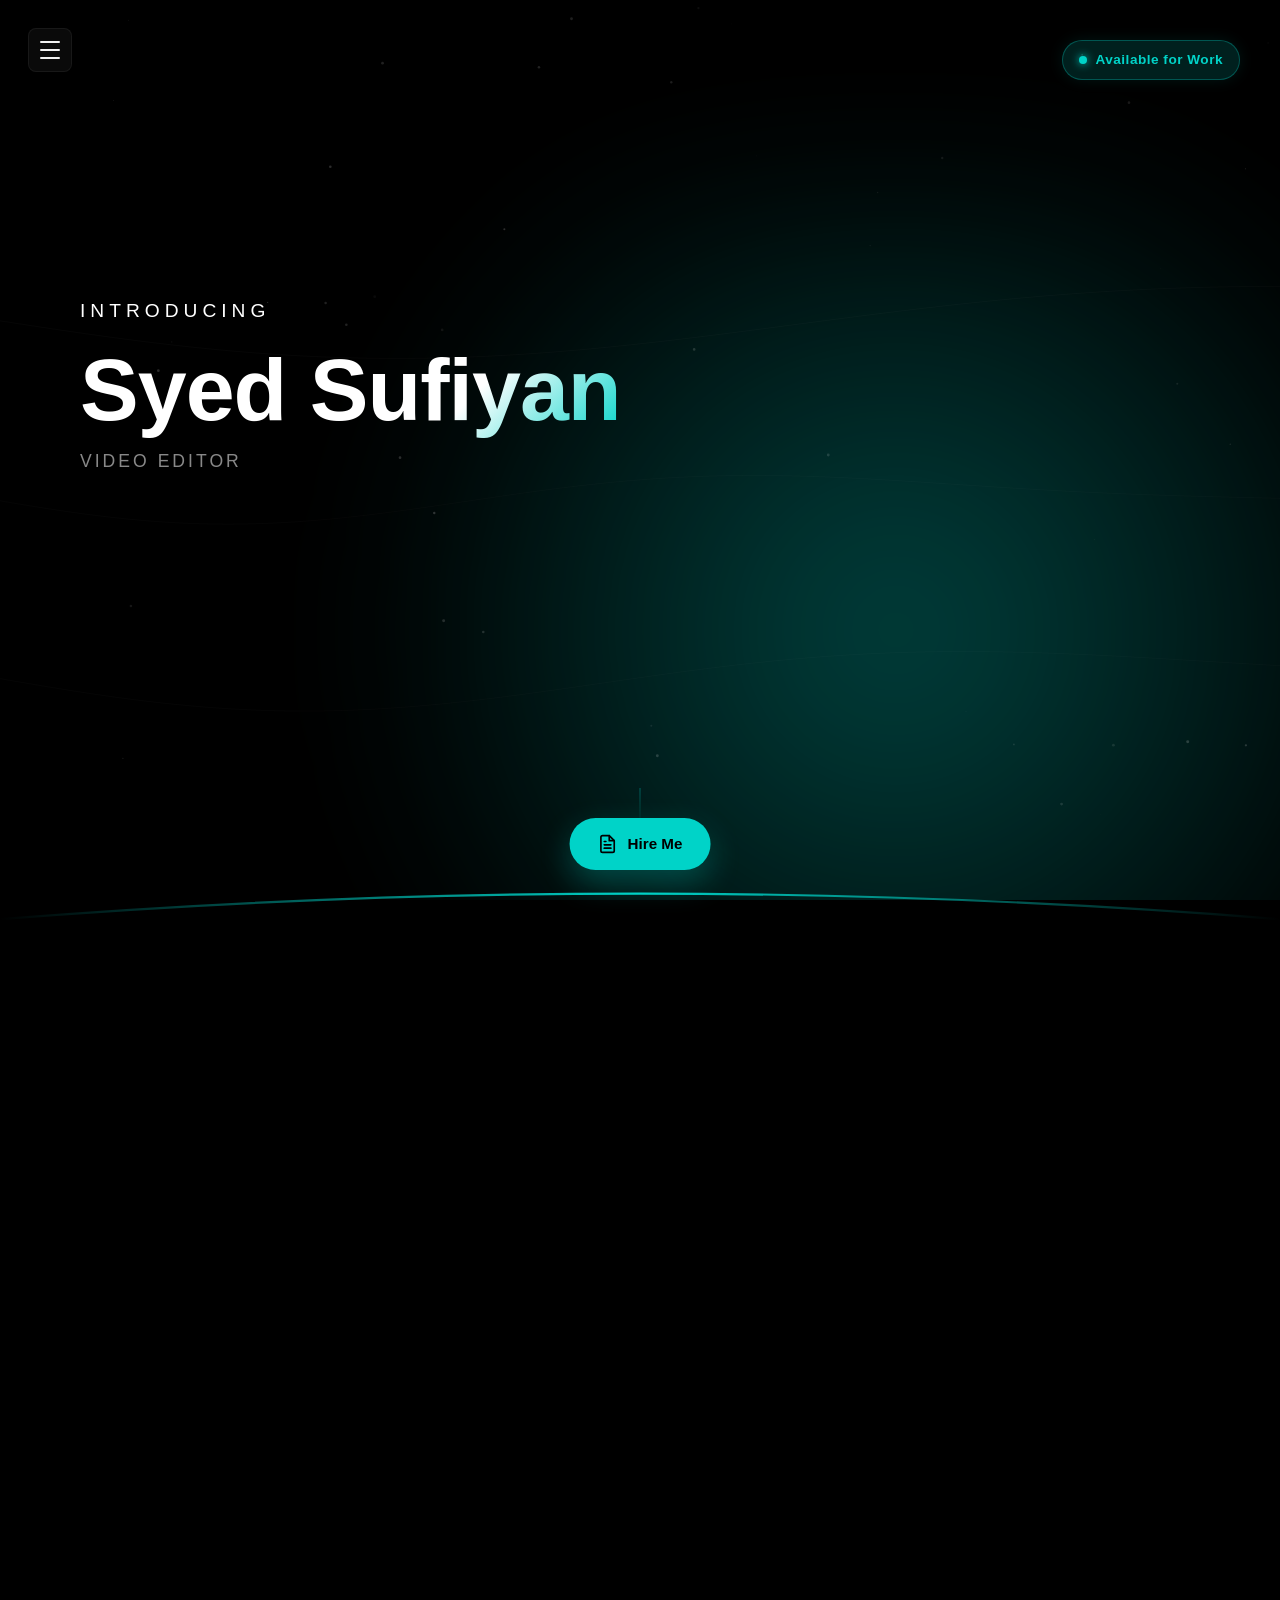
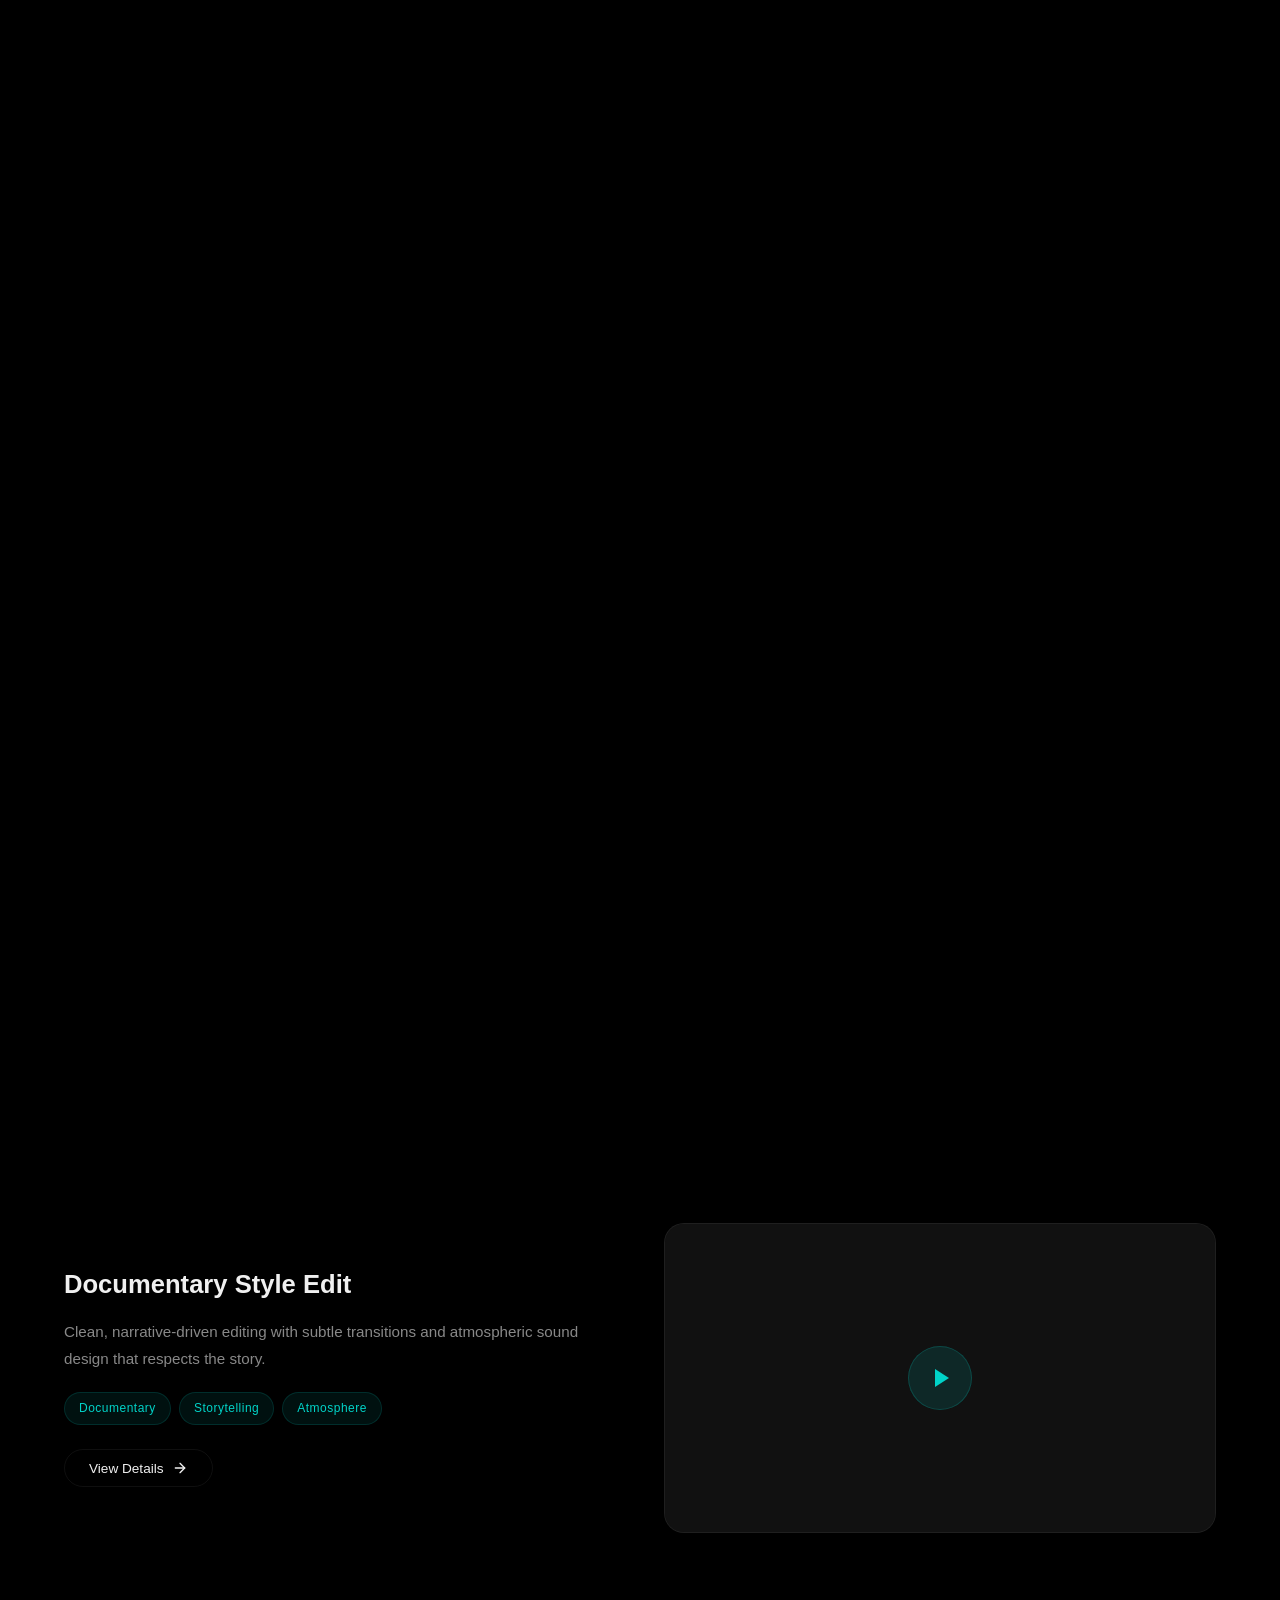
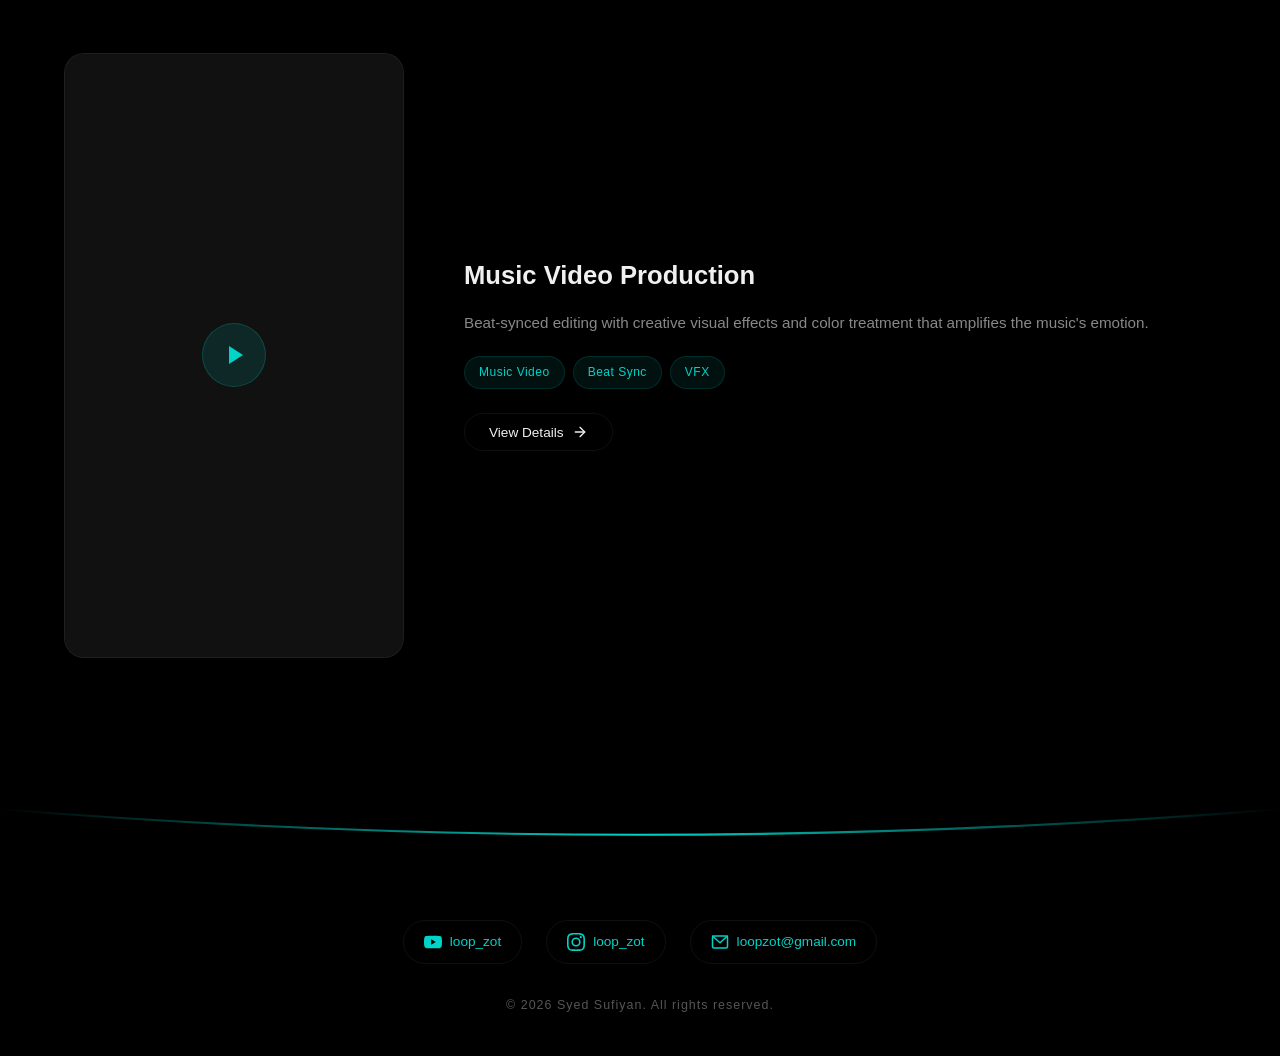
==== index.html @ 39d00ce8 "Initial commit - portfolio website" ====
<!DOCTYPE html>
<html lang="en">
<head>
  <meta charset="UTF-8">
  <meta name="viewport" content="width=device-width, initial-scale=1.0">
  <title>Syed Sufiyan — Video Editor</title>
  <meta name="description" content="Portfolio of Syed Sufiyan — a video editor crafting high-retention edits that turn attention into impact.">
  <meta name="theme-color" content="#000000">

  <!-- Styles -->
  <link rel="stylesheet" href="css/style.css">
</head>
<body>
  <div class="messy-gradient"></div>

  <!-- Preloader -->
  <div id="preloader">
    <div class="preloader-inner">
      <div class="preloader-bar"></div>
      <span class="preloader-text">Loading</span>
    </div>
  </div>

  <!-- Hamburger Menu Button -->
  <button class="hamburger-btn" id="hamburger-btn" aria-label="Open menu">
    <span class="hamburger-line"></span>
    <span class="hamburger-line"></span>
    <span class="hamburger-line"></span>
  </button>

  <!-- Side Navigation Overlay -->
  <div class="side-nav-overlay" id="side-nav-overlay"></div>

  <!-- Side Navigation -->
  <nav class="side-nav" id="side-nav">
    <span class="side-nav-label">Navigation</span>
    <a href="#hero" class="side-nav-link" data-nav>
      <svg viewBox="0 0 24 24" fill="none" stroke="currentColor" stroke-width="2" stroke-linecap="round" stroke-linejoin="round">
        <path d="M3 9l9-7 9 7v11a2 2 0 0 1-2 2H5a2 2 0 0 1-2-2z"></path>
        <polyline points="9 22 9 12 15 12 15 22"></polyline>
      </svg>
      Home
    </a>
    <a href="#portfolio" class="side-nav-link" data-nav>
      <svg viewBox="0 0 24 24" fill="none" stroke="currentColor" stroke-width="2" stroke-linecap="round" stroke-linejoin="round">
        <polygon points="23 7 16 12 23 17 23 7"></polygon>
        <rect x="1" y="5" width="15" height="14" rx="2" ry="2"></rect>
      </svg>
      Portfolio
    </a>
    <a href="#footer" class="side-nav-link" data-nav>
      <svg viewBox="0 0 24 24" fill="none" stroke="currentColor" stroke-width="2" stroke-linecap="round" stroke-linejoin="round">
        <rect x="2" y="4" width="20" height="16" rx="2"></rect>
        <path d="M22 4L12 13 2 4"></path>
      </svg>
      Contact
    </a>
    <a href="admin.html" class="side-nav-link accent-link">
      <svg viewBox="0 0 24 24" fill="none" stroke="currentColor" stroke-width="2" stroke-linecap="round" stroke-linejoin="round">
        <circle cx="12" cy="12" r="3"></circle>
        <path d="M19.4 15a1.65 1.65 0 0 0 .33 1.82l.06.06a2 2 0 0 1 0 2.83 2 2 0 0 1-2.83 0l-.06-.06a1.65 1.65 0 0 0-1.82-.33 1.65 1.65 0 0 0-1 1.51V21a2 2 0 0 1-2 2 2 2 0 0 1-2-2v-.09A1.65 1.65 0 0 0 9 19.4a1.65 1.65 0 0 0-1.82.33l-.06.06a2 2 0 0 1-2.83 0 2 2 0 0 1 0-2.83l.06-.06A1.65 1.65 0 0 0 4.68 15a1.65 1.65 0 0 0-1.51-1H3a2 2 0 0 1-2-2 2 2 0 0 1 2-2h.09A1.65 1.65 0 0 0 4.6 9a1.65 1.65 0 0 0-.33-1.82l-.06-.06a2 2 0 0 1 0-2.83 2 2 0 0 1 2.83 0l.06.06A1.65 1.65 0 0 0 9 4.68a1.65 1.65 0 0 0 1-1.51V3a2 2 0 0 1 2-2 2 2 0 0 1 2 2v.09a1.65 1.65 0 0 0 1 1.51 1.65 1.65 0 0 0 1.82-.33l.06-.06a2 2 0 0 1 2.83 0 2 2 0 0 1 0 2.83l-.06.06a1.65 1.65 0 0 0-.33 1.82V9a1.65 1.65 0 0 0 1.51 1H21a2 2 0 0 1 2 2 2 2 0 0 1-2 2h-.09a1.65 1.65 0 0 0-1.51 1z"></path>
      </svg>
      Admin
    </a>
  </nav>

  <!-- Hire Me Sticky Button -->
  <a href="https://forms.gle/Sii5m2E9kDc4S7fX6" target="_blank" rel="noopener" class="hire-me-btn" aria-label="Hire Me">
    <svg viewBox="0 0 24 24" fill="none" stroke="currentColor" stroke-width="2" stroke-linecap="round" stroke-linejoin="round">
      <path d="M14 2H6a2 2 0 0 0-2 2v16a2 2 0 0 0 2 2h12a2 2 0 0 0 2-2V8z"></path>
      <polyline points="14 2 14 8 20 8"></polyline>
      <line x1="16" y1="13" x2="8" y2="13"></line>
      <line x1="16" y1="17" x2="8" y2="17"></line>
      <polyline points="10 9 9 9 8 9"></polyline>
    </svg>
    <span class="hire-me-text">Hire Me</span>
  </a>

  <!-- Background Canvas -->
  <canvas id="bg-canvas"></canvas>

  <!-- Main Content -->
  <main class="main-content">

    <!-- Hero Section -->
    <section class="hero" id="hero">
      <!-- Rendered by JS from config -->
    </section>

    <!-- Top Curve Divider -->
    <div class="curved-divider inward">
      <svg viewBox="0 0 1200 120" preserveAspectRatio="none">
        <defs>
          <linearGradient id="fadeGradientIn" x1="0%" y1="0%" x2="100%" y2="0%">
            <stop offset="0%" stop-color="#00d3c8" stop-opacity="0" />
            <stop offset="50%" stop-color="#00d3c8" stop-opacity="1" />
            <stop offset="100%" stop-color="#00d3c8" stop-opacity="0" />
          </linearGradient>
        </defs>
        <path d="M0,60 Q600,0 1200,60" fill="none" stroke="url(#fadeGradientIn)" stroke-width="2.5"></path>
      </svg>
    </div>

    <!-- Dynamic Sections Wrapper -->
    <div class="dynamic-sections">
      
      <!-- Section Navigation Tabs -->
      <nav class="section-tabs fade-in-up" id="section-tabs">
        <button class="tab-btn active" data-target="portfolio-view">Portfolio</button>
        <button class="tab-btn" data-target="feedback-view">Testimonials</button>
        <button class="tab-btn" data-target="faqs-view">FAQs</button>
      </nav>
      
      <!-- Portfolio View -->
      <section class="section-view active" id="portfolio-view">

    <!-- Portfolio Section -->
    <section class="portfolio section-content" id="portfolio">
      <!-- Rendered by JS from config -->
    </section>

      </section> <!-- This closes portfolio-view -->

      <!-- Testimonials View -->
      <section class="section-view" id="feedback-view">
        <div class="section-content">
          <p class="section-label fade-in-up">What They Say</p>
          <h2 class="section-title fade-in-up">Client Testimonials</h2>
          <div class="feedback-grid" id="feedback-grid">
            <!-- Rendered by JS -->
          </div>
        </div>
      </section>

      <!-- FAQs View -->
      <section class="section-view" id="faqs-view">
        <div class="section-content">
          <p class="section-label fade-in-up">Got Questions?</p>
          <h2 class="section-title fade-in-up">FAQs</h2>
          <div class="faq-list" id="faq-list">
            <!-- Rendered by JS -->
          </div>
        </div>
      </section>

    </div>

    <!-- Bottom Curve Divider -->
    <div class="curved-divider outward">
      <svg viewBox="0 0 1200 120" preserveAspectRatio="none" style="transform: rotate(180deg);">
        <defs>
          <linearGradient id="fadeGradientOut" x1="0%" y1="0%" x2="100%" y2="0%">
            <stop offset="0%" stop-color="#00d3c8" stop-opacity="0" />
            <stop offset="50%" stop-color="#00d3c8" stop-opacity="1" />
            <stop offset="100%" stop-color="#00d3c8" stop-opacity="0" />
          </linearGradient>
        </defs>
        <path d="M0,60 Q600,0 1200,60" fill="none" stroke="url(#fadeGradientOut)" stroke-width="2.5"></path>
      </svg>
    </div>

    <!-- Footer -->
    <footer class="footer" id="footer">
      <!-- Rendered by JS from config -->
    </footer>

  </main>

  <!-- Case Study Modal -->
  <div class="case-study-overlay" id="case-study-modal">
    <div class="case-study-modal">
      <button class="close-case-study" id="close-case-study" aria-label="Close Case Study">
        <svg viewBox="0 0 24 24" fill="none" stroke="currentColor" stroke-width="2" stroke-linecap="round" stroke-linejoin="round"><line x1="18" y1="6" x2="6" y2="18"></line><line x1="6" y1="6" x2="18" y2="18"></line></svg>
      </button>
      <div class="case-study-scroll-area" id="case-study-content">
        <!-- Rendered by JS -->
      </div>
    </div>
  </div>

  <!-- Scripts -->
  <script src="js/config.js"></script>
  <script src="js/animations.js"></script>
  <script src="js/app.js"></script>

</body>
</html>
---- css/style.css ----
/* ============================================
   PORTFOLIO — STYLE SYSTEM
   Minimal · Premium · Dark Mode
   ============================================ */

/* ── SF Pro Display Font ─────────────────── */
@import url('https://fonts.cdnfonts.com/css/sf-pro-display');

/* ── CSS Custom Properties ───────────────── */
:root {
  --bg-primary: #000000;
  --bg-secondary: #0a0a0a;
  --bg-card: #111111;
  --bg-card-hover: #161616;
  --bg-overlay: rgba(0, 0, 0, 0.85);

  --text-primary: #f0f0f0;
  --text-secondary: #888888;
  --text-muted: #555555;
  --text-accent: #c8c8c8;

  --accent: #00d3c8;
  --accent-light: #33e1d8;
  --accent-glow: rgba(0, 211, 200, 0.08);
  --accent-glow-strong: rgba(0, 211, 200, 0.15);
  --border: rgba(255, 255, 255, 0.06);
  --border-hover: rgba(0, 211, 200, 0.3);

  --font-primary: 'SF Pro Display', -apple-system, BlinkMacSystemFont, 'Segoe UI', sans-serif;
  --font-display: 'SF Pro Display', -apple-system, BlinkMacSystemFont, 'Segoe UI', sans-serif;

  --ease-smooth: cubic-bezier(0.25, 0.46, 0.45, 0.94);
  --ease-out: cubic-bezier(0.16, 1, 0.3, 1);
  --ease-spring: cubic-bezier(0.34, 1.56, 0.64, 1);

  --radius-sm: 8px;
  --radius-md: 12px;
  --radius-lg: 20px;
  --radius-xl: 28px;

  --shadow-subtle: 0 1px 3px rgba(0, 0, 0, 0.5);
  --shadow-card: 0 4px 24px rgba(0, 0, 0, 0.4);
  --shadow-elevated: 0 8px 40px rgba(0, 0, 0, 0.6);
}

/* ── Reset & Base ────────────────────────── */
*, *::before, *::after {
  margin: 0;
  padding: 0;
  box-sizing: border-box;
}

html {
  scroll-behavior: smooth;
  -webkit-font-smoothing: antialiased;
  -moz-osx-font-smoothing: grayscale;
  overflow-x: hidden;
}

body {
  font-family: var(--font-primary);
  background: var(--bg-primary);
  color: var(--text-primary);
  line-height: 1.6;
  overflow-x: hidden;
  position: relative;
}

/* ── Mixed Gradient Background ──────────────── */
.messy-gradient {
  position: fixed;
  inset: 0;
  z-index: -1;
  pointer-events: none;
  background: #000000;
  overflow: hidden;
}

.messy-gradient::after {
  content: "";
  position: absolute;
  bottom: -20%;
  right: -20%;
  width: 100vw;
  height: 100vh;
  background: radial-gradient(circle, rgba(0, 211, 200, 0.4) 0%, rgba(0, 0, 0, 0) 70%);
  filter: blur(80px);
  opacity: 0.8;
}

a {
  color: inherit;
  text-decoration: none;
}

button {
  font-family: inherit;
  cursor: pointer;
  border: none;
  background: none;
  color: inherit;
}

/* ── Hamburger Menu Button ───────────────── */
.hamburger-btn {
  position: fixed;
  top: 28px;
  left: 28px;
  z-index: 1001;
  width: 44px;
  height: 44px;
  display: flex;
  flex-direction: column;
  align-items: center;
  justify-content: center;
  gap: 6px;
  background: rgba(17, 17, 17, 0.6);
  backdrop-filter: blur(12px);
  -webkit-backdrop-filter: blur(12px);
  border: 1px solid var(--border);
  border-radius: var(--radius-sm);
  cursor: pointer;
  transition: all 0.3s var(--ease-smooth);
  padding: 0;
}

.hamburger-btn:hover {
  background: rgba(17, 17, 17, 0.85);
  border-color: var(--border-hover);
}

.hamburger-line {
  width: 20px;
  height: 2px;
  background: var(--text-primary);
  border-radius: 2px;
  transition: all 0.3s var(--ease-smooth);
  transform-origin: center;
}

.hamburger-btn.active .hamburger-line:nth-child(1) {
  transform: translateY(8px) rotate(45deg);
}

.hamburger-btn.active .hamburger-line:nth-child(2) {
  opacity: 0;
  transform: scaleX(0);
}

.hamburger-btn.active .hamburger-line:nth-child(3) {
  transform: translateY(-8px) rotate(-45deg);
}

/* ── Side Navigation ─────────────────────── */
.side-nav-overlay {
  position: fixed;
  inset: 0;
  background: rgba(0, 0, 0, 0.6);
  z-index: 999;
  opacity: 0;
  visibility: hidden;
  transition: all 0.3s var(--ease-smooth);
}

.side-nav-overlay.active {
  opacity: 1;
  visibility: visible;
}

.side-nav {
  position: fixed;
  top: 0;
  left: 0;
  width: 280px;
  height: 100vh;
  background: var(--bg-secondary);
  border-right: 1px solid var(--border);
  z-index: 1000;
  transform: translateX(-100%);
  transition: transform 0.4s var(--ease-out);
  display: flex;
  flex-direction: column;
  padding: 100px 32px 40px;
}

.side-nav.active {
  transform: translateX(0);
}

.side-nav-label {
  font-size: 0.7rem;
  letter-spacing: 3px;
  text-transform: uppercase;
  color: var(--text-muted);
  margin-bottom: 20px;
}

.side-nav-link {
  display: flex;
  align-items: center;
  gap: 14px;
  padding: 14px 16px;
  border-radius: var(--radius-sm);
  font-size: 0.95rem;
  color: var(--text-secondary);
  transition: all 0.25s var(--ease-smooth);
  margin-bottom: 4px;
}

.side-nav-link:hover {
  background: var(--accent-glow);
  color: var(--accent);
}

.side-nav-link svg {
  width: 20px;
  height: 20px;
  flex-shrink: 0;
}

.side-nav-link.accent-link {
  color: var(--accent);
  margin-top: 12px;
  border-top: 1px solid var(--border);
  padding-top: 20px;
}

.side-nav-link.accent-link:hover {
  background: var(--accent-glow-strong);
}

/* ── Preloader ───────────────────────────── */
#preloader {
  position: fixed;
  inset: 0;
  z-index: 10000;
  background: var(--bg-primary);
  display: flex;
  align-items: center;
  justify-content: center;
  transition: opacity 0.6s var(--ease-smooth), visibility 0.6s;
}

#preloader.hidden {
  opacity: 0;
  visibility: hidden;
  pointer-events: none;
}

.preloader-inner {
  display: flex;
  flex-direction: column;
  align-items: center;
  gap: 24px;
}

.preloader-bar {
  width: 120px;
  height: 2px;
  background: var(--border);
  border-radius: 2px;
  overflow: hidden;
  position: relative;
}

.preloader-bar::after {
  content: '';
  position: absolute;
  top: 0;
  left: -40%;
  width: 40%;
  height: 100%;
  background: var(--accent);
  border-radius: 2px;
  animation: preloaderSlide 1s var(--ease-smooth) infinite;
}

@keyframes preloaderSlide {
  0% { left: -40%; }
  100% { left: 100%; }
}

.preloader-text {
  font-family: var(--font-display);
  font-size: 0.75rem;
  letter-spacing: 4px;
  text-transform: uppercase;
  color: var(--text-muted);
}

/* ── Canvas Background ───────────────────── */
#bg-canvas {
  position: fixed;
  inset: 0;
  z-index: 0;
  pointer-events: none;
}

/* ── Main Content ────────────────────────── */
.main-content {
  position: relative;
  z-index: 1;
}

/* ── Hero Section ────────────────────────── */
/* ── Hero Section ────────────────────────── */
.hero {
  position: relative;
  min-height: 75vh;
  display: flex;
  align-items: center;
  justify-content: space-between;
  gap: 40px;
  padding: 120px 80px 60px; 
  overflow: hidden;
  z-index: 10;
  max-width: 1400px;
  margin: 0 auto;
}

.hero-content {
  text-align: left;
  max-width: 600px;
}

.hero-bio-block {
  flex: 1;
  max-width: 480px;
  background: rgba(17, 17, 17, 0.4);
  backdrop-filter: blur(12px);
  -webkit-backdrop-filter: blur(12px);
  border: 1px solid var(--border);
  border-radius: var(--radius-lg);
  padding: 40px;
  opacity: 0;
  transform: translateY(20px);
}

.bio-intro-title {
  font-family: var(--font-display);
  font-size: 1.8rem;
  color: var(--accent);
  margin-bottom: 12px;
}

.bio-intro-text {
  font-size: 1rem;
  color: var(--text-primary);
  line-height: 1.7;
  margin-bottom: 32px;
}

.bio-section {
  margin-bottom: 24px;
}

.bio-section:last-child {
  margin-bottom: 0;
}

.bio-subtitle {
  font-size: 0.85rem;
  letter-spacing: 2px;
  text-transform: uppercase;
  color: var(--text-secondary);
  margin-bottom: 8px;
}

.bio-text {
  font-size: 0.95rem;
  color: var(--text-primary);
}

.bio-services-list {
  list-style: none;
  font-size: 0.95rem;
  color: var(--text-primary);
}

.bio-services-list li {
  display: flex;
  align-items: center;
  gap: 12px;
  margin-bottom: 8px;
}

.bio-services-list li svg {
  width: 18px;
  height: 18px;
  color: var(--accent);
}

@media (max-width: 1024px) {
  .hero {
    flex-direction: column;
    text-align: center;
    justify-content: center;
    padding: 120px 24px 60px;
  }
  .hero-content {
    text-align: center;
    margin-bottom: 40px;
  }
  .hero-bio-block {
    text-align: left;
    width: 100%;
    margin: 0 auto;
  }
}


/* ── Availability Tag System ──────────────── */
.availability-badge {
  position: absolute;
  top: 40px;
  right: 40px;
  display: flex;
  align-items: center;
  gap: 8px;
  padding: 8px 16px;
  border-radius: 40px;
  font-size: 0.85rem;
  font-weight: 600;
  letter-spacing: 0.5px;
  opacity: 0;
  transform: translateY(-10px);
  z-index: 10;
}

.availability-mini {
  display: flex;
  align-items: center;
  gap: 8px;
  padding: 6px 12px;
  border-radius: 30px;
  font-size: 0.8rem;
  font-weight: 500;
  opacity: 0;
  transform: translateY(10px);
}

.cta-group {
  display: flex;
  align-items: center;
  gap: 20px;
  flex-wrap: wrap;
}

@media (max-width: 768px) {
  .availability-badge {
    top: 24px;
    right: 24px;
    padding: 6px 12px;
    font-size: 0.75rem;
  }
  .cta-group {
    justify-content: center;
  }
}

.availability-badge.available,
.availability-mini.available {
  background: rgba(0, 211, 200, 0.15);
  color: var(--accent);
  border: 1px solid rgba(0, 211, 200, 0.3);
  box-shadow: 0 0 15px rgba(0, 211, 200, 0.1);
}

.availability-badge.unavailable,
.availability-mini.unavailable {
  background: rgba(80, 80, 80, 0.15);
  color: #a0a0a0;
  border: 1px solid rgba(80, 80, 80, 0.3);
}

.status-dot {
  width: 8px;
  height: 8px;
  border-radius: 50%;
  display: inline-block;
}

.available .status-dot {
  background: var(--accent);
  box-shadow: 0 0 8px var(--accent);
  animation: pulse-dot 2s infinite;
}

.unavailable .status-dot {
  background: #a0a0a0;
}

@keyframes pulse-dot {
  0% { transform: scale(0.95); box-shadow: 0 0 0 0 rgba(0, 211, 200, 0.7); }
  70% { transform: scale(1); box-shadow: 0 0 0 6px rgba(0, 211, 200, 0); }
  100% { transform: scale(0.95); box-shadow: 0 0 0 0 rgba(0, 211, 200, 0); }
}


.hero-intro {
  font-size: 1.2rem;
  letter-spacing: 5px;
  text-transform: uppercase;
  color: #ffffff; /* Requested update to white */
  margin-bottom: 16px;
  opacity: 0;
  transform: translateY(20px);
}

.hero-name {
  font-family: var(--font-display);
  font-size: clamp(2.8rem, 8vw, 5.5rem);
  font-weight: 700;
  letter-spacing: -1px;
  line-height: 1.1;
  margin-bottom: 8px;
  opacity: 0;
  transform: translateY(30px);
  background: linear-gradient(135deg, #ffffff 0%, #ffffff 70%, #00d3c8 100%);
  -webkit-background-clip: text;
  -webkit-text-fill-color: transparent;
  background-clip: text;
}

.hero-role {
  font-size: 1.1rem;
  color: var(--text-secondary);
  letter-spacing: 3px;
  text-transform: uppercase;
  margin-bottom: 32px;
  opacity: 0;
  transform: translateY(20px);
}

.hero-tagline {
  font-size: clamp(1rem, 2.5vw, 1.2rem);
  color: var(--text-accent);
  line-height: 1.7;
  max-width: 560px;
  margin: 0 auto 48px;
  opacity: 0;
  transform: translateY(20px);
}

/* ── CTA Button ──────────────────────────── */
.cta-wrapper {
  position: relative;
  display: inline-block;
  opacity: 0;
  transform: translateY(20px);
}

.cta-btn {
  display: inline-flex;
  align-items: center;
  gap: 10px;
  padding: 14px 36px;
  background: var(--accent);
  color: #000000;
  font-size: 0.9rem;
  font-weight: 600;
  letter-spacing: 1px;
  border-radius: var(--radius-xl);
  transition: all 0.4s var(--ease-smooth);
  position: relative;
}

.cta-btn:hover {
  transform: scale(1.04);
  background: var(--accent-light);
  box-shadow: 0 0 30px rgba(0, 211, 200, 0.25);
}

.cta-btn:active {
  transform: scale(0.98);
}

.cta-btn svg {
  width: 16px;
  height: 16px;
  transition: transform 0.3s var(--ease-smooth);
}

.cta-wrapper.open .cta-btn svg {
  transform: rotate(180deg);
}

/* ── Contact Dropdown ────────────────────── */
.contact-dropdown {
  position: absolute;
  top: calc(100% + 12px);
  left: 50%;
  transform: translateX(-50%) translateY(-8px);
  min-width: 240px;
  background: var(--bg-card);
  border: 1px solid var(--border);
  border-radius: var(--radius-md);
  padding: 8px;
  opacity: 0;
  visibility: hidden;
  pointer-events: none;
  transition: all 0.3s var(--ease-out);
  box-shadow: var(--shadow-elevated);
}

.cta-wrapper.open .contact-dropdown {
  opacity: 1;
  visibility: visible;
  pointer-events: all;
  transform: translateX(-50%) translateY(0);
}

.contact-item {
  display: flex;
  align-items: center;
  gap: 12px;
  padding: 12px 16px;
  border-radius: var(--radius-sm);
  transition: background 0.2s;
  font-size: 0.9rem;
  color: var(--text-primary);
}

.contact-item:hover {
  background: var(--accent-glow);
}

.contact-item svg {
  width: 18px;
  height: 18px;
  flex-shrink: 0;
  color: var(--accent);
}

.contact-item span {
  color: var(--text-secondary);
  font-size: 0.82rem;
}

/* ── Scroll Hint ─────────────────────────── */
.scroll-hint {
  position: absolute;
  bottom: 40px;
  left: 50%;
  transform: translateX(-50%);
  display: flex;
  flex-direction: column;
  align-items: center;
  gap: 8px;
  opacity: 0;
  animation: fadeInScroll 1s 2.5s forwards;
}

@keyframes fadeInScroll {
  to { opacity: 0.4; }
}

.scroll-hint-line {
  width: 1px;
  height: 40px;
  background: linear-gradient(to bottom, var(--accent), transparent);
  animation: scrollPulse 2s var(--ease-smooth) infinite;
}

@keyframes scrollPulse {
  0%, 100% { opacity: 0.3; transform: scaleY(0.6); }
  50% { opacity: 1; transform: scaleY(1); }
}

/* ── Dynamic Main Content Container ──────── */
.dynamic-sections {
  position: relative;
  width: 100%;
}

/* ── Section Navigation Tabs ──────────────── */
.section-tabs {
  display: flex;
  justify-content: center;
  gap: 16px;
  margin: 0 auto 40px;
  max-width: 600px;
  padding: 0 24px;
}

.tab-btn {
  padding: 10px 24px;
  border-radius: 40px;
  color: var(--text-secondary);
  border: 1px solid var(--border);
  font-size: 0.95rem;
  font-weight: 500;
  transition: all 0.3s var(--ease-smooth);
}

.tab-btn:hover {
  border-color: var(--border-hover);
  color: var(--text-primary);
}

.tab-btn.active {
  background: var(--accent);
  color: #000;
  border-color: var(--accent);
}

/* ── Views / Sections ────────────────────── */
.section-view {
  opacity: 0;
  visibility: hidden;
  position: absolute;
  top: 0;
  left: 0;
  width: 100%;
  transform: translateY(20px);
  transition: opacity 0.5s var(--ease-smooth), transform 0.5s var(--ease-smooth), visibility 0.5s;
  pointer-events: none;
}

.section-view.active {
  opacity: 1;
  visibility: visible;
  position: relative;
  transform: translateY(0);
  pointer-events: all;
  transition: opacity 0.5s var(--ease-smooth) 0.1s, transform 0.5s var(--ease-smooth) 0.1s, visibility 0.5s 0.1s;
}

/* ── Content Layout Settings ─────────────── */
.section-content {
  padding: 20px 24px 80px;
  max-width: 1200px;
  margin: 0 auto;
}

.section-label {
  font-size: 0.75rem;
  letter-spacing: 5px;
  text-transform: uppercase;
  color: var(--accent);
  text-align: center;
  margin-bottom: 12px;
}

.section-title {
  font-family: var(--font-display);
  font-size: clamp(2rem, 5vw, 3rem);
  font-weight: 600;
  text-align: center;
  margin-bottom: 80px;
  background: linear-gradient(135deg, #ffffff 0%, #888888 100%);
  -webkit-background-clip: text;
  -webkit-text-fill-color: transparent;
  background-clip: text;
}

/* ── Video Block ─────────────────────────── */
.video-block {
  display: grid;
  grid-template-columns: 1fr 1fr;
  gap: 48px;
  align-items: center;
  margin-bottom: 120px;
  opacity: 0;
  transform: translateY(60px);
  transition: all 0.8s var(--ease-out);
}

.video-block.ratio-vertical {
  grid-template-columns: minmax(auto, 340px) 1fr;
  gap: 60px;
}


.video-block.visible {
  opacity: 1;
  transform: translateY(0);
}

.video-block:last-child {
  margin-bottom: 0;
}

.video-block.reversed {
  direction: rtl;
}

.video-block.reversed > * {
  direction: ltr;
}

/* ── Video Container ─────────────────────── */
.video-container {
  position: relative;
  width: 100%;
  border-radius: var(--radius-lg);
  overflow: hidden;
  background: var(--bg-card);
  border: 1px solid var(--border);
  transition: all 0.5s var(--ease-smooth);
  aspect-ratio: 16 / 9;
}

.ratio-vertical .video-container {
  aspect-ratio: 9 / 16;
}

.video-container:hover {
  border-color: var(--border-hover);
  box-shadow: 0 4px 24px rgba(0, 211, 200, 0.08);
  transform: translateY(-4px);
}

.video-container iframe {
  width: 100%;
  height: 100%;
  border: none;
  display: block;
}

.video-placeholder {
  position: absolute;
  inset: 0;
  display: flex;
  align-items: center;
  justify-content: center;
  background: var(--bg-card);
  cursor: pointer;
  transition: background 0.3s;
}

.video-placeholder:hover {
  background: var(--bg-card-hover);
}

.play-icon {
  width: 64px;
  height: 64px;
  border-radius: 50%;
  background: rgba(0, 211, 200, 0.12);
  display: flex;
  align-items: center;
  justify-content: center;
  backdrop-filter: blur(10px);
  border: 1px solid rgba(0, 211, 200, 0.2);
  transition: all 0.3s var(--ease-smooth);
}

.video-placeholder:hover .play-icon {
  background: rgba(0, 211, 200, 0.2);
  transform: scale(1.08);
  box-shadow: 0 0 20px rgba(0, 211, 200, 0.15);
}

.play-icon svg {
  width: 24px;
  height: 24px;
  margin-left: 3px;
  color: var(--accent);
}

/* ── Video Info ───────────────────────────── */
.video-info {
  padding: 12px 0;
}

.video-title {
  font-family: var(--font-display);
  font-size: 1.6rem;
  font-weight: 600;
  margin-bottom: 16px;
  line-height: 1.3;
}

.video-description {
  font-size: 0.95rem;
  color: var(--text-secondary);
  line-height: 1.8;
  margin-bottom: 20px;
}

.video-tags {
  display: flex;
  flex-wrap: wrap;
  gap: 8px;
}

.video-tag {
  padding: 6px 14px;
  background: var(--accent-glow);
  border: 1px solid rgba(0, 211, 200, 0.15);
  border-radius: 100px;
  font-size: 0.75rem;
  color: var(--accent);
  letter-spacing: 0.5px;
  transition: all 0.3s;
}

.video-tag:hover {
  border-color: var(--accent);
  background: var(--accent-glow-strong);
}

.curved-divider {
  width: 100%;
  line-height: 0;
  pointer-events: none;
  background: transparent;
}
.curved-divider svg {
  width: 100%;
  height: clamp(50px, 8vw, 120px);
  display: block;
}

.dynamic-sections {
  padding: 20px 0;
}

/* ── Feedback & FAQs Sections ────────────── */
.feedback-grid {
  display: grid;
  grid-template-columns: repeat(auto-fit, minmax(320px, 1fr));
  gap: 24px;
}

.feedback-card {
  background: var(--bg-card);
  border: 1px solid var(--border);
  border-radius: var(--radius-lg);
  padding: 32px;
  transition: all 0.3s var(--ease-smooth);
}

.feedback-card:hover {
  border-color: var(--border-hover);
  transform: translateY(-4px);
  box-shadow: 0 8px 30px rgba(0, 211, 200, 0.05);
}

.feedback-text {
  font-size: 1.05rem;
  line-height: 1.6;
  color: var(--text-primary);
  margin-bottom: 24px;
  font-style: italic;
}

.feedback-person {
  color: var(--accent);
  font-size: 0.9rem;
  letter-spacing: 1px;
  text-transform: uppercase;
}

.faq-list {
  display: flex;
  flex-direction: column;
  gap: 16px;
  max-width: 800px;
  margin: 0 auto;
}

.faq-item {
  background: var(--bg-card);
  border: 1px solid var(--border);
  border-radius: var(--radius-md);
  overflow: hidden;
  transition: border-color 0.3s;
}

.faq-question {
  padding: 20px 24px;
  display: flex;
  justify-content: space-between;
  align-items: center;
  cursor: pointer;
  font-weight: 600;
  color: var(--text-primary);
}

.faq-question svg {
  width: 20px;
  height: 20px;
  transition: transform 0.3s var(--ease-smooth);
}

.faq-item.active .faq-question svg {
  transform: rotate(180deg);
}

.faq-answer {
  max-height: 0;
  padding: 0 24px;
  color: var(--text-secondary);
  transition: max-height 0.4s var(--ease-smooth), padding 0.4s var(--ease-smooth);
  overflow: hidden;
}

.faq-item.active .faq-answer {
  max-height: 300px; /* Safe upper limit */
  padding: 0 24px 20px;
}

/* ── Footer ──────────────────────────────── */
.footer {
  padding: 60px 24px 40px;
  border-top: none;
  text-align: center;
  background: linear-gradient(to bottom, transparent 0%, #000000 100px, #000000 100%);
  position: relative;
  z-index: 2;
}

.footer-socials {
  display: flex;
  justify-content: center;
  gap: 24px;
  margin-bottom: 32px;
}

.social-link {
  display: flex;
  align-items: center;
  gap: 8px;
  padding: 10px 20px;
  border: 1px solid var(--border);
  border-radius: var(--radius-xl);
  font-size: 0.85rem;
  color: var(--accent);
  transition: all 0.3s var(--ease-smooth);
}

.social-link:hover {
  border-color: var(--border-hover);
  color: #000;
  background: var(--accent);
  transform: translateY(-2px);
}

.social-link svg {
  width: 18px;
  height: 18px;
}

.footer-copy {
  font-size: 0.78rem;
  color: var(--text-muted);
  letter-spacing: 1px;
}

/* ── Responsive ──────────────────────────── */
@media (max-width: 768px) {
  .video-block, .video-block.ratio-vertical {
    grid-template-columns: 1fr;
    gap: 32px;
    margin-bottom: 80px;
  }

  .video-block.ratio-vertical .video-container {
    max-width: 320px;
    margin: 0 auto;
  }

  .video-block.ratio-vertical.reversed {
    grid-template-columns: 1fr;
  }

  .video-block.reversed {
    direction: ltr;
  }

  .video-info {
    padding: 0;
  }

  .video-title {
    font-size: 1.3rem;
  }

  .hero {
    padding-top: 85px;
  }

  .hero-intro {
    letter-spacing: 0.14em;
  }

  .hero-name {
    margin-bottom: 14px;
  }

  .hero-role {
    margin-bottom: 18px;
  }

  .hero-tagline {
    margin-bottom: 22px;
  }

  .cta-group {
    gap: 14px;
    justify-content: center;
  }

  .footer-socials {
    flex-direction: column;
    align-items: center;
    gap: 12px;
  }

  .contact-dropdown {
    min-width: 200px;
  }

  .portfolio {
    padding: 60px 20px 80px;
  }

  .section-title {
    margin-bottom: 48px;
  }

  .hamburger-btn {
    top: 20px;
    left: 20px;
  }

  .side-nav {
    width: 260px;
  }
}

@media (max-width: 480px) {
  .hero {
    padding: 40px 16px;
  }

  .hero-name {
    font-size: 2.4rem;
  }

  .portfolio {
    padding: 40px 16px 60px;
  }
}

/* ── Utility Animations ──────────────────── */
.fade-in-up {
  opacity: 0;
  transform: translateY(30px);
  transition: all 0.7s var(--ease-out);
}

.fade-in-up.visible {
  opacity: 1;
  transform: translateY(0);
}

/* ── Important Note Section ──────────────── */
.bio-important-note {
  margin-top: 24px;
  padding: 16px 20px;
  background: rgba(231, 76, 60, 0.05);
  border-left: 3px solid #e74c3c;
  border-radius: 0 var(--radius-sm) var(--radius-sm) 0;
}

.bio-important-note-title {
  font-size: 0.85rem;
  letter-spacing: 1px;
  text-transform: uppercase;
  color: #e74c3c;
  margin-bottom: 8px;
  font-weight: 600;
}

.bio-important-note-text {
  font-size: 0.9rem;
  color: var(--text-primary);
  line-height: 1.6;
}

/* ── Hire Me Sticky Button ───────────────── */
.hire-me-btn {
  position: fixed;
  bottom: 30px;
  left: 50%;
  transform: translateX(-50%);
  z-index: 999;
  display: flex;
  align-items: center;
  gap: 10px;
  padding: 14px 28px;
  background: var(--accent);
  color: #000;
  font-size: 0.95rem;
  font-weight: 600;
  border-radius: 40px;
  box-shadow: 0 12px 30px rgba(0, 211, 200, 0.3), 0 4px 15px rgba(0, 0, 0, 0.3);
  transition: all 0.4s cubic-bezier(0.175, 0.885, 0.32, 1.275);
}

.hire-me-btn:hover {
  transform: translateX(-50%) translateY(-6px) scale(1.02);
  box-shadow: 0 18px 40px rgba(0, 211, 200, 0.4), 0 8px 25px rgba(0, 0, 0, 0.4);
  background: var(--accent-light);
}

.hire-me-btn svg {
  width: 20px;
  height: 20px;
}

@media (max-width: 768px) {
  .hire-me-btn {
    bottom: 20px;
    padding: 12px 24px;
    border-radius: 40px;
  }
}

/* ── Filter Dropdown ─────────────────────── */
.portfolio-header {
  position: relative;
  z-index: 100;
  display: flex;
  justify-content: space-between;
  align-items: flex-end;
  margin-bottom: 40px;
  flex-wrap: wrap;
  gap: 20px;
}

.portfolio-header .section-title {
  margin-bottom: 0;
  text-align: left;
}

.portfolio-filters {
  position: relative;
  z-index: 50;
}

.filter-dropdown-btn {
  display: flex;
  align-items: center;
  gap: 10px;
  padding: 10px 20px;
  background: var(--bg-card);
  border: 1px solid var(--border);
  border-radius: 30px;
  color: var(--text-primary);
  font-size: 0.9rem;
  transition: all 0.3s var(--ease-smooth);
}

.filter-dropdown-btn:hover {
  border-color: var(--border-hover);
  background: var(--bg-card-hover);
}

.filter-dropdown-btn svg {
  width: 16px;
  height: 16px;
  transition: transform 0.3s;
}

.portfolio-filters.open .filter-dropdown-btn svg.chevron {
  transform: rotate(180deg);
}

.filter-dropdown-menu {
  position: absolute;
  top: calc(100% + 10px);
  right: 0;
  min-width: 200px;
  background: var(--bg-card);
  border: 1px solid var(--border);
  border-radius: var(--radius-md);
  padding: 8px;
  box-shadow: var(--shadow-elevated);
  opacity: 0;
  visibility: hidden;
  transform: translateY(-10px);
  transition: all 0.3s var(--ease-smooth);
}

.portfolio-filters.open .filter-dropdown-menu {
  opacity: 1;
  visibility: visible;
  transform: translateY(0);
}

.filter-item {
  display: block;
  width: 100%;
  text-align: left;
  padding: 10px 16px;
  border-radius: var(--radius-sm);
  color: var(--text-secondary);
  font-size: 0.9rem;
  transition: all 0.2s;
}

.filter-item:hover {
  background: var(--bg-card-hover);
  color: var(--text-primary);
}

.filter-item.active {
  color: var(--accent);
  background: var(--accent-glow);
}

@media (max-width: 768px) {
  .portfolio-header {
    flex-direction: column;
    align-items: center;
    text-align: center;
  }
  .portfolio-header .section-title {
    text-align: center;
  }
}

/* ── Case Study Modal ────────────────────── */
.view-case-study-btn {
  margin-top: 24px;
  display: inline-flex;
  align-items: center;
  gap: 8px;
  padding: 10px 24px;
  background: transparent;
  border: 1px solid var(--border);
  border-radius: 30px;
  color: var(--text-primary);
  font-size: 0.85rem;
  transition: all 0.3s var(--ease-smooth);
}

.view-case-study-btn:hover {
  border-color: var(--accent);
  background: var(--accent-glow);
  color: var(--accent);
}

.view-case-study-btn svg {
  width: 16px;
  height: 16px;
}

.case-study-overlay {
  position: fixed;
  inset: 0;
  background: rgba(0, 0, 0, 0.9);
  backdrop-filter: blur(10px);
  -webkit-backdrop-filter: blur(10px);
  z-index: 10000;
  display: flex;
  align-items: center;
  justify-content: center;
  opacity: 0;
  visibility: hidden;
  transition: all 0.4s var(--ease-smooth);
}

.case-study-overlay.active {
  opacity: 1;
  visibility: visible;
}

.case-study-modal {
  width: 100%;
  height: 100%;
  max-width: 1200px;
  margin: 0 auto;
  position: relative;
  display: flex;
  flex-direction: column;
  transform: translateY(30px);
  transition: all 0.5s cubic-bezier(0.16, 1, 0.3, 1);
}

.case-study-overlay.active .case-study-modal {
  transform: translateY(0);
}

.close-case-study {
  position: absolute;
  top: 30px;
  right: 30px;
  z-index: 10;
  background: rgba(255,255,255,0.1);
  border: 1px solid rgba(255,255,255,0.2);
  border-radius: 50%;
  width: 44px;
  height: 44px;
  display: flex;
  align-items: center;
  justify-content: center;
  transition: all 0.3s;
}

.close-case-study:hover {
  background: var(--accent);
  border-color: var(--accent);
  color: #000;
  transform: rotate(90deg);
}

.case-study-scroll-area {
  flex: 1;
  overflow-y: auto;
  padding: 80px 40px 100px;
  scrollbar-width: thin;
  scrollbar-color: var(--accent) var(--bg-card);
}

.case-study-scroll-area::-webkit-scrollbar {
  width: 6px;
}

.case-study-scroll-area::-webkit-scrollbar-thumb {
  background-color: var(--accent);
  border-radius: 10px;
}

.cs-layout {
  display: grid;
  grid-template-columns: 1fr 1fr;
  gap: 60px;
  align-items: flex-start;
}

.cs-layout.vertical-case {
  grid-template-columns: minmax(auto, 340px) 1fr;
}

.cs-video-container {
  width: 100%;
  border-radius: var(--radius-lg);
  overflow: hidden;
  border: 1px solid var(--border);
  aspect-ratio: 16 / 9;
}

.vertical-case .cs-video-container {
  aspect-ratio: 9 / 16;
}

.cs-video-container iframe {
  width: 100%;
  height: 100%;
  display: block;
}

.cs-content {
  padding-top: 10px;
}

.cs-category {
  font-size: 0.8rem;
  letter-spacing: 2px;
  text-transform: uppercase;
  color: var(--accent);
  margin-bottom: 12px;
  display: block;
}

.cs-title {
  font-family: var(--font-display);
  font-size: 2.5rem;
  line-height: 1.2;
  margin-bottom: 24px;
  font-weight: 700;
}

.cs-description {
  font-size: 1.1rem;
  color: var(--text-secondary);
  line-height: 1.8;
  margin-bottom: 32px;
}

.cs-details {
  margin-bottom: 32px;
}

.cs-section {
  margin-bottom: 24px;
}

.cs-section:last-child {
  margin-bottom: 0;
}

.cs-subheading {
  font-family: var(--font-display);
  font-size: 1.2rem;
  color: var(--text-primary);
  margin-bottom: 10px;
  font-weight: 600;
  border-left: 3px solid var(--accent);
  padding-left: 12px;
}

.cs-text {
  font-size: 1.05rem;
  color: var(--text-secondary);
  line-height: 1.8;
  padding-left: 15px;
}

.cs-tags {
  display: flex;
  flex-wrap: wrap;
  gap: 10px;
}

@media (max-width: 992px) {
  .cs-layout, .cs-layout.vertical-case {
    grid-template-columns: 1fr;
    gap: 40px;
  }
  .case-study-scroll-area {
    padding: 80px 24px 60px;
  }
  .close-case-study {
    top: 20px;
    right: 20px;
  }
  .cs-title {
    font-size: 2rem;
  }
}
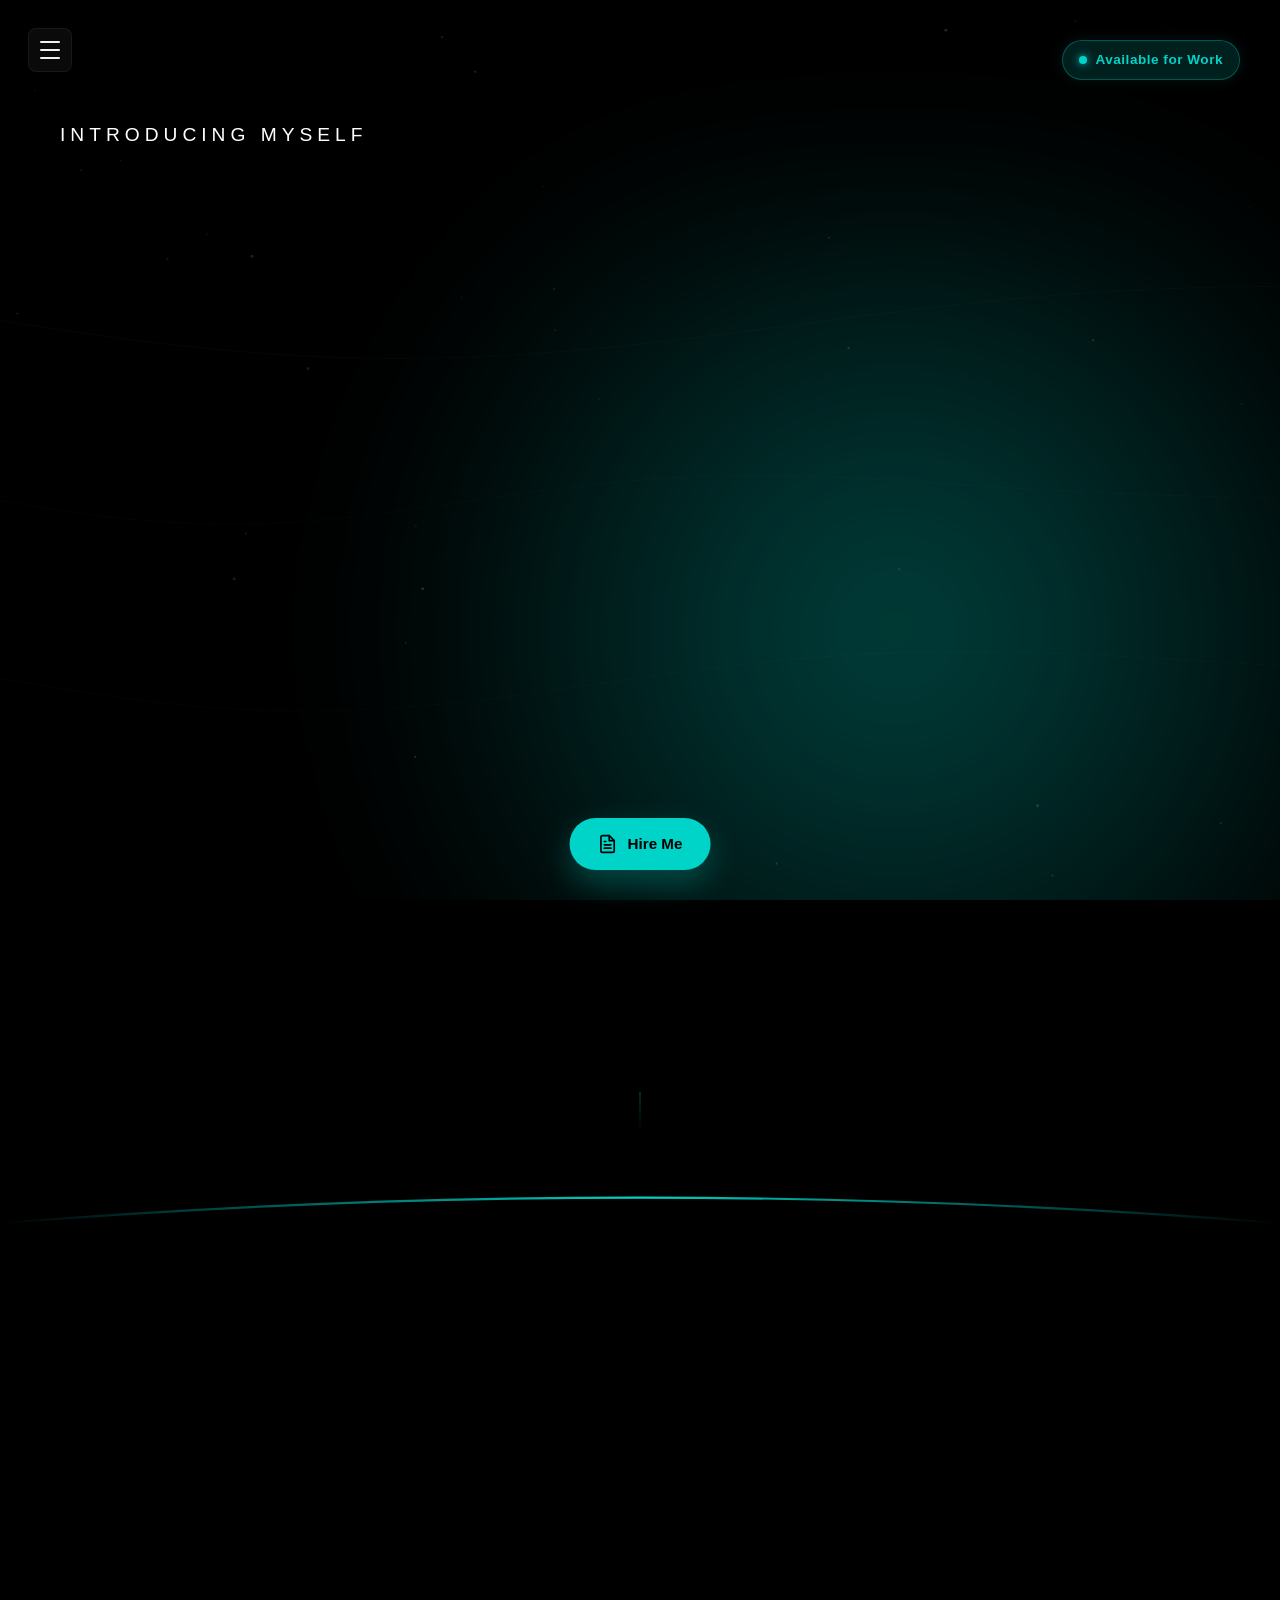
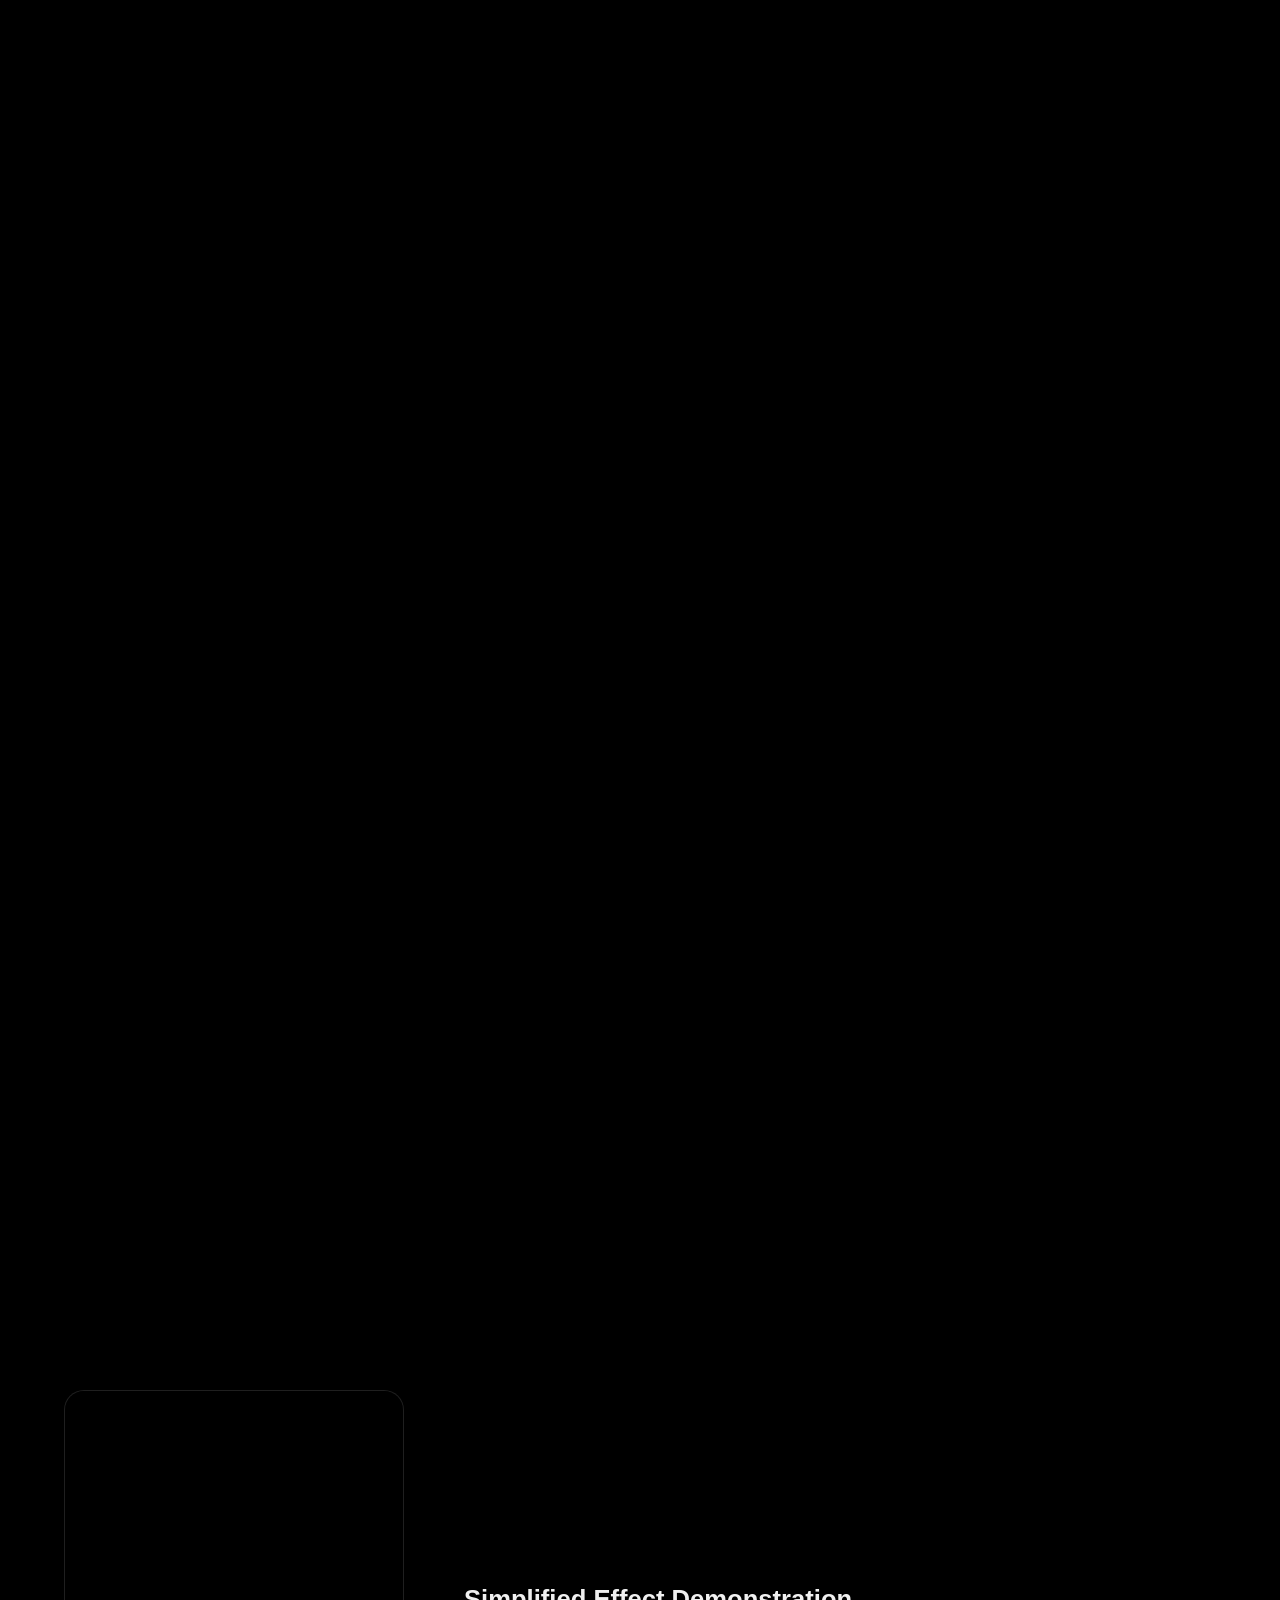
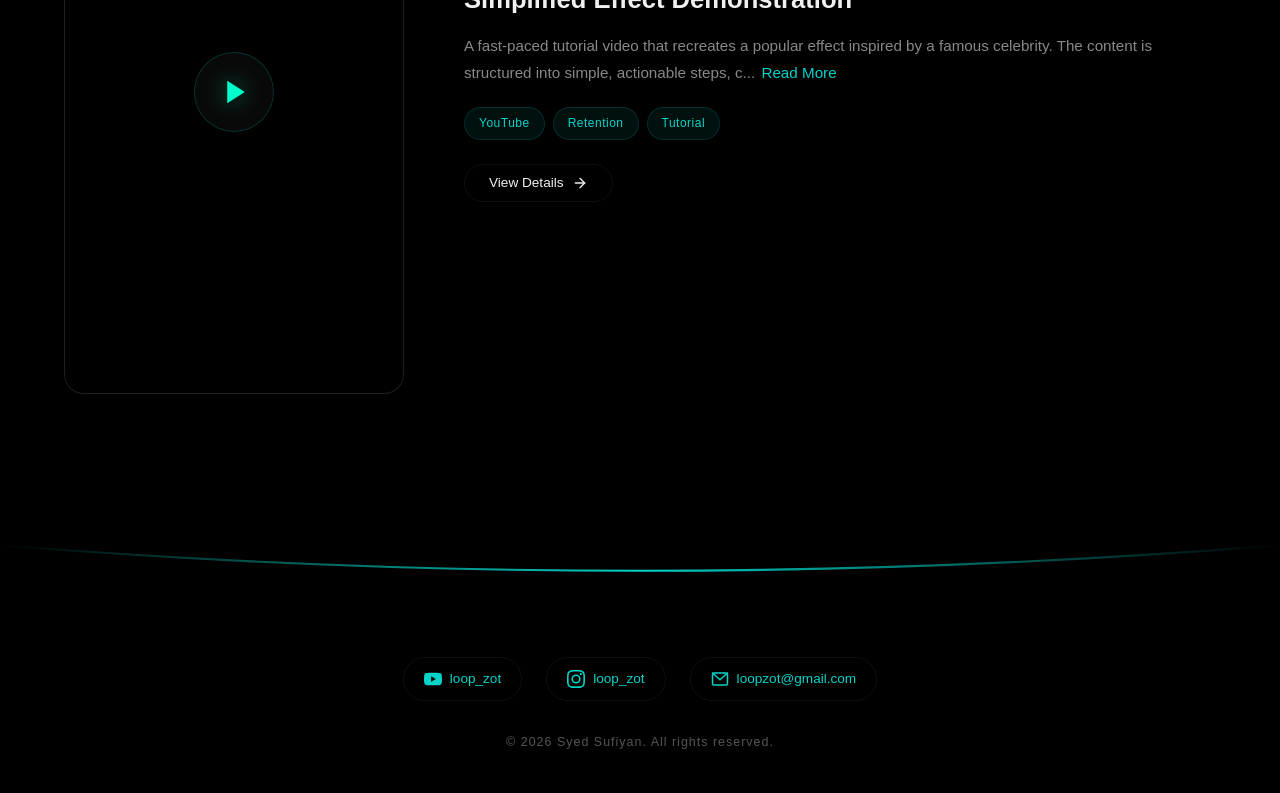
==== commit 6900218f: "Ultimate Force Fix: Asset renaming to destroy all caches and restore hero side-by-side layout integr" ====
--- a/index.html
+++ b/index.html
@@ -8,7 +8,7 @@
   <meta name="theme-color" content="#000000">
 
   <!-- Styles -->
-  <link rel="stylesheet" href="css/style.css">
+  <link rel="stylesheet" href="css/main_style.css?v=2.2">
 </head>
 <body>
   <div class="messy-gradient"></div>
@@ -46,7 +46,7 @@
         <polygon points="23 7 16 12 23 17 23 7"></polygon>
         <rect x="1" y="5" width="15" height="14" rx="2" ry="2"></rect>
       </svg>
-      Portfolio
+      Work
     </a>
     <a href="#footer" class="side-nav-link" data-nav>
       <svg viewBox="0 0 24 24" fill="none" stroke="currentColor" stroke-width="2" stroke-linecap="round" stroke-linejoin="round">
@@ -179,9 +179,9 @@
   </div>
 
   <!-- Scripts -->
-  <script src="js/config.js"></script>
-  <script src="js/animations.js"></script>
-  <script src="js/app.js"></script>
+  <script src="js/config.js?v=2.1"></script>
+  <script src="js/animations.js?v=2.1"></script>
+  <script src="js/main_app.js?v=2.2"></script>
 
 </body>
 </html>
--- a/css/main_style.css
+++ b/css/main_style.css
@@ -0,0 +1,1642 @@
+/* ============================================
+   PORTFOLIO — STYLE SYSTEM
+   Minimal · Premium · Dark Mode
+   ============================================ */
+
+/* ── SF Pro Display Font ─────────────────── */
+@import url('https://fonts.cdnfonts.com/css/sf-pro-display');
+
+/* ── CSS Custom Properties ───────────────── */
+:root {
+  --bg-primary: #000000;
+  --bg-secondary: #0a0a0a;
+  --bg-card: #111111;
+  --bg-card-hover: #161616;
+  --bg-overlay: rgba(0, 0, 0, 0.85);
+
+  --text-primary: #f0f0f0;
+  --text-secondary: #888888;
+  --text-muted: #555555;
+  --text-accent: #c8c8c8;
+
+  --accent: #00d3c8;
+  --accent-light: #33e1d8;
+  --accent-glow: rgba(0, 211, 200, 0.08);
+  --accent-glow-strong: rgba(0, 211, 200, 0.15);
+  --border: rgba(255, 255, 255, 0.06);
+  --border-hover: rgba(0, 211, 200, 0.3);
+
+  --font-primary: 'SF Pro Display', -apple-system, BlinkMacSystemFont, 'Segoe UI', sans-serif;
+  --font-display: 'SF Pro Display', -apple-system, BlinkMacSystemFont, 'Segoe UI', sans-serif;
+
+  --ease-smooth: cubic-bezier(0.25, 0.46, 0.45, 0.94);
+  --ease-out: cubic-bezier(0.16, 1, 0.3, 1);
+  --ease-spring: cubic-bezier(0.34, 1.56, 0.64, 1);
+
+  --radius-sm: 8px;
+  --radius-md: 12px;
+  --radius-lg: 20px;
+  --radius-xl: 28px;
+
+  --shadow-subtle: 0 1px 3px rgba(0, 0, 0, 0.5);
+  --shadow-card: 0 4px 24px rgba(0, 0, 0, 0.4);
+  --shadow-elevated: 0 8px 40px rgba(0, 0, 0, 0.6);
+}
+
+/* ── Reset & Base ────────────────────────── */
+*, *::before, *::after {
+  margin: 0;
+  padding: 0;
+  box-sizing: border-box;
+}
+
+html {
+  scroll-behavior: smooth;
+  -webkit-font-smoothing: antialiased;
+  -moz-osx-font-smoothing: grayscale;
+  overflow-x: hidden;
+}
+
+body {
+  font-family: var(--font-primary);
+  background: var(--bg-primary);
+  color: var(--text-primary);
+  line-height: 1.6;
+  overflow-x: hidden;
+  position: relative;
+}
+
+main {
+  position: relative;
+  z-index: 1;
+  /* Removed aggressive overflow:hidden that was clipping modals */
+}
+
+/* ── Mixed Gradient Background ──────────────── */
+.messy-gradient {
+  position: fixed;
+  inset: 0;
+  z-index: -1;
+  pointer-events: none;
+  background: #000000;
+  overflow: hidden;
+}
+
+.messy-gradient::after {
+  content: "";
+  position: absolute;
+  bottom: -20%;
+  right: -20%;
+  width: 100vw;
+  height: 100vh;
+  background: radial-gradient(circle, rgba(0, 211, 200, 0.4) 0%, rgba(0, 0, 0, 0) 70%);
+  filter: blur(80px);
+  opacity: 0.8;
+}
+
+a {
+  color: inherit;
+  text-decoration: none;
+}
+
+button {
+  font-family: inherit;
+  cursor: pointer;
+  border: none;
+  background: none;
+  color: inherit;
+}
+
+/* ── Hamburger Menu Button ───────────────── */
+.hamburger-btn {
+  position: fixed;
+  top: 28px;
+  left: 28px;
+  z-index: 1001;
+  width: 44px;
+  height: 44px;
+  display: flex;
+  flex-direction: column;
+  align-items: center;
+  justify-content: center;
+  gap: 6px;
+  background: rgba(17, 17, 17, 0.6);
+  backdrop-filter: blur(12px);
+  -webkit-backdrop-filter: blur(12px);
+  border: 1px solid var(--border);
+  border-radius: var(--radius-sm);
+  cursor: pointer;
+  transition: all 0.3s var(--ease-smooth);
+  padding: 0;
+}
+
+.hamburger-btn:hover {
+  background: rgba(17, 17, 17, 0.85);
+  border-color: var(--border-hover);
+}
+
+.hamburger-line {
+  width: 20px;
+  height: 2px;
+  background: var(--text-primary);
+  border-radius: 2px;
+  transition: all 0.3s var(--ease-smooth);
+  transform-origin: center;
+}
+
+.hamburger-btn.active .hamburger-line:nth-child(1) {
+  transform: translateY(8px) rotate(45deg);
+}
+
+.hamburger-btn.active .hamburger-line:nth-child(2) {
+  opacity: 0;
+  transform: scaleX(0);
+}
+
+.hamburger-btn.active .hamburger-line:nth-child(3) {
+  transform: translateY(-8px) rotate(-45deg);
+}
+
+/* ── Side Navigation ─────────────────────── */
+.side-nav-overlay {
+  position: fixed;
+  inset: 0;
+  background: rgba(0, 0, 0, 0.6);
+  z-index: 999;
+  opacity: 0;
+  visibility: hidden;
+  transition: all 0.3s var(--ease-smooth);
+}
+
+.side-nav-overlay.active {
+  opacity: 1;
+  visibility: visible;
+}
+
+.side-nav {
+  position: fixed;
+  top: 0;
+  left: 0;
+  width: 280px;
+  height: 100vh;
+  background: var(--bg-secondary);
+  border-right: 1px solid var(--border);
+  z-index: 1000;
+  transform: translateX(-100%);
+  transition: transform 0.4s var(--ease-out);
+  display: flex;
+  flex-direction: column;
+  padding: 100px 32px 40px;
+}
+
+.side-nav.active {
+  transform: translateX(0);
+}
+
+.side-nav-label {
+  font-size: 0.7rem;
+  letter-spacing: 3px;
+  text-transform: uppercase;
+  color: var(--text-muted);
+  margin-bottom: 20px;
+}
+
+.side-nav-link {
+  display: flex;
+  align-items: center;
+  gap: 14px;
+  padding: 14px 16px;
+  border-radius: var(--radius-sm);
+  font-size: 0.95rem;
+  color: var(--text-secondary);
+  transition: all 0.25s var(--ease-smooth);
+  margin-bottom: 4px;
+}
+
+.side-nav-link:hover {
+  background: var(--accent-glow);
+  color: var(--accent);
+}
+
+.side-nav-link svg {
+  width: 20px;
+  height: 20px;
+  flex-shrink: 0;
+}
+
+.side-nav-link.accent-link {
+  color: var(--accent);
+  margin-top: 12px;
+  border-top: 1px solid var(--border);
+  padding-top: 20px;
+}
+
+.side-nav-link.accent-link:hover {
+  background: var(--accent-glow-strong);
+}
+
+/* ── Preloader ───────────────────────────── */
+#preloader {
+  position: fixed;
+  inset: 0;
+  z-index: 10000;
+  background: var(--bg-primary);
+  display: flex;
+  align-items: center;
+  justify-content: center;
+  transition: opacity 0.6s var(--ease-smooth), visibility 0.6s;
+}
+
+#preloader.hidden {
+  opacity: 0;
+  visibility: hidden;
+  pointer-events: none;
+}
+
+.preloader-inner {
+  display: flex;
+  flex-direction: column;
+  align-items: center;
+  gap: 24px;
+}
+
+.preloader-bar {
+  width: 120px;
+  height: 2px;
+  background: var(--border);
+  border-radius: 2px;
+  overflow: hidden;
+  position: relative;
+}
+
+.preloader-bar::after {
+  content: '';
+  position: absolute;
+  top: 0;
+  left: -40%;
+  width: 40%;
+  height: 100%;
+  background: var(--accent);
+  border-radius: 2px;
+  animation: preloaderSlide 1s var(--ease-smooth) infinite;
+}
+
+@keyframes preloaderSlide {
+  0% { left: -40%; }
+  100% { left: 100%; }
+}
+
+.preloader-text {
+  font-family: var(--font-display);
+  font-size: 0.75rem;
+  letter-spacing: 4px;
+  text-transform: uppercase;
+  color: var(--text-muted);
+}
+
+/* ── Canvas Background ───────────────────── */
+#bg-canvas {
+  position: fixed;
+  inset: 0;
+  z-index: 0;
+  pointer-events: none;
+}
+
+/* ── Main Content ────────────────────────── */
+.main-content {
+  position: relative;
+  z-index: 1;
+}
+
+/* ── Hero Section ────────────────────────── */
+/* ── Hero Section ────────────────────────── */
+.hero {
+  position: relative;
+  min-height: 80vh;
+  display: grid !important;
+  grid-template-columns: 1fr 1fr !important;
+  align-items: center !important;
+  justify-items: center;
+  gap: 60px;
+  padding: 120px 60px 60px !important;
+  overflow: visible;
+  z-index: 10;
+  max-width: 1400px;
+  margin: 0 auto;
+}
+
+@media (max-width: 900px) {
+  .hero {
+    grid-template-columns: 1fr !important;
+    text-align: center;
+    min-height: auto;
+    padding-top: 140px !important;
+  }
+}
+
+
+.hero-content {
+  text-align: left;
+  width: 100%;
+  max-width: 650px;
+}
+
+.hero-bio-block {
+  width: 100%;
+  max-width: 500px;
+}
+
+@media (max-width: 900px) {
+  .hero-content {
+    max-width: 100%;
+    text-align: center;
+  }
+  .hero-bio-block {
+    max-width: 100%;
+    margin-top: 40px;
+  }
+}
+
+.hero-bio-block {
+  flex: 1;
+  max-width: 480px;
+  flex-shrink: 1; /* Allow slight shrinkage if space is tight */
+  background: rgba(17, 17, 17, 0.4);
+  backdrop-filter: blur(12px);
+  -webkit-backdrop-filter: blur(12px);
+  border: 1px solid var(--border);
+  border-radius: var(--radius-lg);
+  padding: 40px;
+  opacity: 0;
+  transform: translateY(20px);
+}
+
+.bio-intro-title {
+  font-family: var(--font-display);
+  font-size: 1.8rem;
+  color: var(--accent);
+  margin-bottom: 12px;
+}
+
+.bio-intro-text {
+  font-size: 1rem;
+  color: var(--text-primary);
+  line-height: 1.7;
+  margin-bottom: 32px;
+}
+
+.bio-section {
+  margin-bottom: 24px;
+}
+
+.bio-section:last-child {
+  margin-bottom: 0;
+}
+
+.bio-subtitle {
+  font-size: 0.85rem;
+  letter-spacing: 2px;
+  text-transform: uppercase;
+  color: var(--text-secondary);
+  margin-bottom: 8px;
+}
+
+.bio-text {
+  font-size: 0.95rem;
+  color: var(--text-primary);
+}
+
+.bio-services-list {
+  list-style: none;
+  font-size: 0.95rem;
+  color: var(--text-primary);
+}
+
+.bio-services-list li {
+  display: flex;
+  align-items: center;
+  gap: 12px;
+  margin-bottom: 8px;
+}
+
+.bio-services-list li svg {
+  width: 18px;
+  height: 18px;
+  color: var(--accent);
+}
+
+/* Hero responsiveness handled above via min-width for stability */
+
+
+/* ── Availability Tag System ──────────────── */
+.availability-badge {
+  position: absolute;
+  top: 40px;
+  right: 40px;
+  display: flex;
+  align-items: center;
+  gap: 8px;
+  padding: 8px 16px;
+  border-radius: 40px;
+  font-size: 0.85rem;
+  font-weight: 600;
+  letter-spacing: 0.5px;
+  opacity: 0;
+  transform: translateY(-10px);
+  z-index: 10;
+}
+
+.availability-mini {
+  display: flex;
+  align-items: center;
+  gap: 8px;
+  padding: 6px 12px;
+  border-radius: 30px;
+  font-size: 0.8rem;
+  font-weight: 500;
+  opacity: 0;
+  transform: translateY(10px);
+}
+
+.cta-group {
+  display: flex;
+  align-items: center;
+  gap: 20px;
+  flex-wrap: wrap;
+}
+
+@media (max-width: 768px) {
+  .availability-badge {
+    position: fixed;
+    top: 20px;
+    right: 20px;
+    left: auto;
+    margin: 0;
+    transform: none;
+    padding: 6px 12px;
+    font-size: 0.75rem;
+    z-index: 1001;
+  }
+  .cta-group {
+    justify-content: center;
+    width: 100%;
+  }
+}
+
+.availability-badge.available,
+.availability-mini.available {
+  background: rgba(0, 211, 200, 0.15);
+  color: var(--accent);
+  border: 1px solid rgba(0, 211, 200, 0.3);
+  box-shadow: 0 0 15px rgba(0, 211, 200, 0.1);
+}
+
+.availability-badge.unavailable,
+.availability-mini.unavailable {
+  background: rgba(80, 80, 80, 0.15);
+  color: #a0a0a0;
+  border: 1px solid rgba(80, 80, 80, 0.3);
+}
+
+.status-dot {
+  width: 8px;
+  height: 8px;
+  border-radius: 50%;
+  display: inline-block;
+}
+
+.available .status-dot {
+  background: var(--accent);
+  box-shadow: 0 0 8px var(--accent);
+  animation: pulse-dot 2s infinite;
+}
+
+.unavailable .status-dot {
+  background: #a0a0a0;
+}
+
+@keyframes pulse-dot {
+  0% { transform: scale(0.95); box-shadow: 0 0 0 0 rgba(0, 211, 200, 0.7); }
+  70% { transform: scale(1); box-shadow: 0 0 0 6px rgba(0, 211, 200, 0); }
+  100% { transform: scale(0.95); box-shadow: 0 0 0 0 rgba(0, 211, 200, 0); }
+}
+
+
+.hero-intro {
+  font-size: 1.2rem;
+  letter-spacing: 5px;
+  text-transform: uppercase;
+  color: #ffffff; /* Requested update to white */
+  margin-bottom: 16px;
+  opacity: 0;
+  transform: translateY(20px);
+}
+
+.hero-name {
+  font-family: var(--font-display);
+  font-size: clamp(2.8rem, 8vw, 5.5rem);
+  font-weight: 700;
+  letter-spacing: -1px;
+  line-height: 1.1;
+  margin-bottom: 8px;
+  opacity: 0;
+  transform: translateY(30px);
+  background: linear-gradient(135deg, #ffffff 0%, #ffffff 70%, #00d3c8 100%);
+  -webkit-background-clip: text;
+  -webkit-text-fill-color: transparent;
+  background-clip: text;
+}
+
+.hero-role {
+  font-size: 1.1rem;
+  color: var(--text-secondary);
+  letter-spacing: 3px;
+  text-transform: uppercase;
+  margin-bottom: 32px;
+  opacity: 0;
+  transform: translateY(20px);
+}
+
+.hero-tagline {
+  font-size: clamp(1rem, 2.5vw, 1.2rem);
+  color: var(--text-accent);
+  line-height: 1.7;
+  max-width: 560px;
+  margin: 0 auto 48px;
+  opacity: 0;
+  transform: translateY(20px);
+}
+
+/* ── CTA Button ──────────────────────────── */
+.cta-wrapper {
+  position: relative;
+  display: inline-block;
+  opacity: 0;
+  transform: translateY(20px);
+  z-index: 200;
+}
+
+.cta-btn {
+  display: inline-flex;
+  align-items: center;
+  gap: 10px;
+  padding: 14px 36px;
+  background: var(--accent);
+  color: #000000;
+  font-size: 0.9rem;
+  font-weight: 600;
+  letter-spacing: 1px;
+  border-radius: var(--radius-xl);
+  transition: all 0.4s var(--ease-smooth);
+  position: relative;
+}
+
+.cta-btn:hover {
+  transform: scale(1.04);
+  background: var(--accent-light);
+  box-shadow: 0 0 30px rgba(0, 211, 200, 0.25);
+}
+
+.cta-btn:active {
+  transform: scale(0.98);
+}
+
+.cta-btn svg {
+  width: 16px;
+  height: 16px;
+  transition: transform 0.3s var(--ease-smooth);
+}
+
+.cta-wrapper.open .cta-btn svg {
+  transform: rotate(180deg);
+}
+
+/* ── Contact Dropdown ────────────────────── */
+.contact-dropdown {
+  position: absolute;
+  top: calc(100% + 12px);
+  left: 50%;
+  transform: translateX(-50%) translateY(-8px);
+  min-width: 240px;
+  background: var(--bg-card);
+  border: 1px solid var(--border);
+  border-radius: var(--radius-md);
+  padding: 8px;
+  opacity: 0;
+  visibility: hidden;
+  pointer-events: none;
+  transition: all 0.3s var(--ease-out);
+  box-shadow: var(--shadow-elevated);
+  z-index: 200;
+}
+
+.cta-wrapper.open .contact-dropdown {
+  opacity: 1;
+  visibility: visible;
+  pointer-events: all;
+  transform: translateX(-50%) translateY(0);
+}
+
+.contact-item {
+  display: flex;
+  align-items: center;
+  gap: 12px;
+  padding: 12px 16px;
+  border-radius: var(--radius-sm);
+  transition: background 0.2s;
+  font-size: 0.9rem;
+  color: var(--text-primary);
+}
+
+.contact-item:hover {
+  background: var(--accent-glow);
+}
+
+.contact-item svg {
+  width: 18px;
+  height: 18px;
+  flex-shrink: 0;
+  color: var(--accent);
+}
+
+.contact-item span {
+  color: var(--text-secondary);
+  font-size: 0.82rem;
+}
+
+/* ── Scroll Hint ─────────────────────────── */
+.scroll-hint {
+  position: absolute;
+  bottom: 40px;
+  left: 50%;
+  transform: translateX(-50%);
+  display: flex;
+  flex-direction: column;
+  align-items: center;
+  gap: 8px;
+  opacity: 0;
+  animation: fadeInScroll 1s 2.5s forwards;
+}
+
+@keyframes fadeInScroll {
+  to { opacity: 0.4; }
+}
+
+.scroll-hint-line {
+  width: 1px;
+  height: 40px;
+  background: linear-gradient(to bottom, var(--accent), transparent);
+  animation: scrollPulse 2s var(--ease-smooth) infinite;
+}
+
+@keyframes scrollPulse {
+  0%, 100% { opacity: 0.3; transform: scaleY(0.6); }
+  50% { opacity: 1; transform: scaleY(1); }
+}
+
+/* ── Dynamic Main Content Container ──────── */
+.dynamic-sections {
+  position: relative;
+  width: 100%;
+}
+
+/* ── Section Navigation Tabs ──────────────── */
+.section-tabs {
+  display: flex;
+  justify-content: center;
+  gap: 16px;
+  margin: 0 auto 40px;
+  max-width: 600px;
+  padding: 0 24px;
+}
+
+.tab-btn {
+  padding: 10px 24px;
+  border-radius: 40px;
+  color: var(--text-secondary);
+  border: 1px solid var(--border);
+  font-size: 0.95rem;
+  font-weight: 500;
+  transition: all 0.3s var(--ease-smooth);
+}
+
+.tab-btn:hover {
+  border-color: var(--border-hover);
+  color: var(--text-primary);
+}
+
+.tab-btn.active {
+  background: var(--accent);
+  color: #000;
+  border-color: var(--accent);
+}
+
+.dynamic-sections {
+  position: relative;
+  /* Removal of overflow: hidden to allow the wave background to show through if needed, 
+     but keeping it controlled within section views */
+}
+
+.section-view {
+  display: none;
+  opacity: 0;
+  transform: translateY(20px);
+  transition: opacity 0.5s var(--ease-smooth), transform 0.5s var(--ease-smooth);
+}
+
+.section-view.active {
+  display: block;
+  opacity: 1;
+  transform: translateY(0);
+  transition: opacity 0.5s var(--ease-smooth) 0.1s, transform 0.5s var(--ease-smooth) 0.1s;
+}
+
+/* ── Content Layout Settings ─────────────── */
+.section-content {
+  padding: 20px 24px 80px;
+  max-width: 1200px;
+  margin: 0 auto;
+}
+
+.section-label {
+  font-size: 0.75rem;
+  letter-spacing: 5px;
+  text-transform: uppercase;
+  color: var(--accent);
+  text-align: center;
+  margin-bottom: 12px;
+}
+
+.section-title {
+  font-family: var(--font-display);
+  font-size: clamp(2rem, 5vw, 3rem);
+  font-weight: 600;
+  text-align: center;
+  margin-bottom: 80px;
+  background: linear-gradient(135deg, #ffffff 0%, #888888 100%);
+  -webkit-background-clip: text;
+  -webkit-text-fill-color: transparent;
+  background-clip: text;
+}
+
+/* ── Video Block ─────────────────────────── */
+.video-block {
+  display: grid;
+  grid-template-columns: 1fr 1fr;
+  gap: 48px;
+  align-items: center;
+  margin-bottom: 120px;
+  opacity: 0;
+  transform: translateY(60px);
+  transition: all 0.8s var(--ease-out);
+}
+
+.video-block.ratio-vertical {
+  grid-template-columns: minmax(auto, 340px) 1fr;
+  gap: 60px;
+}
+
+
+.video-block.visible {
+  opacity: 1;
+  transform: translateY(0);
+}
+
+.video-block:last-child {
+  margin-bottom: 0;
+}
+
+.video-block.reversed {
+  direction: rtl;
+}
+
+.video-block.reversed > * {
+  direction: ltr;
+}
+
+/* ── Video Container ─────────────────────── */
+.video-container {
+  position: relative;
+  width: 100%;
+  border-radius: var(--radius-lg);
+  overflow: hidden;
+  background: var(--bg-card);
+  border: 1px solid var(--border);
+  transition: all 0.5s var(--ease-smooth);
+  aspect-ratio: 16 / 9;
+}
+
+.ratio-vertical .video-container {
+  aspect-ratio: 9 / 16;
+}
+
+.video-container:hover {
+  border-color: var(--border-hover);
+  box-shadow: 0 4px 24px rgba(0, 211, 200, 0.08);
+  transform: translateY(-4px);
+}
+
+.video-container iframe {
+  width: 100%;
+  height: 100%;
+  border: none;
+  display: block;
+}
+
+.video-placeholder {
+  position: absolute;
+  inset: 0;
+  display: flex;
+  align-items: center;
+  justify-content: center;
+  background: #000; /* Pure black background as per reference image */
+  cursor: pointer;
+  transition: all 0.3s var(--ease-smooth);
+}
+
+.video-placeholder:hover {
+  background: #050505;
+}
+
+.play-icon {
+  width: 80px;
+  height: 80px;
+  border-radius: 50%;
+  background: rgba(13, 13, 13, 0.7); /* Dark semi-transparent circle */
+  display: flex;
+  align-items: center;
+  justify-content: center;
+  border: 1px solid rgba(0, 211, 200, 0.2); /* Subtle teal border */
+  transition: all 0.4s var(--ease-out);
+  box-shadow: 0 0 40px rgba(0, 0, 0, 0.5);
+  backdrop-filter: blur(4px);
+  -webkit-backdrop-filter: blur(4px);
+}
+
+.video-placeholder:hover .play-icon {
+  background: rgba(0, 211, 200, 0.1);
+  border-color: rgba(0, 211, 200, 0.6);
+  transform: scale(1.08);
+  box-shadow: 0 0 50px rgba(0, 211, 200, 0.1);
+}
+
+.play-icon svg {
+  width: 30px;
+  height: 30px;
+  margin-left: 4px; /* Optical centering for triangle */
+  color: #00ffca; /* Reference green/teal */
+  filter: drop-shadow(0 0 12px rgba(0, 255, 202, 0.5));
+}
+
+/* ── Video Info ───────────────────────────── */
+.video-info {
+  padding: 12px 0;
+}
+
+.video-title {
+  font-family: var(--font-display);
+  font-size: 1.6rem;
+  font-weight: 600;
+  margin-bottom: 16px;
+  line-height: 1.3;
+}
+
+.video-description {
+  font-size: 0.95rem;
+  color: var(--text-secondary);
+  line-height: 1.8;
+  margin-bottom: 20px;
+}
+
+.read-more-toggle {
+  color: var(--accent);
+  font-weight: 500;
+  cursor: pointer;
+  margin-left: 2px;
+  white-space: nowrap;
+  transition: opacity 0.25s var(--ease-smooth);
+}
+
+.read-more-toggle:hover {
+  opacity: 0.7;
+}
+
+.video-tags {
+  display: flex;
+  flex-wrap: wrap;
+  gap: 8px;
+}
+
+.video-tag {
+  padding: 6px 14px;
+  background: var(--accent-glow);
+  border: 1px solid rgba(0, 211, 200, 0.15);
+  border-radius: 100px;
+  font-size: 0.75rem;
+  color: var(--accent);
+  letter-spacing: 0.5px;
+  transition: all 0.3s;
+}
+
+.video-tag:hover {
+  border-color: var(--accent);
+  background: var(--accent-glow-strong);
+}
+
+.curved-divider {
+  width: 100%;
+  line-height: 0;
+  pointer-events: none;
+  background: transparent;
+}
+.curved-divider svg {
+  width: 100%;
+  height: clamp(50px, 8vw, 120px);
+  display: block;
+}
+
+.dynamic-sections {
+  padding: 20px 0;
+}
+
+/* ── Feedback & FAQs Sections ────────────── */
+.feedback-grid {
+  display: grid;
+  grid-template-columns: repeat(auto-fit, minmax(320px, 1fr));
+  gap: 24px;
+}
+
+.feedback-card {
+  background: var(--bg-card);
+  border: 1px solid var(--border);
+  border-radius: var(--radius-lg);
+  padding: 32px;
+  transition: all 0.3s var(--ease-smooth);
+}
+
+.feedback-card:hover {
+  border-color: var(--border-hover);
+  transform: translateY(-4px);
+  box-shadow: 0 8px 30px rgba(0, 211, 200, 0.05);
+}
+
+.feedback-text {
+  font-size: 1.05rem;
+  line-height: 1.6;
+  color: var(--text-primary);
+  margin-bottom: 24px;
+  font-style: italic;
+}
+
+.feedback-person {
+  color: var(--accent);
+  font-size: 0.9rem;
+  letter-spacing: 1px;
+  text-transform: uppercase;
+}
+
+.faq-list {
+  display: flex;
+  flex-direction: column;
+  gap: 16px;
+  max-width: 800px;
+  margin: 0 auto;
+}
+
+.faq-item {
+  background: var(--bg-card);
+  border: 1px solid var(--border);
+  border-radius: var(--radius-md);
+  overflow: hidden;
+  transition: border-color 0.3s;
+}
+
+.faq-question {
+  padding: 20px 24px;
+  display: flex;
+  justify-content: space-between;
+  align-items: center;
+  cursor: pointer;
+  font-weight: 600;
+  color: var(--text-primary);
+}
+
+.faq-question svg {
+  width: 20px;
+  height: 20px;
+  transition: transform 0.3s var(--ease-smooth);
+}
+
+.faq-item.active .faq-question svg {
+  transform: rotate(180deg);
+}
+
+.faq-answer {
+  max-height: 0;
+  padding: 0 24px;
+  color: var(--text-secondary);
+  transition: max-height 0.4s var(--ease-smooth), padding 0.4s var(--ease-smooth);
+  overflow: hidden;
+}
+
+.faq-item.active .faq-answer {
+  max-height: 300px; /* Safe upper limit */
+  padding: 0 24px 20px;
+}
+
+/* ── Footer ──────────────────────────────── */
+.footer {
+  padding: 60px 24px 40px;
+  border-top: none;
+  text-align: center;
+  background: linear-gradient(to bottom, transparent 0%, #000000 100px, #000000 100%);
+  position: relative;
+  z-index: 2;
+}
+
+.footer-socials {
+  display: flex;
+  justify-content: center;
+  gap: 24px;
+  margin-bottom: 32px;
+}
+
+.social-link {
+  display: flex;
+  align-items: center;
+  gap: 8px;
+  padding: 10px 20px;
+  border: 1px solid var(--border);
+  border-radius: var(--radius-xl);
+  font-size: 0.85rem;
+  color: var(--accent);
+  transition: all 0.3s var(--ease-smooth);
+}
+
+.social-link:hover {
+  border-color: var(--border-hover);
+  color: #000;
+  background: var(--accent);
+  transform: translateY(-2px);
+}
+
+.social-link svg {
+  width: 18px;
+  height: 18px;
+}
+
+.footer-copy {
+  font-size: 0.78rem;
+  color: var(--text-muted);
+  letter-spacing: 1px;
+}
+
+/* ── Responsive ──────────────────────────── */
+@media (max-width: 768px) {
+  .video-block, .video-block.ratio-vertical {
+    grid-template-columns: 1fr;
+    gap: 32px;
+    margin-bottom: 80px;
+  }
+
+  .video-block.ratio-vertical .video-container {
+    max-width: 320px;
+    margin: 0 auto;
+  }
+
+  .video-block.ratio-vertical.reversed {
+    grid-template-columns: 1fr;
+  }
+
+  .video-block.reversed {
+    direction: ltr;
+  }
+
+  .video-info {
+    padding: 0;
+  }
+
+  .video-title {
+    font-size: 1.3rem;
+  }
+
+  .hero {
+    padding-top: 100px;
+    flex-direction: column;
+    align-items: center;
+  }
+
+  .hero-intro {
+    letter-spacing: 0.14em;
+  }
+
+  .hero-name {
+    margin-bottom: 14px;
+  }
+
+  .hero-role {
+    margin-bottom: 18px;
+  }
+
+  .hero-tagline {
+    margin-bottom: 22px;
+  }
+
+  .cta-group {
+    gap: 14px;
+    justify-content: center;
+  }
+
+  .footer-socials {
+    flex-direction: column;
+    align-items: center;
+    gap: 12px;
+  }
+
+  .contact-dropdown {
+    min-width: 200px;
+  }
+
+  .portfolio {
+    padding: 60px 20px 80px;
+  }
+
+  .section-title {
+    margin-bottom: 48px;
+  }
+
+  .hamburger-btn {
+    top: 20px;
+    left: 20px;
+  }
+
+  .side-nav {
+    width: 260px;
+  }
+}
+
+@media (max-width: 480px) {
+  .hero {
+    padding: 90px 16px 40px;
+  }
+
+  .hero-name {
+    font-size: 2.4rem;
+  }
+
+  .portfolio {
+    padding: 40px 16px 60px;
+  }
+}
+
+/* ── Utility Animations ──────────────────── */
+.fade-in-up {
+  opacity: 0;
+  transform: translateY(30px);
+  transition: all 0.7s var(--ease-out);
+}
+
+.fade-in-up.visible {
+  opacity: 1;
+  transform: translateY(0);
+}
+
+/* ── Important Note Section ──────────────── */
+.bio-important-note {
+  margin-top: 24px;
+  padding: 16px 20px;
+  background: rgba(231, 76, 60, 0.05);
+  border-left: 3px solid #e74c3c;
+  border-radius: 0 var(--radius-sm) var(--radius-sm) 0;
+}
+
+.bio-important-note-title {
+  font-size: 0.85rem;
+  letter-spacing: 1px;
+  text-transform: uppercase;
+  color: #e74c3c;
+  margin-bottom: 8px;
+  font-weight: 600;
+}
+
+.bio-important-note-text {
+  font-size: 0.9rem;
+  color: var(--text-primary);
+  line-height: 1.6;
+}
+
+/* ── Hire Me Sticky Button ───────────────── */
+.hire-me-btn {
+  position: fixed;
+  bottom: 30px;
+  left: 50%;
+  transform: translateX(-50%) translateY(30px);
+  z-index: 999;
+  display: flex;
+  align-items: center;
+  gap: 10px;
+  padding: 14px 28px;
+  background: var(--accent);
+  color: #000;
+  font-size: 0.95rem;
+  font-weight: 600;
+  border-radius: 40px;
+  box-shadow: 0 12px 30px rgba(0, 211, 200, 0.3), 0 4px 15px rgba(0, 0, 0, 0.3);
+  transition: all 0.5s cubic-bezier(0.175, 0.885, 0.32, 1.275);
+  opacity: 0;
+  visibility: hidden;
+  pointer-events: none;
+}
+
+.hire-me-btn.visible {
+  opacity: 1;
+  visibility: visible;
+  pointer-events: all;
+  transform: translateX(-50%) translateY(0);
+}
+
+.hire-me-btn.visible:hover {
+  transform: translateX(-50%) translateY(-6px) scale(1.02);
+  box-shadow: 0 18px 40px rgba(0, 211, 200, 0.4), 0 8px 25px rgba(0, 0, 0, 0.4);
+  background: var(--accent-light);
+}
+
+.hire-me-btn svg {
+  width: 20px;
+  height: 20px;
+}
+
+@media (max-width: 768px) {
+  .hire-me-btn {
+    bottom: 20px;
+    padding: 12px 24px;
+    border-radius: 40px;
+  }
+}
+
+/* ── Filter Dropdown ─────────────────────── */
+.portfolio-header {
+  position: relative;
+  z-index: 100;
+  display: flex;
+  justify-content: space-between;
+  align-items: flex-end;
+  margin-bottom: 40px;
+  flex-wrap: wrap;
+  gap: 20px;
+}
+
+.portfolio-header .section-title {
+  margin-bottom: 0;
+  text-align: left;
+}
+
+.portfolio-filters {
+  position: relative;
+  z-index: 50;
+}
+
+.filter-dropdown-btn {
+  display: flex;
+  align-items: center;
+  gap: 10px;
+  padding: 10px 20px;
+  background: var(--bg-card);
+  border: 1px solid var(--border);
+  border-radius: 30px;
+  color: var(--text-primary);
+  font-size: 0.9rem;
+  transition: all 0.3s var(--ease-smooth);
+}
+
+.filter-dropdown-btn:hover {
+  border-color: var(--border-hover);
+  background: var(--bg-card-hover);
+}
+
+.filter-dropdown-btn svg {
+  width: 16px;
+  height: 16px;
+  transition: transform 0.3s;
+}
+
+.portfolio-filters.open .filter-dropdown-btn svg.chevron {
+  transform: rotate(180deg);
+}
+
+.filter-dropdown-menu {
+  position: absolute;
+  top: calc(100% + 10px);
+  right: 0;
+  min-width: 200px;
+  background: var(--bg-card);
+  border: 1px solid var(--border);
+  border-radius: var(--radius-md);
+  padding: 8px;
+  box-shadow: var(--shadow-elevated);
+  opacity: 0;
+  visibility: hidden;
+  transform: translateY(-10px);
+  transition: all 0.3s var(--ease-smooth);
+}
+
+.portfolio-filters.open .filter-dropdown-menu {
+  opacity: 1;
+  visibility: visible;
+  transform: translateY(0);
+}
+
+.filter-item {
+  display: block;
+  width: 100%;
+  text-align: left;
+  padding: 10px 16px;
+  border-radius: var(--radius-sm);
+  color: var(--text-secondary);
+  font-size: 0.9rem;
+  transition: all 0.2s;
+}
+
+.filter-item:hover {
+  background: var(--bg-card-hover);
+  color: var(--text-primary);
+}
+
+.filter-item.active {
+  color: var(--accent);
+  background: var(--accent-glow);
+}
+
+@media (max-width: 768px) {
+  .portfolio-header {
+    flex-direction: row;
+    flex-wrap: nowrap;
+    align-items: center;
+    gap: 12px;
+  }
+  .portfolio-header > div:first-child {
+    flex: 1;
+    min-width: 0;
+  }
+  .portfolio-header .section-label {
+    text-align: left;
+    font-size: 0.65rem;
+  }
+  .portfolio-header .section-title {
+    text-align: left;
+    font-size: 1.3rem;
+  }
+  .filter-dropdown-btn {
+    padding: 8px 14px;
+    font-size: 0.78rem;
+    gap: 6px;
+    white-space: nowrap;
+  }
+}
+
+/* ── Case Study Modal ────────────────────── */
+.view-case-study-btn {
+  margin-top: 24px;
+  display: inline-flex;
+  align-items: center;
+  gap: 8px;
+  padding: 10px 24px;
+  background: transparent;
+  border: 1px solid var(--border);
+  border-radius: 30px;
+  color: var(--text-primary);
+  font-size: 0.85rem;
+  transition: all 0.3s var(--ease-smooth);
+}
+
+.view-case-study-btn:hover {
+  border-color: var(--accent);
+  background: var(--accent-glow);
+  color: var(--accent);
+}
+
+.view-case-study-btn svg {
+  width: 16px;
+  height: 16px;
+}
+
+.case-study-overlay {
+  position: fixed;
+  inset: 0;
+  background: rgba(0, 0, 0, 0.9);
+  backdrop-filter: blur(10px);
+  -webkit-backdrop-filter: blur(10px);
+  z-index: 10000;
+  display: flex;
+  align-items: flex-start; /* Changed from center to prevent clipping long modals */
+  justify-content: center;
+  opacity: 0;
+  visibility: hidden;
+  transition: all 0.4s var(--ease-smooth);
+  overflow-y: auto; /* Allow the overlay itself to scroll if the modal is taller than viewport */
+}
+
+.case-study-overlay.active {
+  opacity: 1;
+  visibility: visible;
+}
+
+.case-study-modal {
+  width: 100%;
+  min-height: 100%; /* Changed from 100vh to allow auto-height on content */
+  max-width: 1200px;
+  margin: 0 auto;
+  position: relative;
+  display: flex;
+  flex-direction: column;
+  transform: translateY(30px);
+  transition: all 0.5s cubic-bezier(0.16, 1, 0.3, 1);
+}
+
+.case-study-overlay.active .case-study-modal {
+  transform: translateY(0);
+}
+
+.close-case-study {
+  position: absolute;
+  top: 30px;
+  right: 30px;
+  z-index: 10;
+  background: rgba(255,255,255,0.1);
+  border: 1px solid rgba(255,255,255,0.2);
+  border-radius: 50%;
+  width: 44px;
+  height: 44px;
+  display: flex;
+  align-items: center;
+  justify-content: center;
+  transition: all 0.3s;
+}
+
+.close-case-study:hover {
+  background: var(--accent);
+  border-color: var(--accent);
+  color: #000;
+  transform: rotate(90deg);
+}
+
+.case-study-scroll-area {
+  flex: 1;
+  overflow-y: auto;
+  -webkit-overflow-scrolling: touch;
+  overscroll-behavior: contain;
+  padding: 100px 40px; /* Adjusted padding */
+  scrollbar-width: thin;
+  scrollbar-color: var(--accent) var(--bg-card);
+  display: flex;
+  flex-direction: column;
+}
+
+.case-study-scroll-area::-webkit-scrollbar {
+  width: 6px;
+}
+
+.case-study-scroll-area::-webkit-scrollbar-thumb {
+  background-color: var(--accent);
+  border-radius: 10px;
+}
+
+.cs-layout {
+  display: grid;
+  grid-template-columns: 1fr 1fr;
+  gap: 60px;
+  align-items: flex-start;
+}
+
+.cs-layout.vertical-case {
+  grid-template-columns: minmax(auto, 340px) 1fr;
+}
+
+.cs-video-container {
+  width: 100%;
+  border-radius: var(--radius-lg);
+  overflow: hidden;
+  border: 1px solid var(--border);
+  aspect-ratio: 16 / 9;
+  position: relative; /* Fixed: Added to contain the absolute video-placeholder */
+  background: #000;
+}
+
+.vertical-case .cs-video-container {
+  aspect-ratio: 9 / 16;
+}
+
+.cs-video-container iframe {
+  width: 100%;
+  height: 100%;
+  display: block;
+}
+
+.cs-content {
+  padding-top: 10px;
+}
+
+.cs-category {
+  font-size: 0.8rem;
+  letter-spacing: 2px;
+  text-transform: uppercase;
+  color: var(--accent);
+  margin-bottom: 12px;
+  display: block;
+}
+
+.cs-title {
+  font-family: var(--font-display);
+  font-size: 2.5rem;
+  line-height: 1.2;
+  margin-bottom: 24px;
+  font-weight: 700;
+}
+
+.cs-description {
+  font-size: 1.1rem;
+  color: var(--text-secondary);
+  line-height: 1.8;
+  margin-bottom: 32px;
+}
+
+.cs-details {
+  margin-bottom: 32px;
+}
+
+.cs-section {
+  margin-bottom: 24px;
+}
+
+.cs-section:last-child {
+  margin-bottom: 0;
+}
+
+.cs-subheading {
+  font-family: var(--font-display);
+  font-size: 1.2rem;
+  color: var(--text-primary);
+  margin-bottom: 10px;
+  font-weight: 600;
+  border-left: 3px solid var(--accent);
+  padding-left: 12px;
+}
+
+.cs-text {
+  font-size: 1.05rem;
+  color: var(--text-secondary);
+  line-height: 1.8;
+  padding-left: 15px;
+}
+
+.cs-tags {
+  display: flex;
+  flex-wrap: wrap;
+  gap: 10px;
+}
+
+@media (max-width: 992px) {
+  .case-study-overlay {
+    align-items: flex-start;
+    overflow-y: auto;
+    padding: 0;
+  }
+  .case-study-modal {
+    min-height: 100vh;
+    height: auto;
+    display: block; /* Remove flex on mobile to allow natural flow */
+  }
+  .case-study-scroll-area {
+    padding: 60px 20px 40px;
+    overflow: visible; 
+    height: auto;
+    flex: none; /* Disable flex scaling */
+    display: block;
+  }
+  .cs-layout, .cs-layout.vertical-case {
+    display: block; /* Stack naturally */
+    gap: 0;
+  }
+  .cs-content {
+    opacity: 1 !important;
+    visibility: visible !important;
+    display: block !important;
+    padding: 20px 0;
+  }
+  .cs-video-container {
+    width: 100%;
+    margin-bottom: 30px;
+    max-height: 70vh; /* Prevent video from hogging the screen */
+  }
+  .vertical-case .cs-video-container {
+    max-height: 60vh;
+    width: auto;
+    max-width: 100%;
+    margin-left: auto;
+    margin-right: auto;
+  }
+  .cs-title {
+    font-size: 1.8rem;
+    margin-bottom: 20px;
+  }
+}
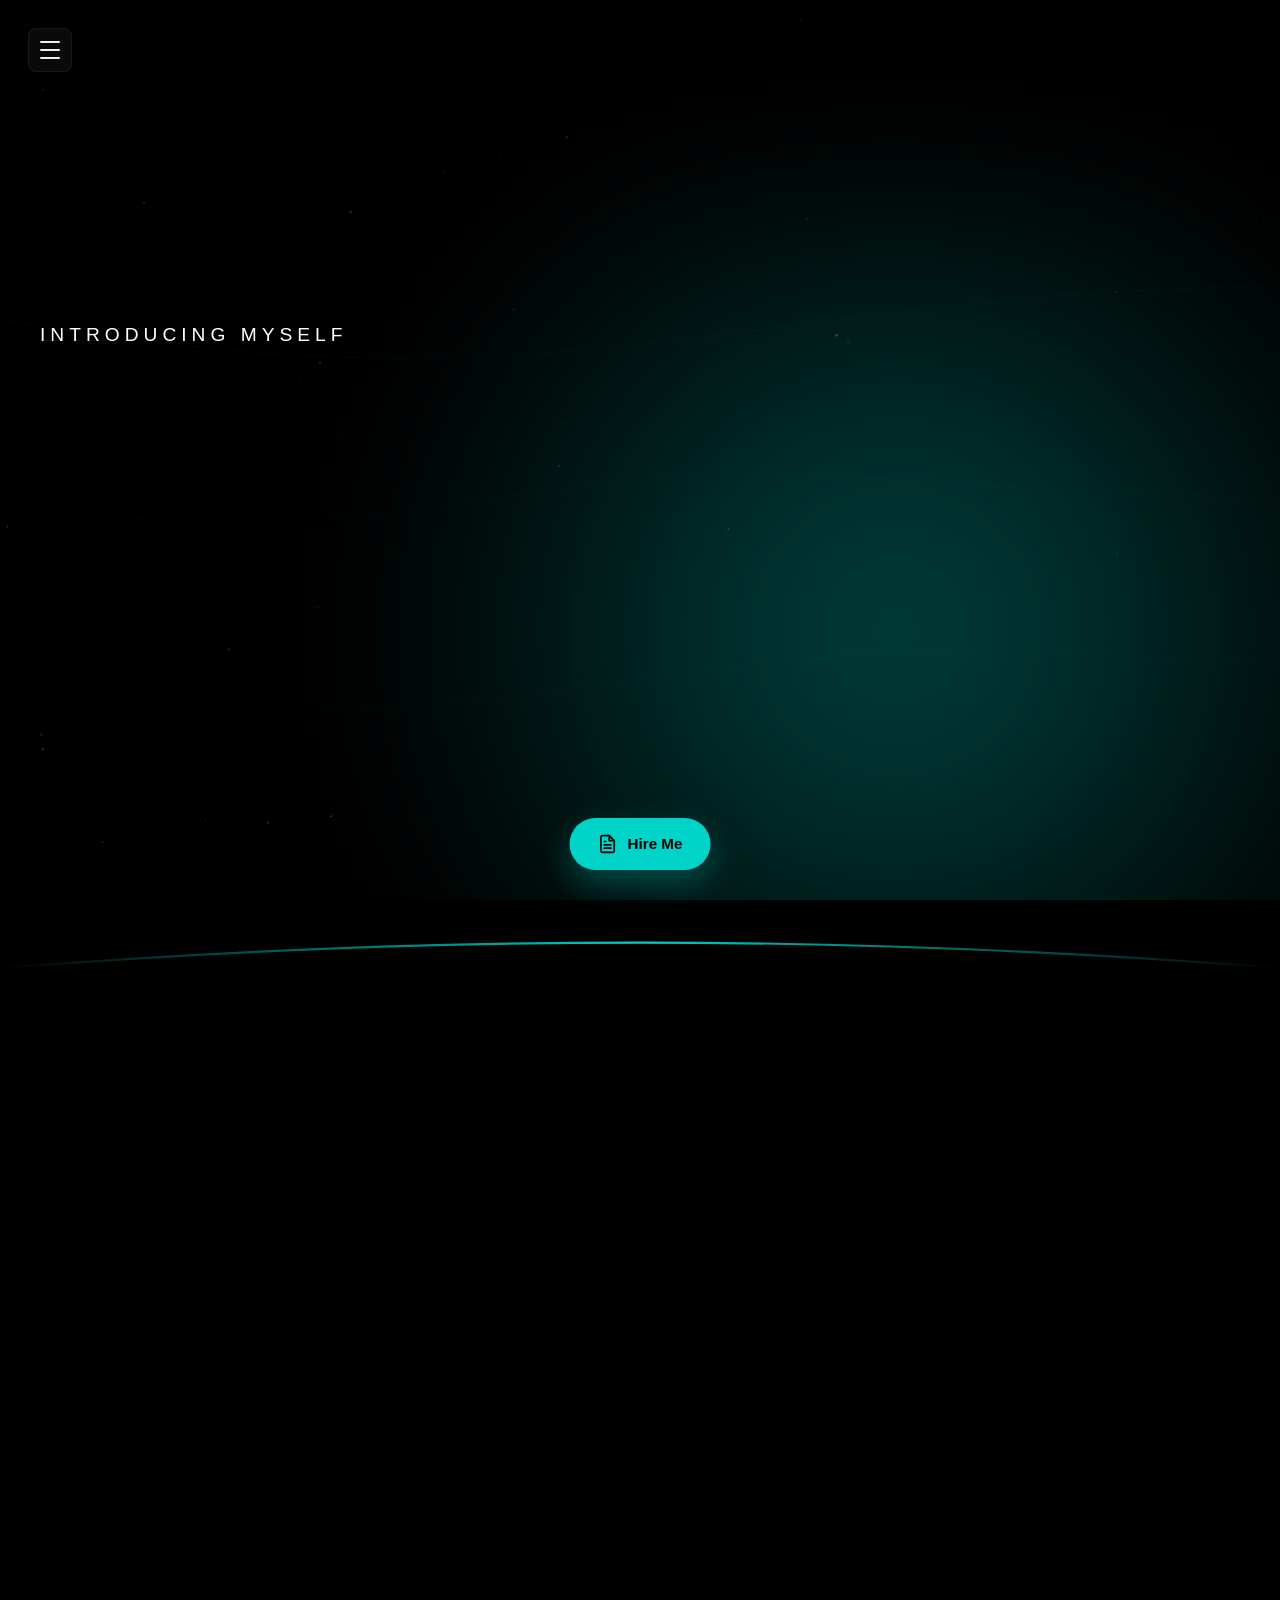
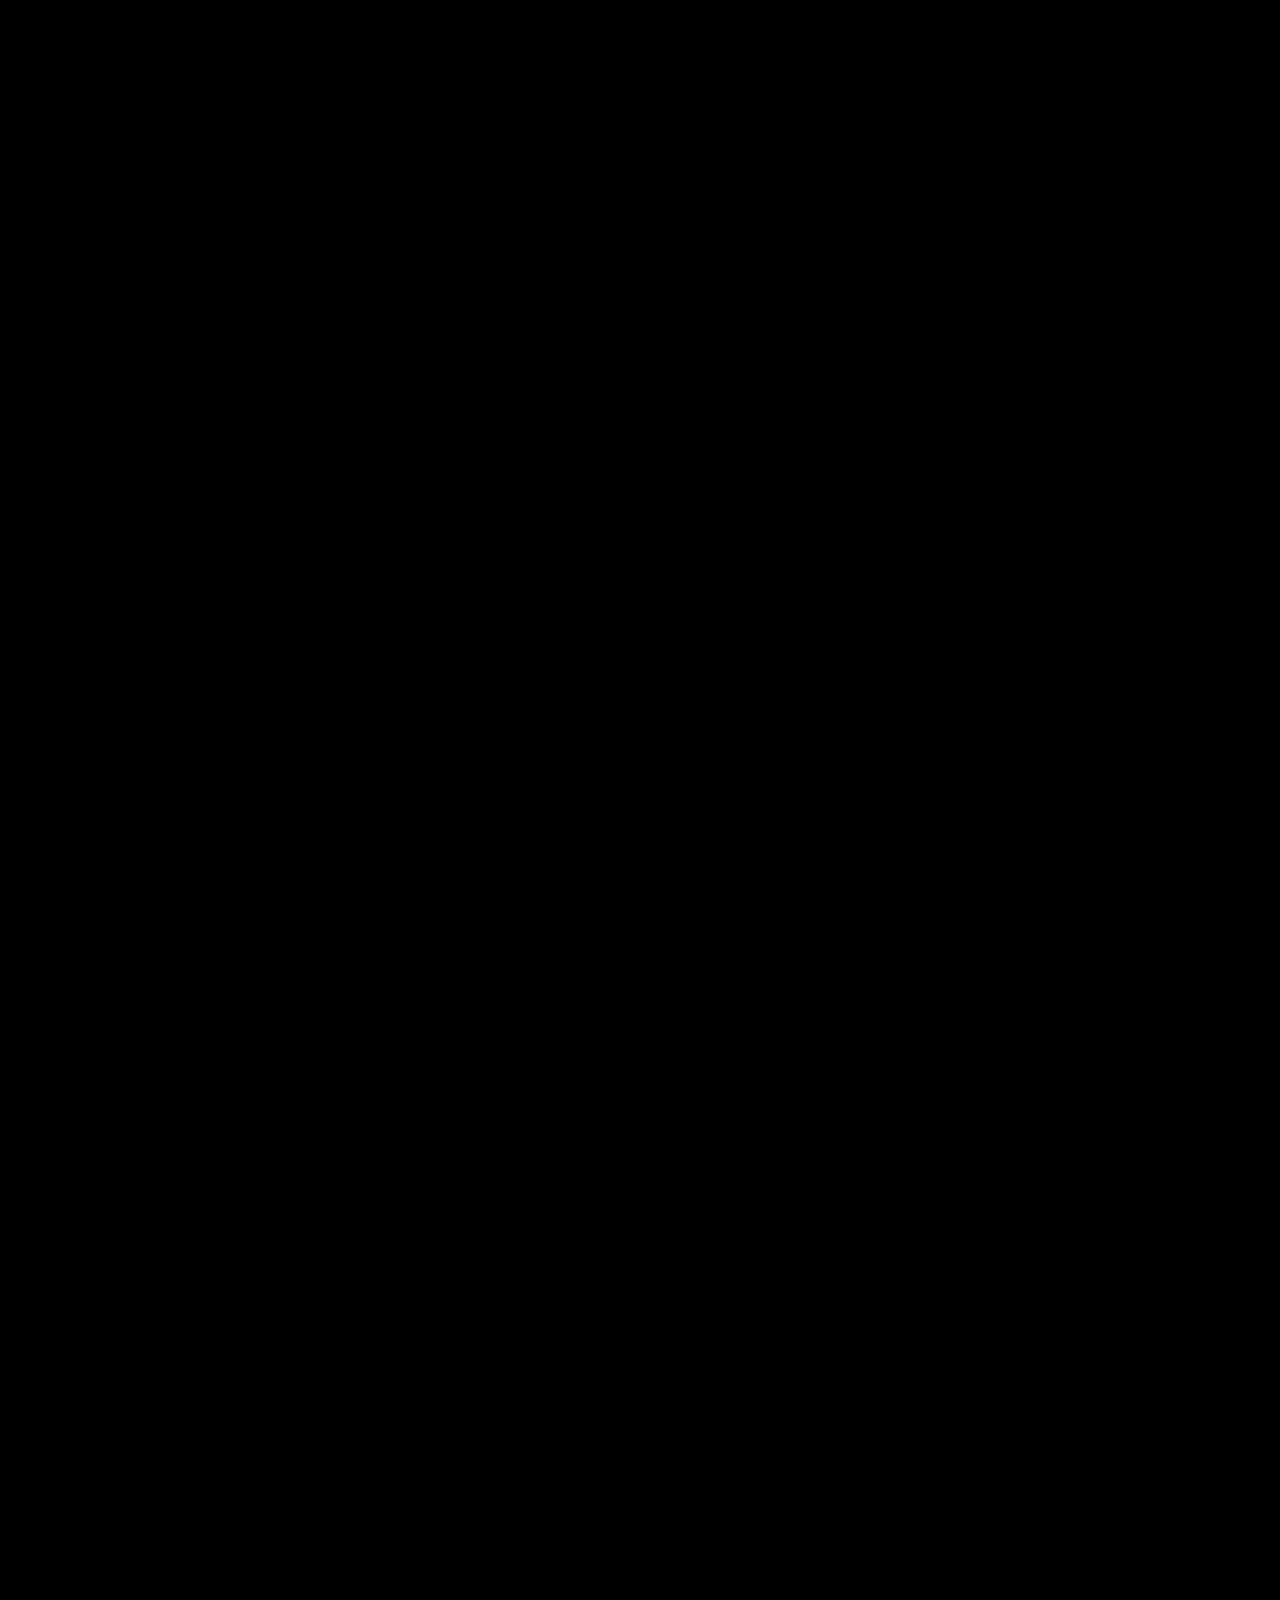
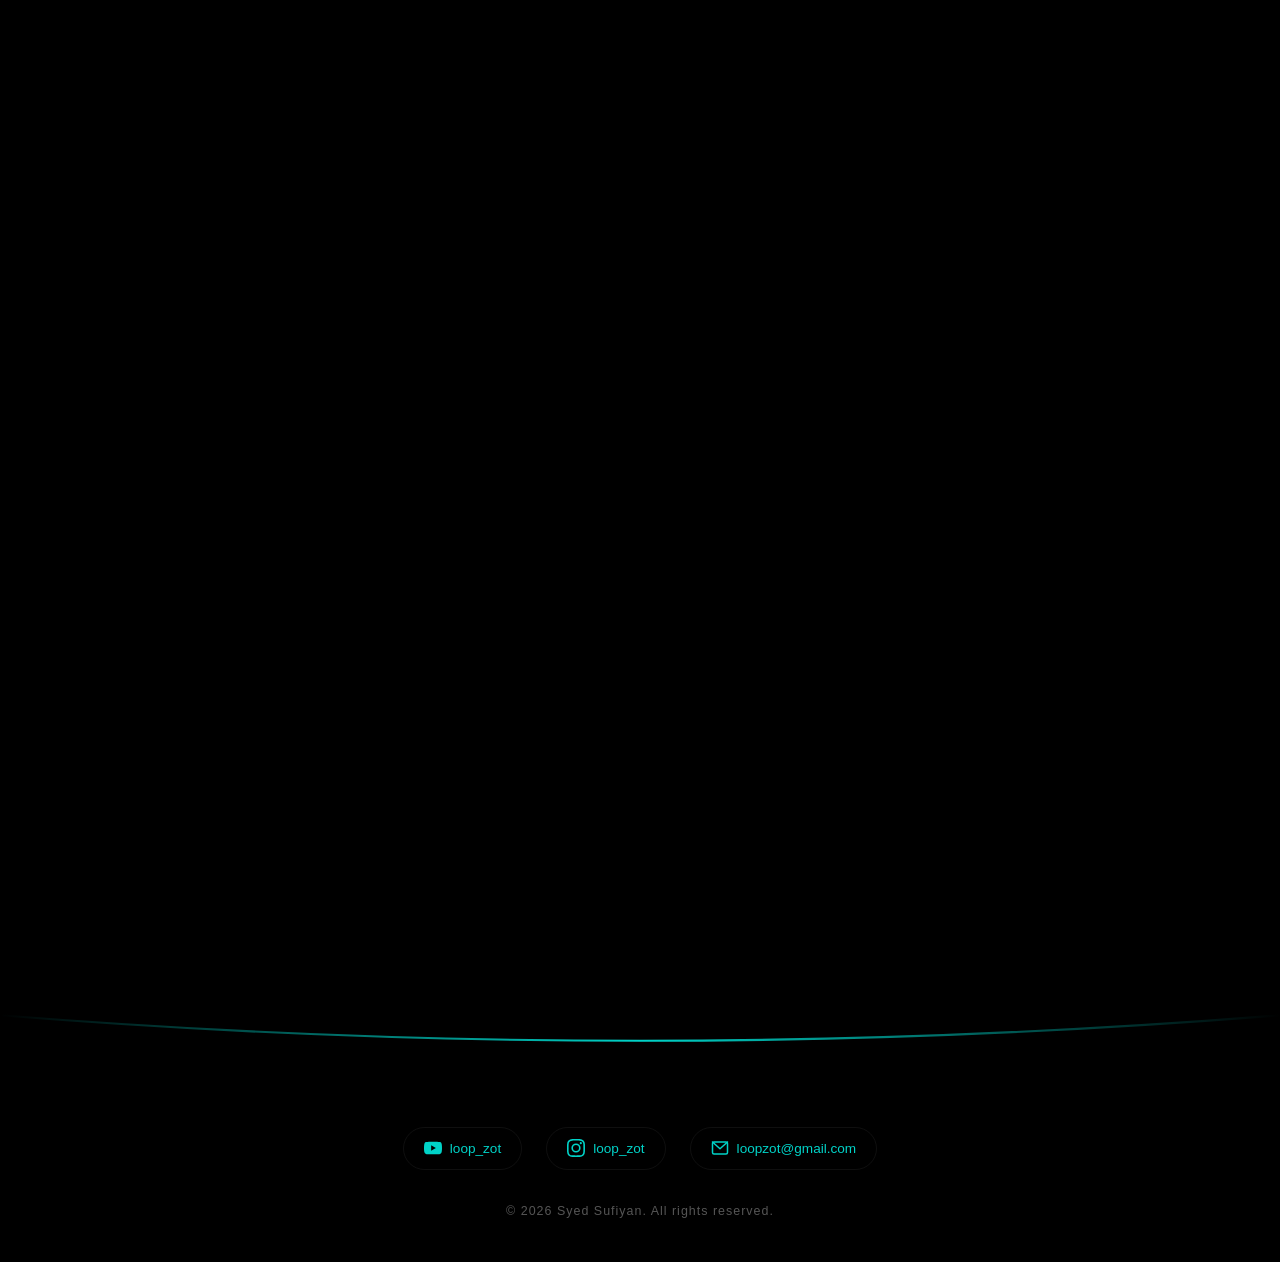
==== commit 1becbb15: "Fix: Force clean Drive player UI on mobile by scaling iframe to 640px" ====
--- a/index.html
+++ b/index.html
@@ -181,7 +181,7 @@
   <!-- Scripts -->
   <script src="js/config.js?v=2.1"></script>
   <script src="js/animations.js?v=2.1"></script>
-  <script src="js/main_app.js?v=2.2"></script>
+  <script src="js/main_app.js?v=2.3"></script>
 
 </body>
 </html>
--- a/css/main_style.css
+++ b/css/main_style.css
@@ -313,63 +313,67 @@
 .hero {
   position: relative;
   min-height: 80vh;
-  display: grid !important;
-  grid-template-columns: 1fr 1fr !important;
+  display: flex !important;
   align-items: center !important;
-  justify-items: center;
-  gap: 60px;
-  padding: 120px 60px 60px !important;
+  justify-content: center !important;
+  padding: 120px 40px 60px !important;
   overflow: visible;
   z-index: 10;
   max-width: 1400px;
   margin: 0 auto;
 }
 
-@media (max-width: 900px) {
-  .hero {
-    grid-template-columns: 1fr !important;
-    text-align: center;
-    min-height: auto;
-    padding-top: 140px !important;
-  }
-}
-
+/* The robust wrapper that forces side-by-side on desktop */
+.hero-main-row {
+  display: flex !important;
+  flex-direction: column !important; /* Mobile default */
+  align-items: center !important;
+  justify-content: center !important;
+  gap: 40px !important;
+  width: 100% !important;
+  position: relative;
+  z-index: 1;
+}
+
+@media (min-width: 901px) {
+  .hero-main-row {
+    flex-direction: row !important;
+    justify-content: space-between !important;
+    text-align: left !important;
+    gap: 60px !important;
+  }
+}
 
 .hero-content {
-  text-align: left;
   width: 100%;
   max-width: 650px;
+  text-align: center;
 }
 
 .hero-bio-block {
   width: 100%;
-  max-width: 500px;
-}
-
-@media (max-width: 900px) {
-  .hero-content {
-    max-width: 100%;
-    text-align: center;
-  }
-  .hero-bio-block {
-    max-width: 100%;
-    margin-top: 40px;
-  }
-}
-
-.hero-bio-block {
-  flex: 1;
   max-width: 480px;
-  flex-shrink: 1; /* Allow slight shrinkage if space is tight */
   background: rgba(17, 17, 17, 0.4);
   backdrop-filter: blur(12px);
   -webkit-backdrop-filter: blur(12px);
   border: 1px solid var(--border);
   border-radius: var(--radius-lg);
   padding: 40px;
-  opacity: 0;
-  transform: translateY(20px);
-}
+  
+  /* Initial state for reveal animation */
+  opacity: 0;
+  transform: translateY(30px);
+}
+
+@media (min-width: 901px) {
+  .hero-content {
+    text-align: left !important;
+  }
+  .hero-bio-block {
+    margin-left: auto !important;
+  }
+}
+
 
 .bio-intro-title {
   font-family: var(--font-display);
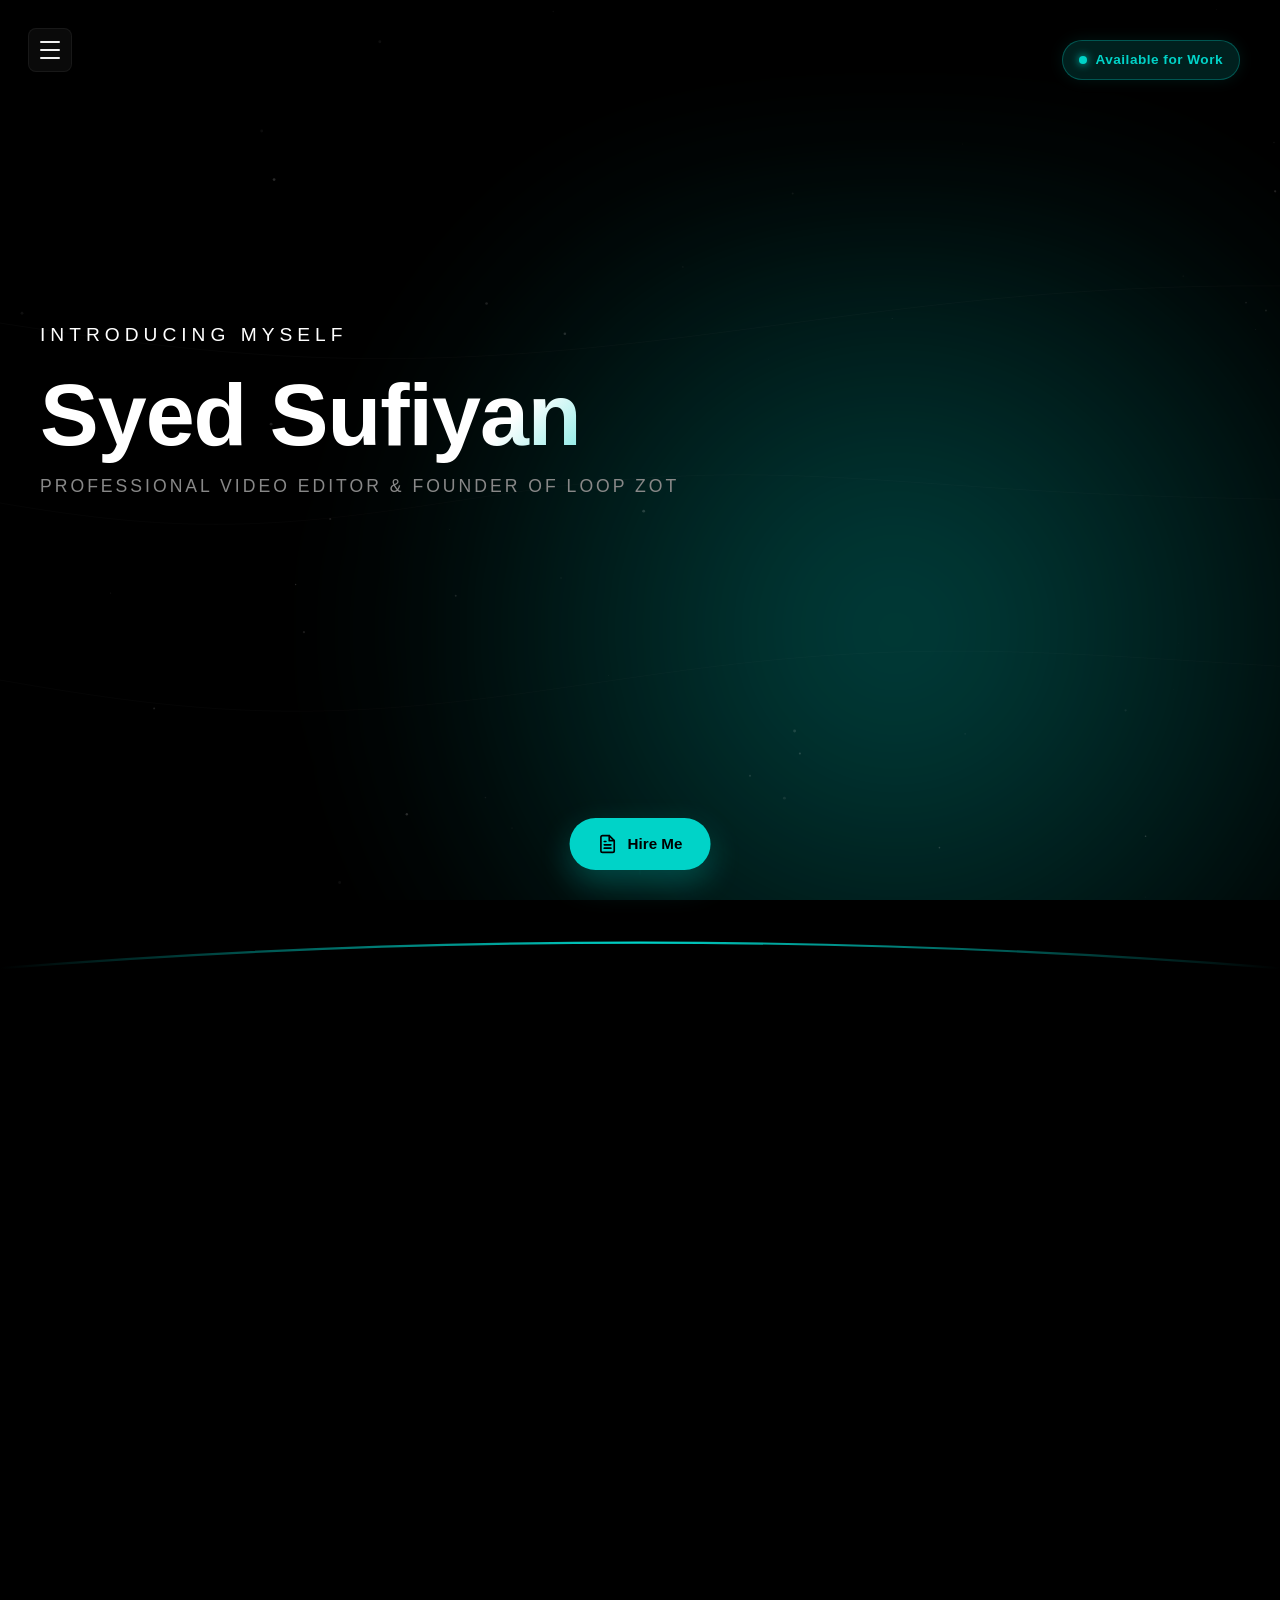
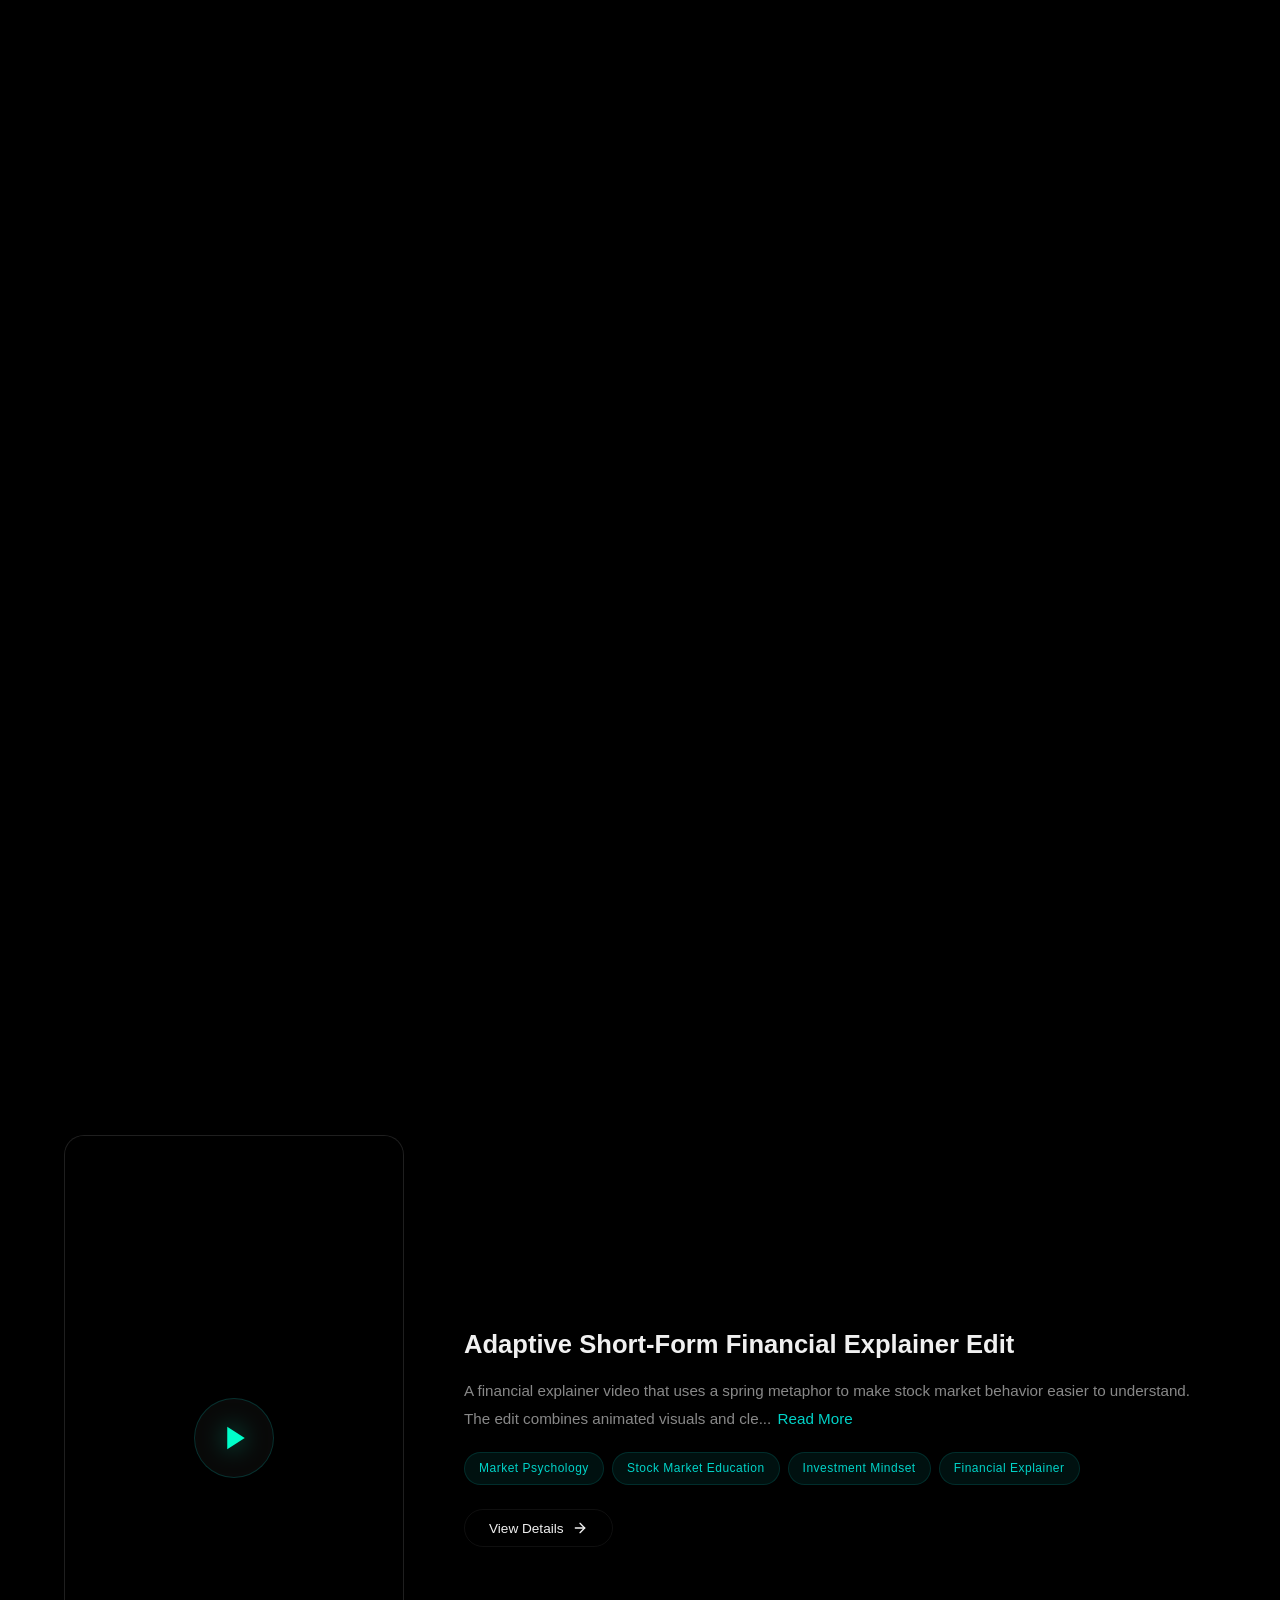
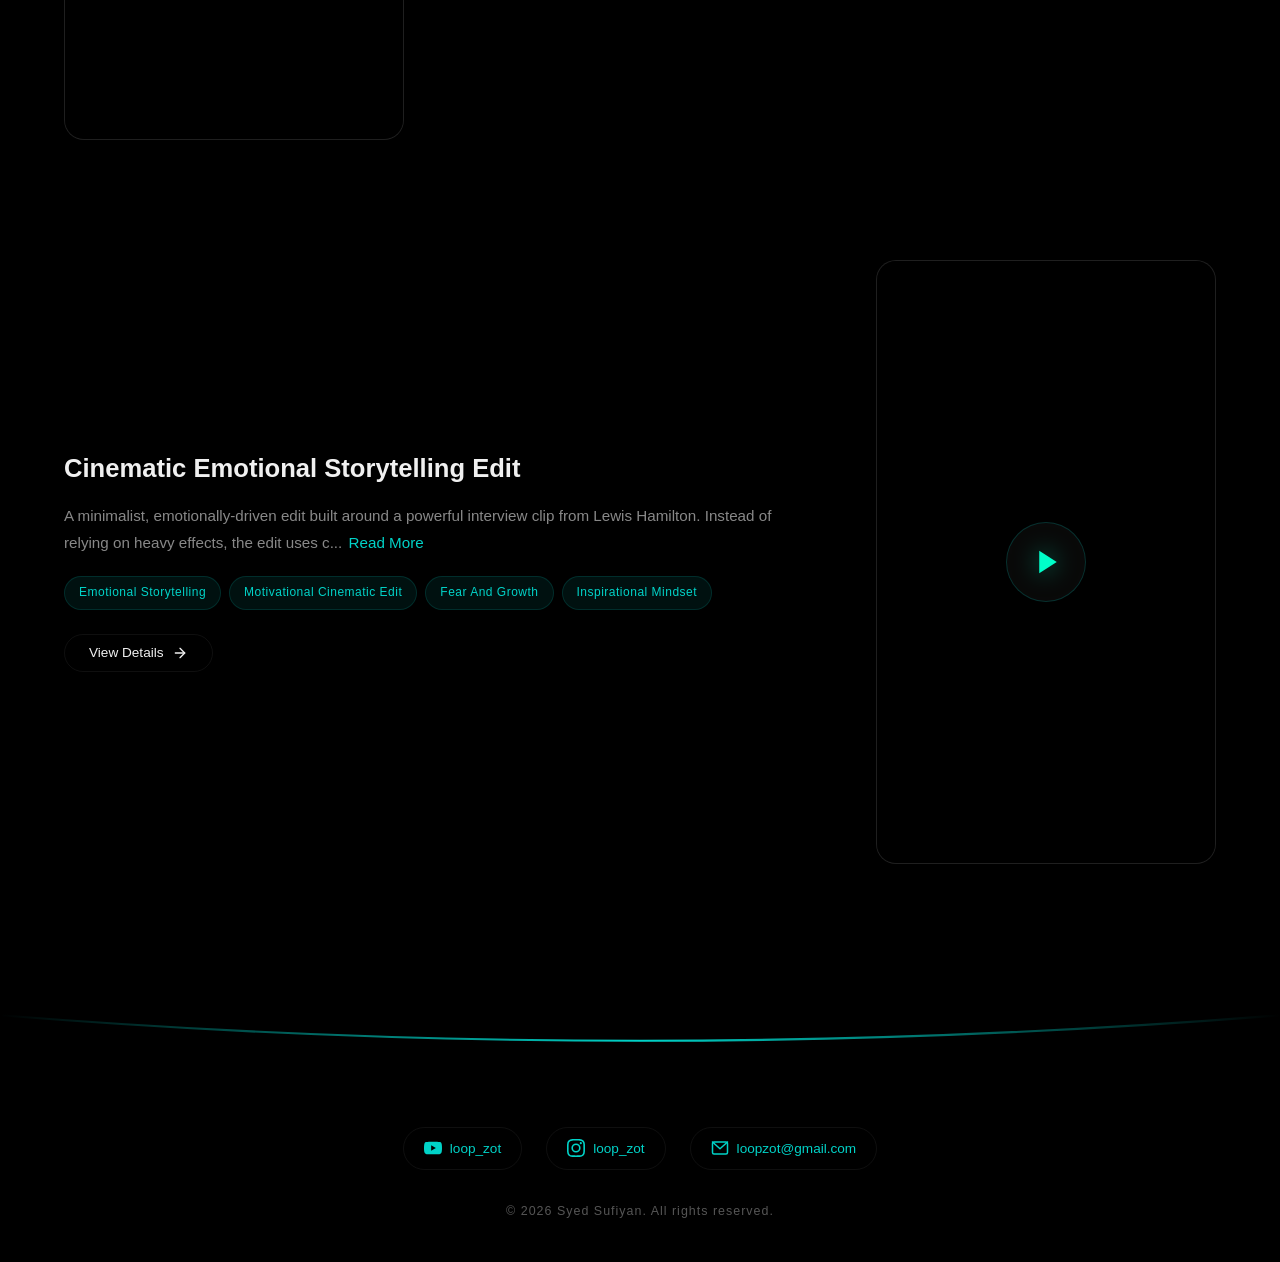
==== commit 7bcfe849: "Fix: Increase Drive iframe render width to 960px for consistent transparent player UI" ====
--- a/index.html
+++ b/index.html
@@ -181,7 +181,7 @@
   <!-- Scripts -->
   <script src="js/config.js?v=2.1"></script>
   <script src="js/animations.js?v=2.1"></script>
-  <script src="js/main_app.js?v=2.3"></script>
+  <script src="js/main_app.js?v=2.4"></script>
 
 </body>
 </html>
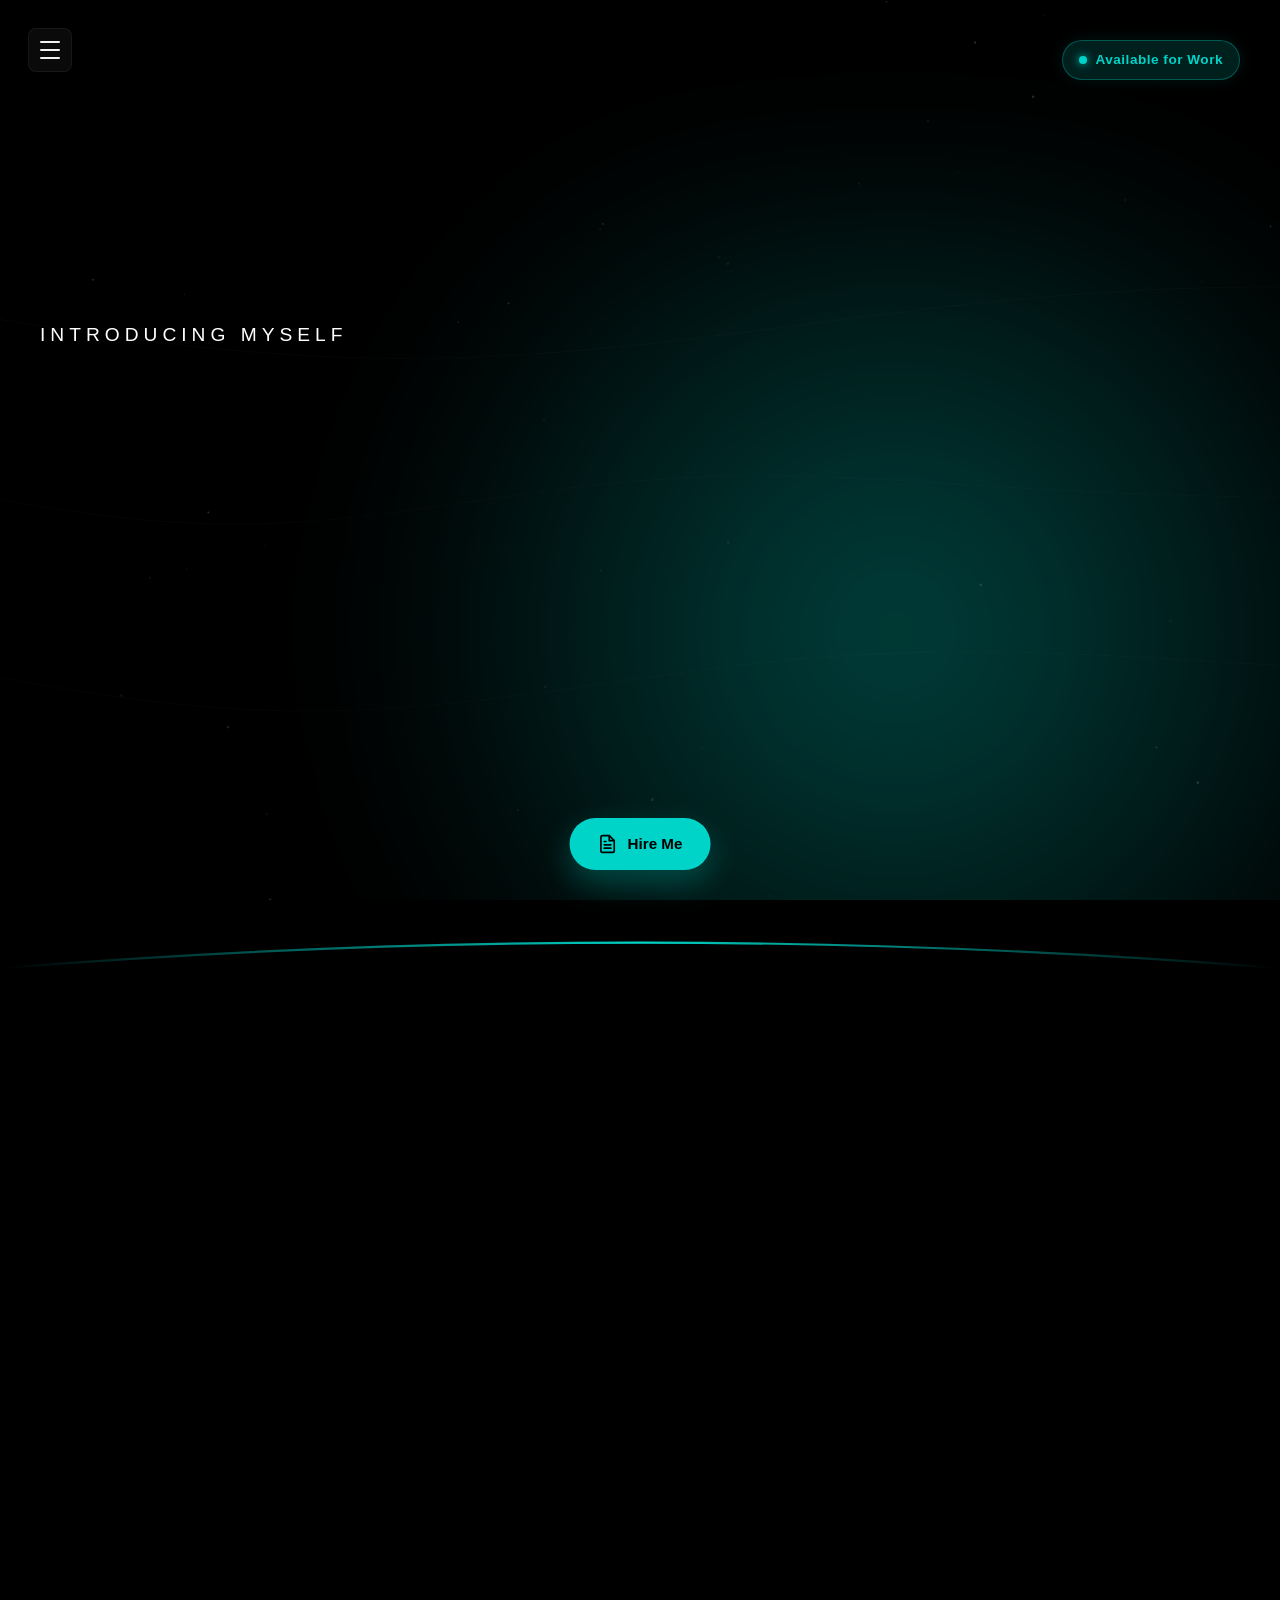
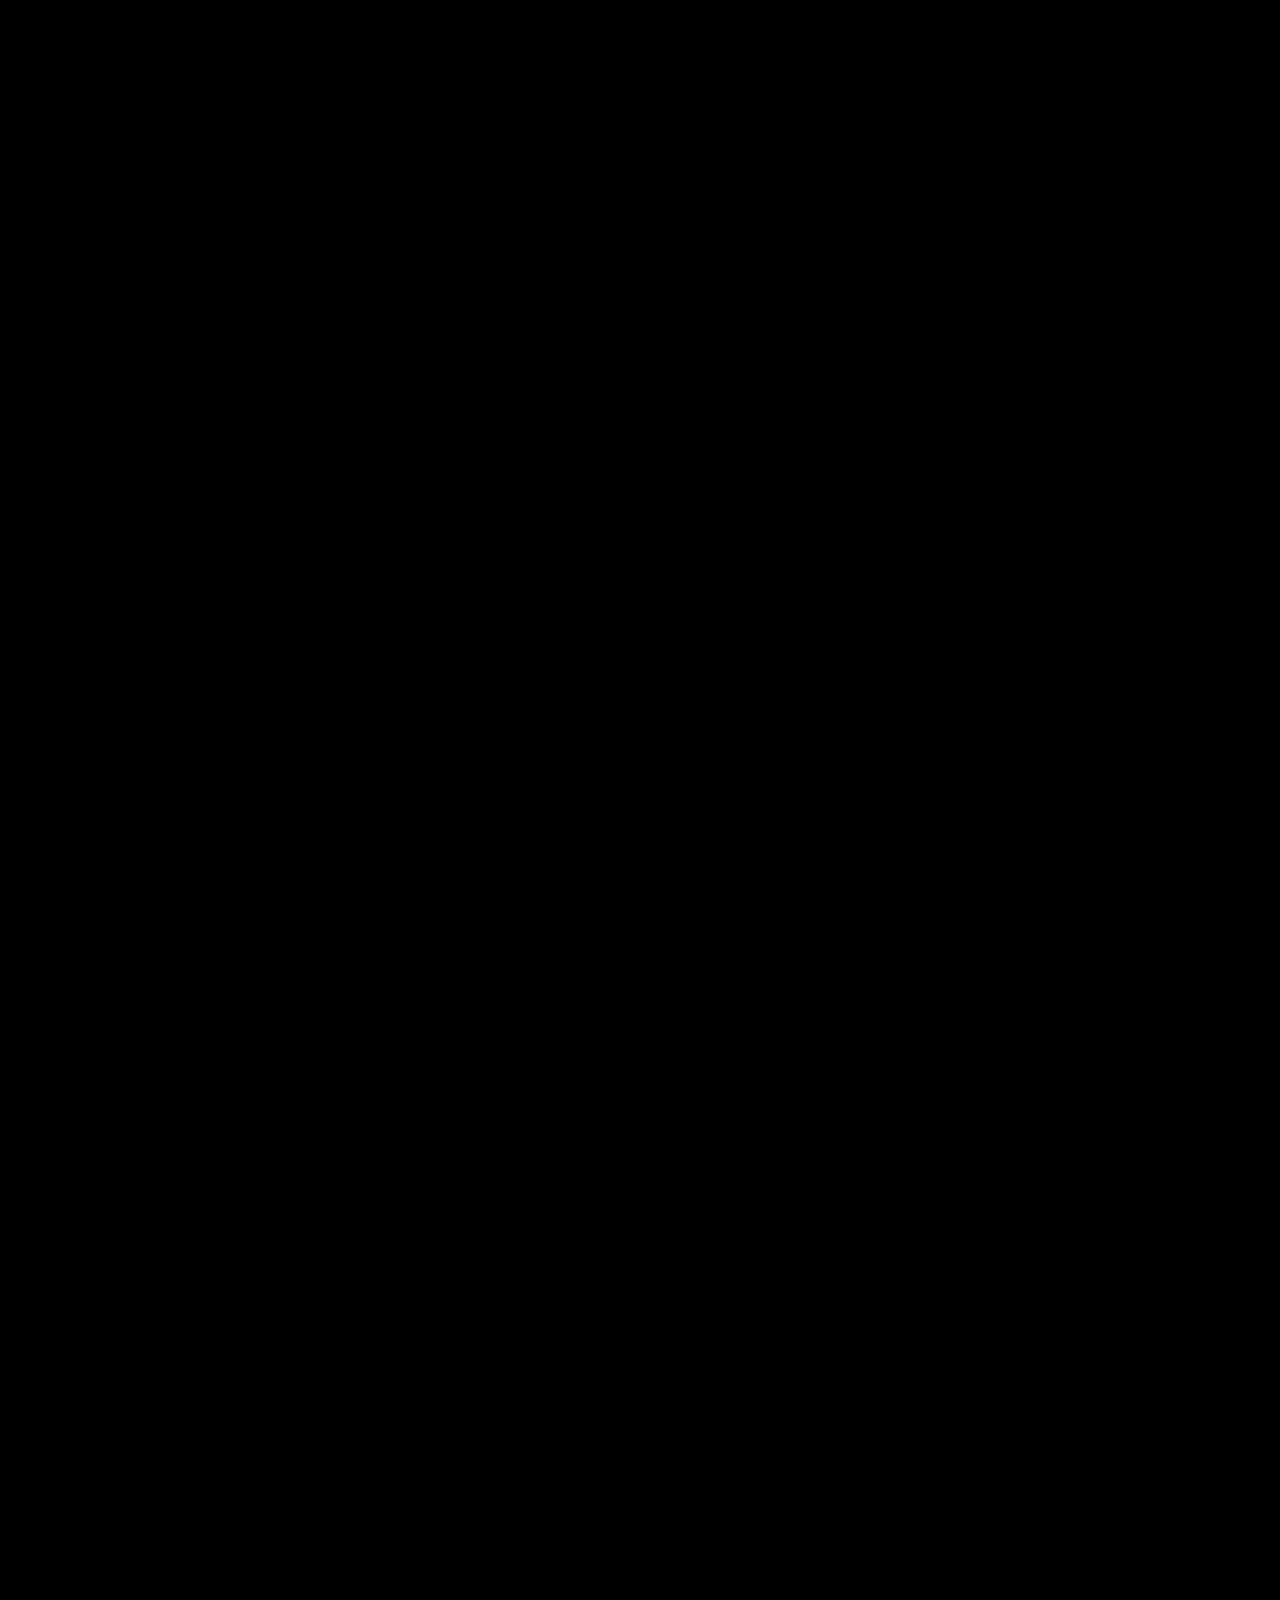
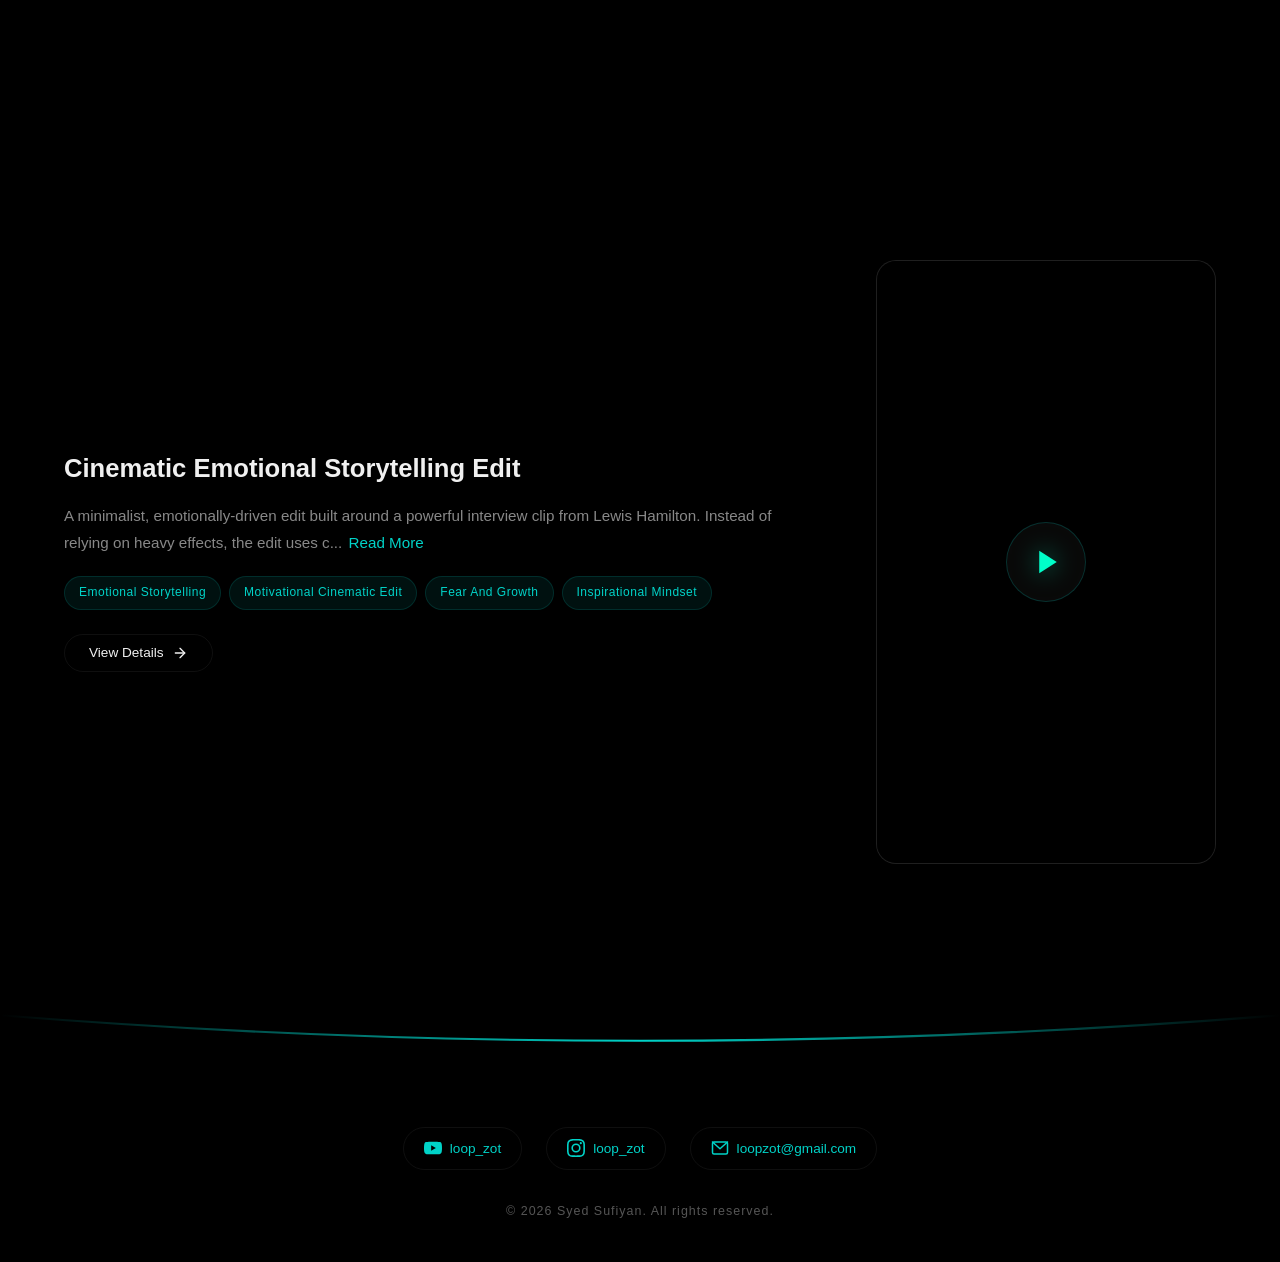
==== commit 572958ec: "Fix: Sync Drive scaling + fullscreen reset for consistent transparent player" ====
--- a/index.html
+++ b/index.html
@@ -8,7 +8,7 @@
   <meta name="theme-color" content="#000000">
 
   <!-- Styles -->
-  <link rel="stylesheet" href="css/main_style.css?v=2.2">
+  <link rel="stylesheet" href="css/main_style.css?v=2.3">
 </head>
 <body>
   <div class="messy-gradient"></div>
@@ -181,7 +181,7 @@
   <!-- Scripts -->
   <script src="js/config.js?v=2.1"></script>
   <script src="js/animations.js?v=2.1"></script>
-  <script src="js/main_app.js?v=2.4"></script>
+  <script src="js/main_app.js?v=2.5"></script>
 
 </body>
 </html>
--- a/css/main_style.css
+++ b/css/main_style.css
@@ -847,6 +847,17 @@
   display: block;
 }
 
+/* Reset Drive iframe scaling in fullscreen mode */
+.video-container iframe:fullscreen,
+.video-container iframe:-webkit-full-screen,
+.cs-video-container iframe:fullscreen,
+.cs-video-container iframe:-webkit-full-screen {
+  transform: none !important;
+  width: 100vw !important;
+  height: 100vh !important;
+  transform-origin: unset !important;
+}
+
 .video-placeholder {
   position: absolute;
   inset: 0;
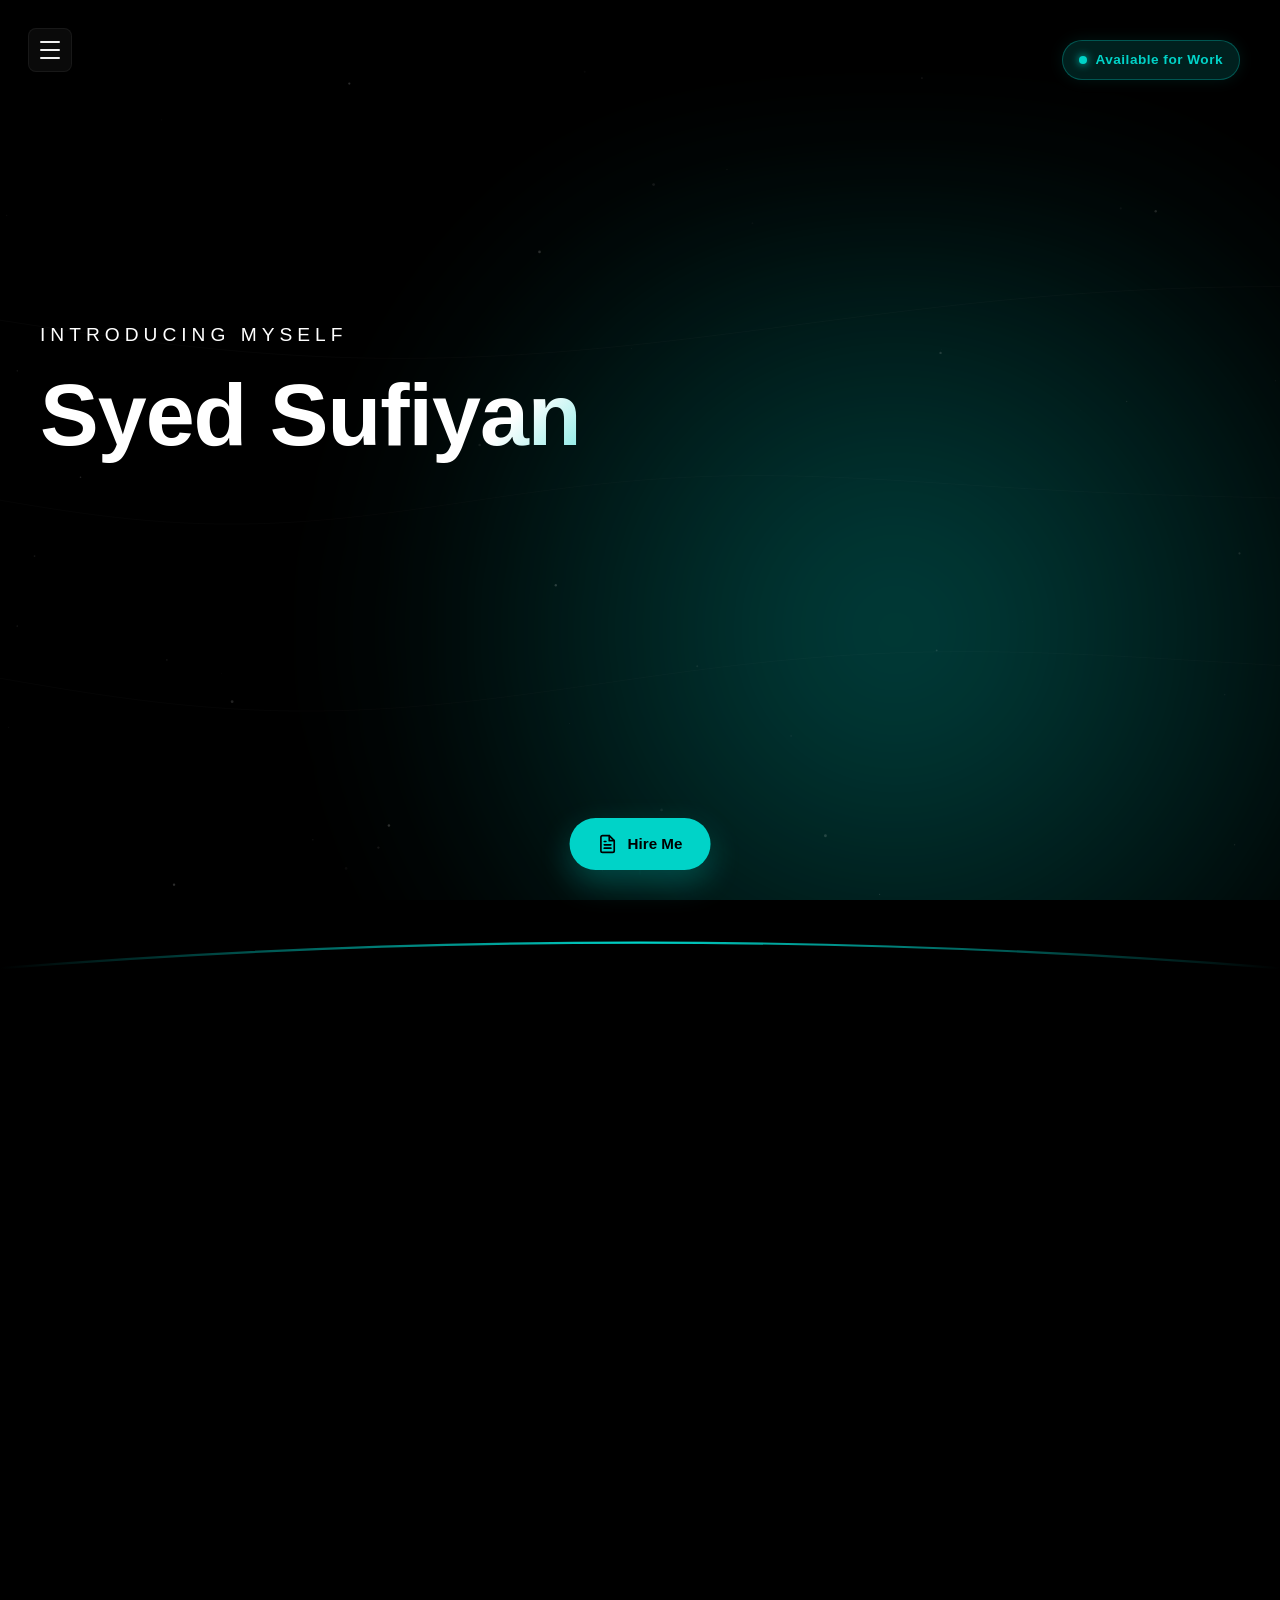
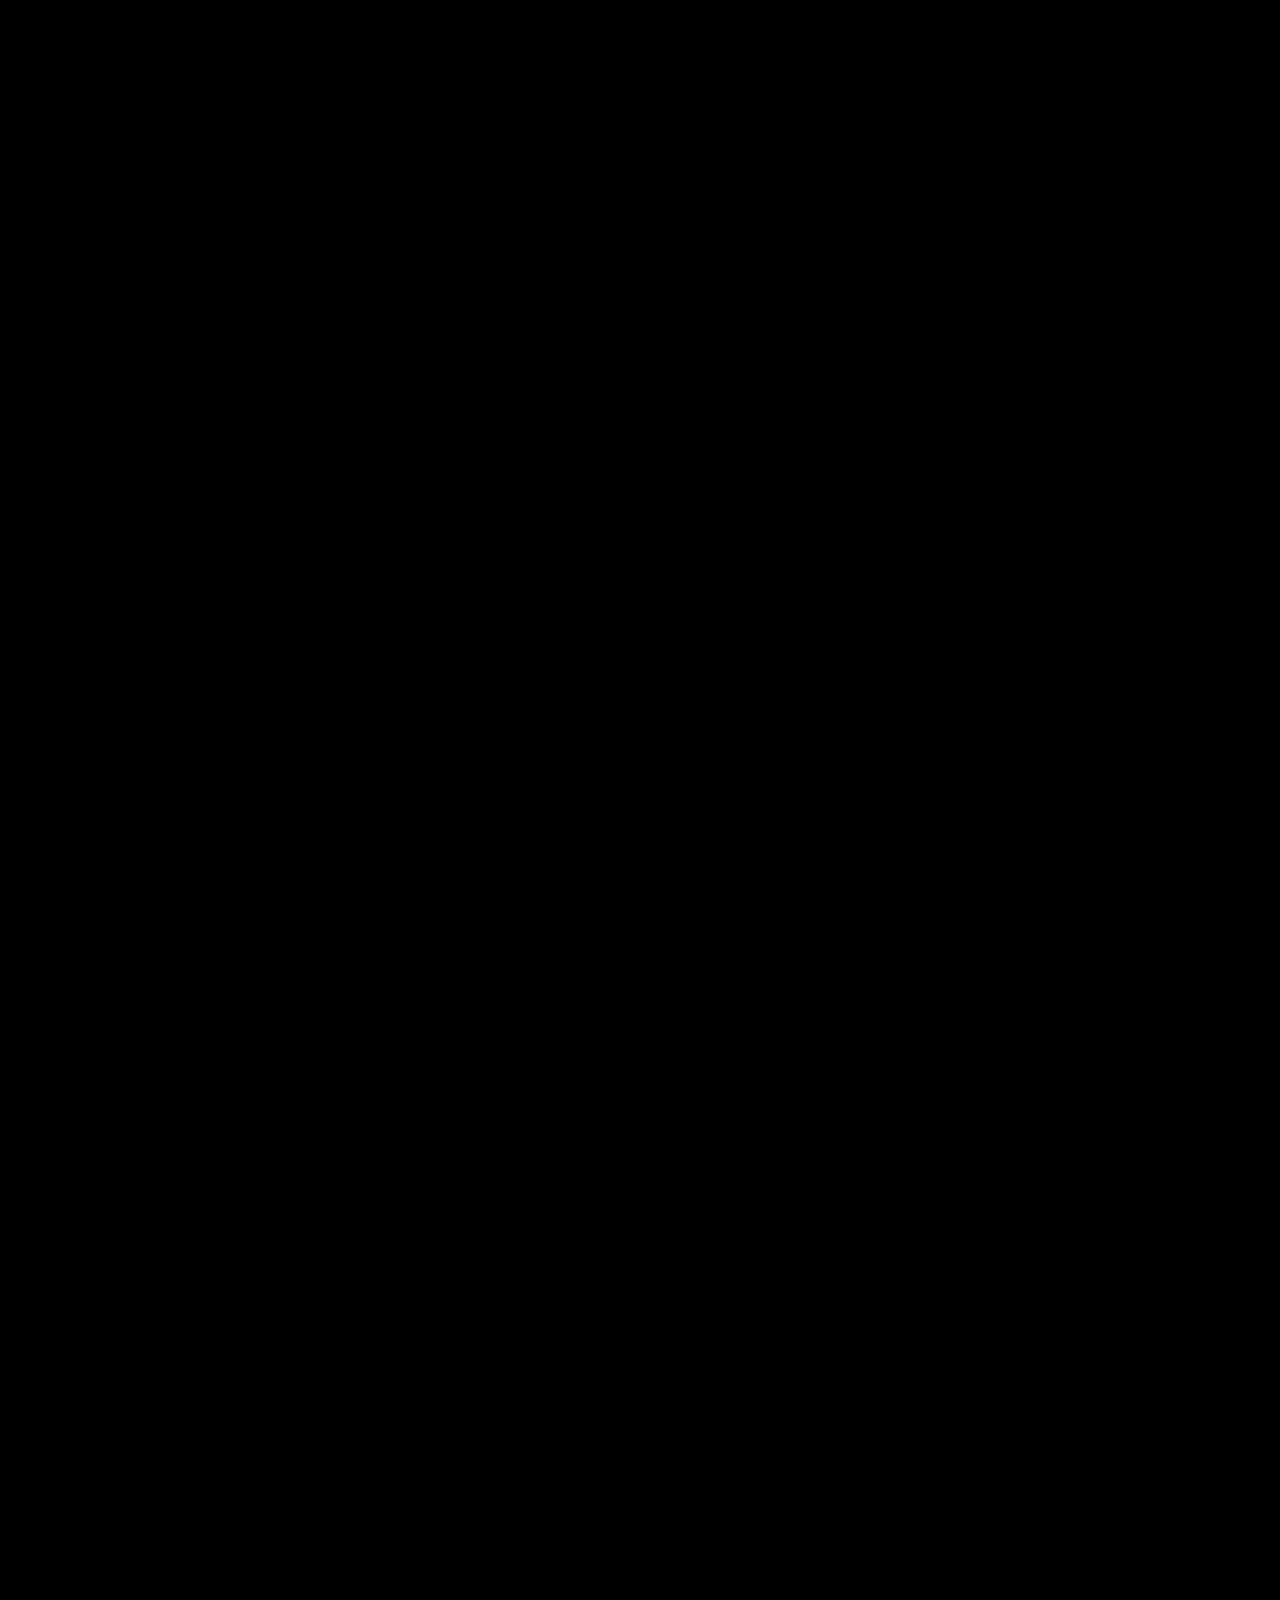
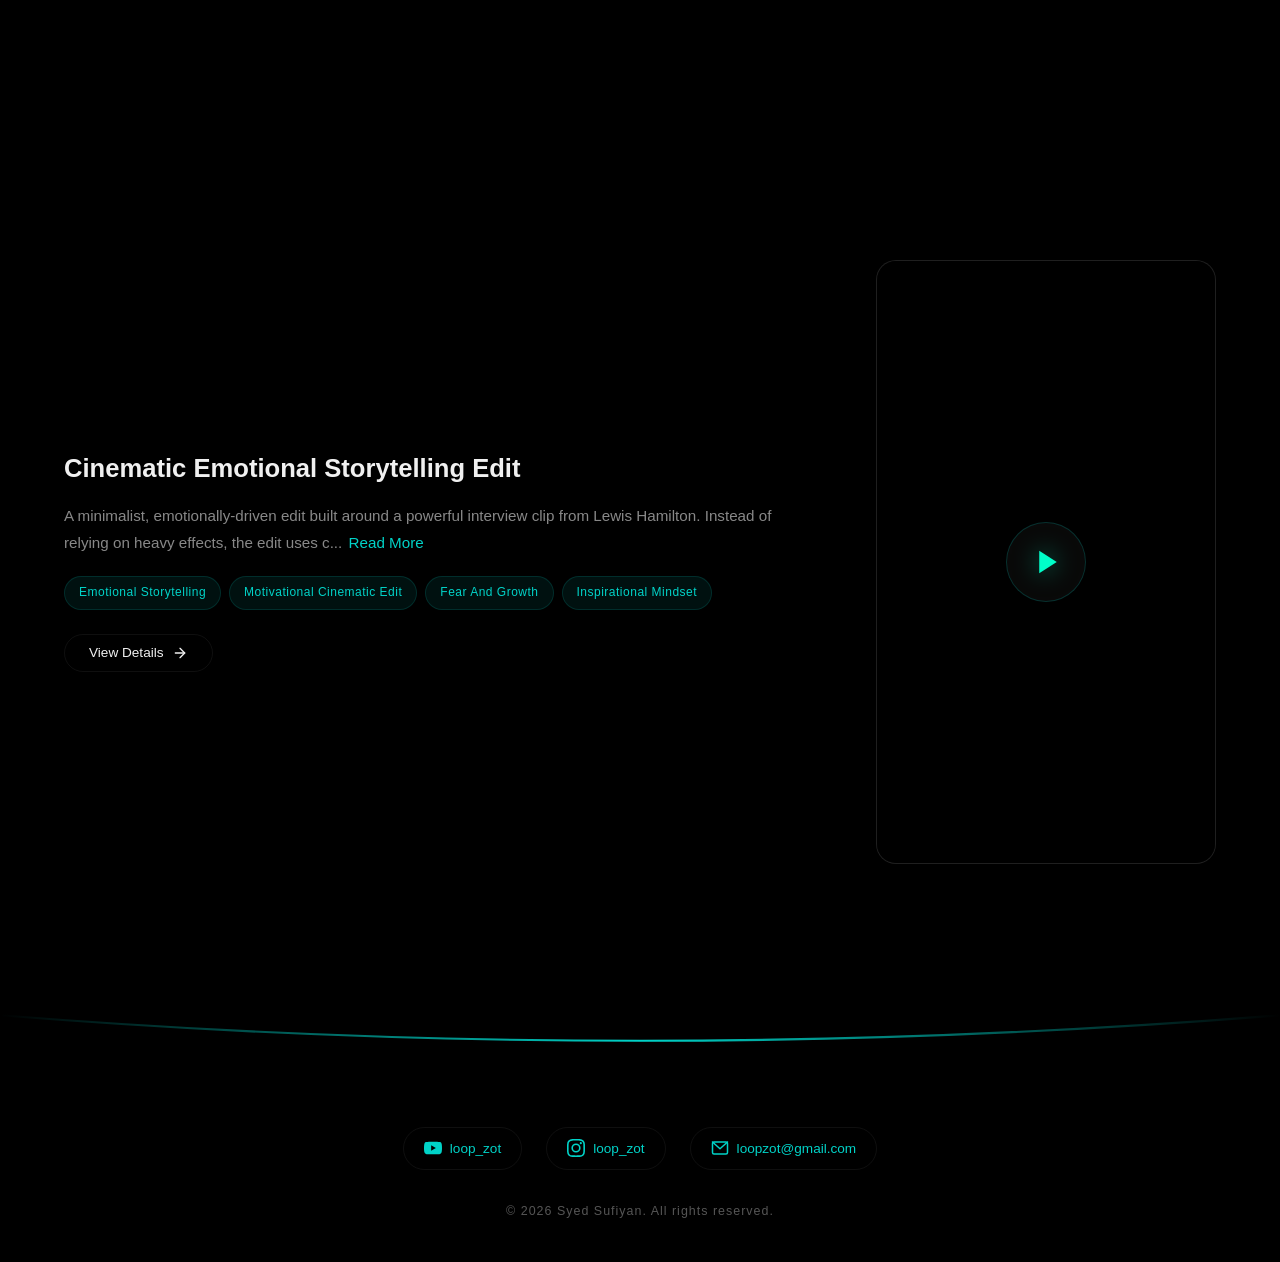
==== commit 5f4ccea2: "Fix: Replace Drive iframe with native video element for guaranteed consistent player UI" ====
--- a/index.html
+++ b/index.html
@@ -8,7 +8,7 @@
   <meta name="theme-color" content="#000000">
 
   <!-- Styles -->
-  <link rel="stylesheet" href="css/main_style.css?v=2.3">
+  <link rel="stylesheet" href="css/main_style.css?v=2.4">
 </head>
 <body>
   <div class="messy-gradient"></div>
@@ -181,7 +181,7 @@
   <!-- Scripts -->
   <script src="js/config.js?v=2.1"></script>
   <script src="js/animations.js?v=2.1"></script>
-  <script src="js/main_app.js?v=2.5"></script>
+  <script src="js/main_app.js?v=2.6"></script>
 
 </body>
 </html>
--- a/css/main_style.css
+++ b/css/main_style.css
@@ -847,15 +847,14 @@
   display: block;
 }
 
-/* Reset Drive iframe scaling in fullscreen mode */
-.video-container iframe:fullscreen,
-.video-container iframe:-webkit-full-screen,
-.cs-video-container iframe:fullscreen,
-.cs-video-container iframe:-webkit-full-screen {
-  transform: none !important;
-  width: 100vw !important;
-  height: 100vh !important;
-  transform-origin: unset !important;
+/* Native <video> element (used for Drive) */
+.video-container video,
+.cs-video-container video {
+  width: 100%;
+  height: 100%;
+  display: block;
+  object-fit: contain;
+  background: #000;
 }
 
 .video-placeholder {
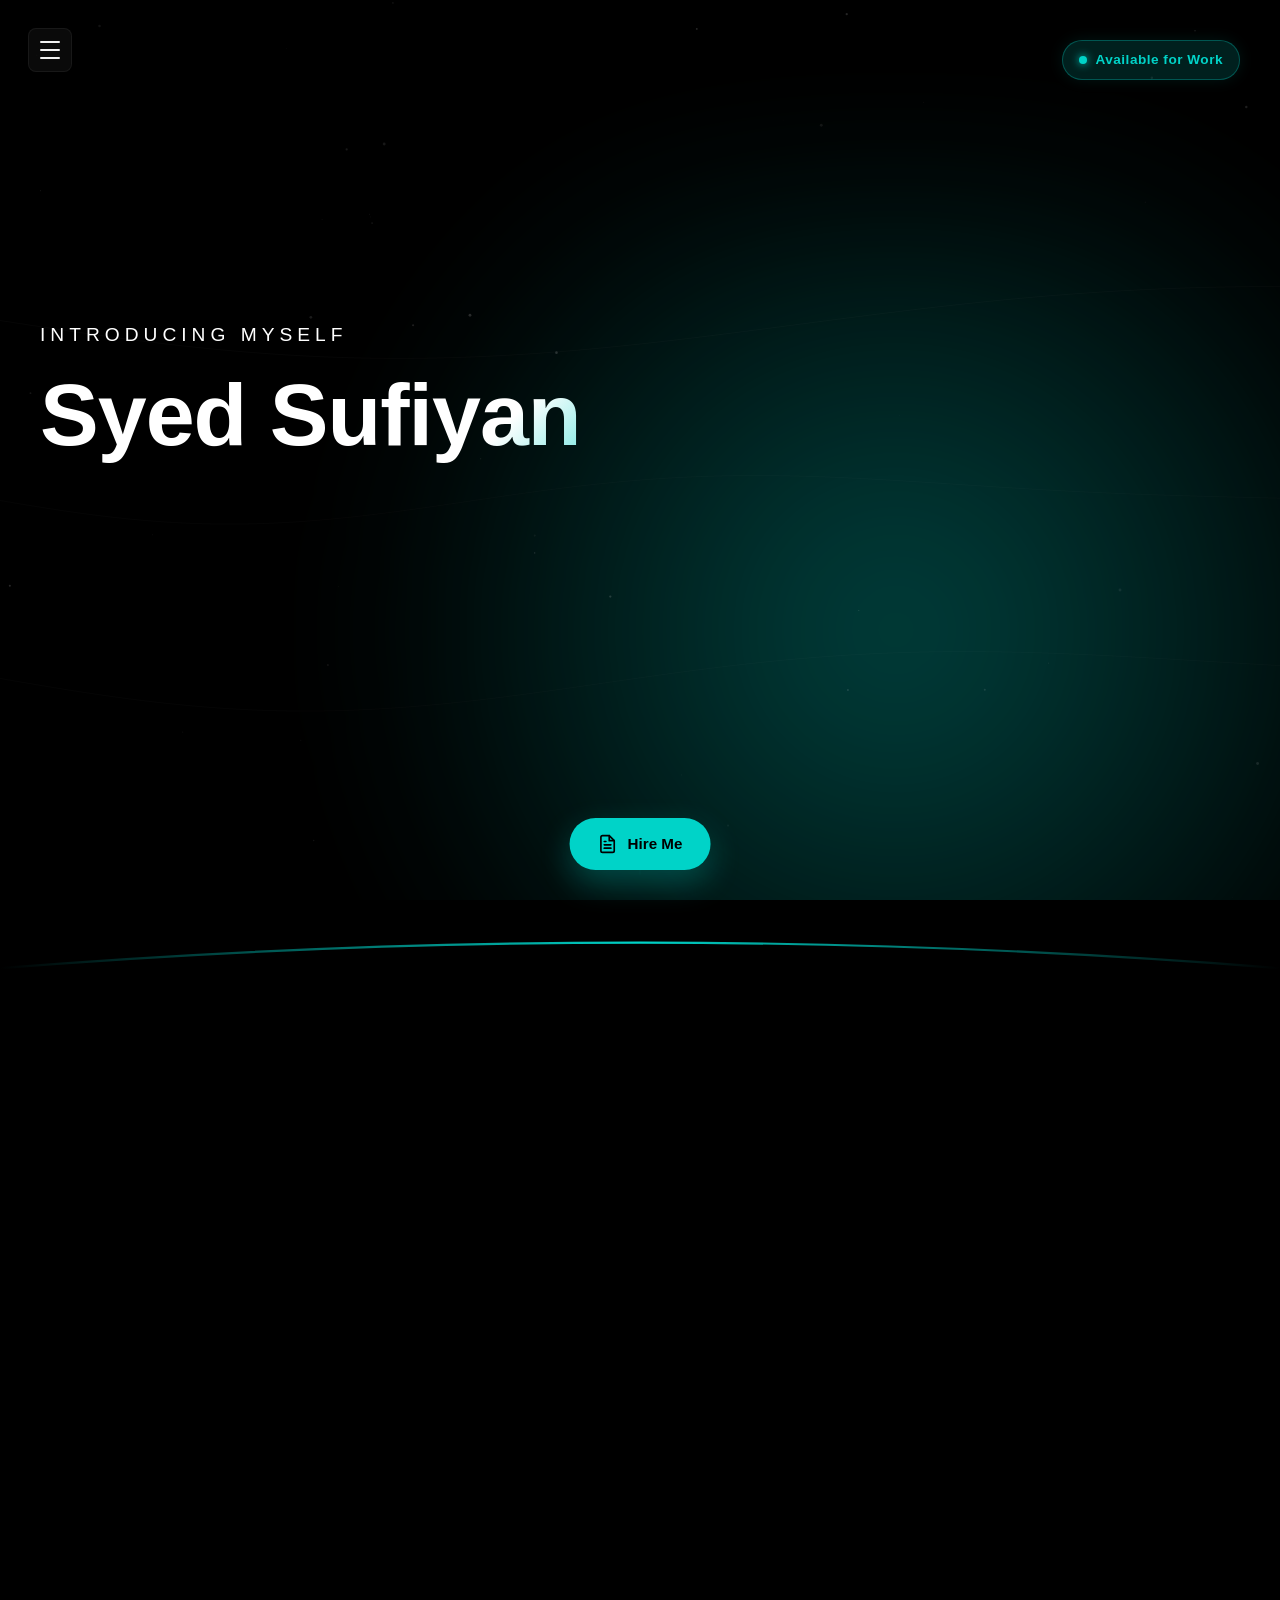
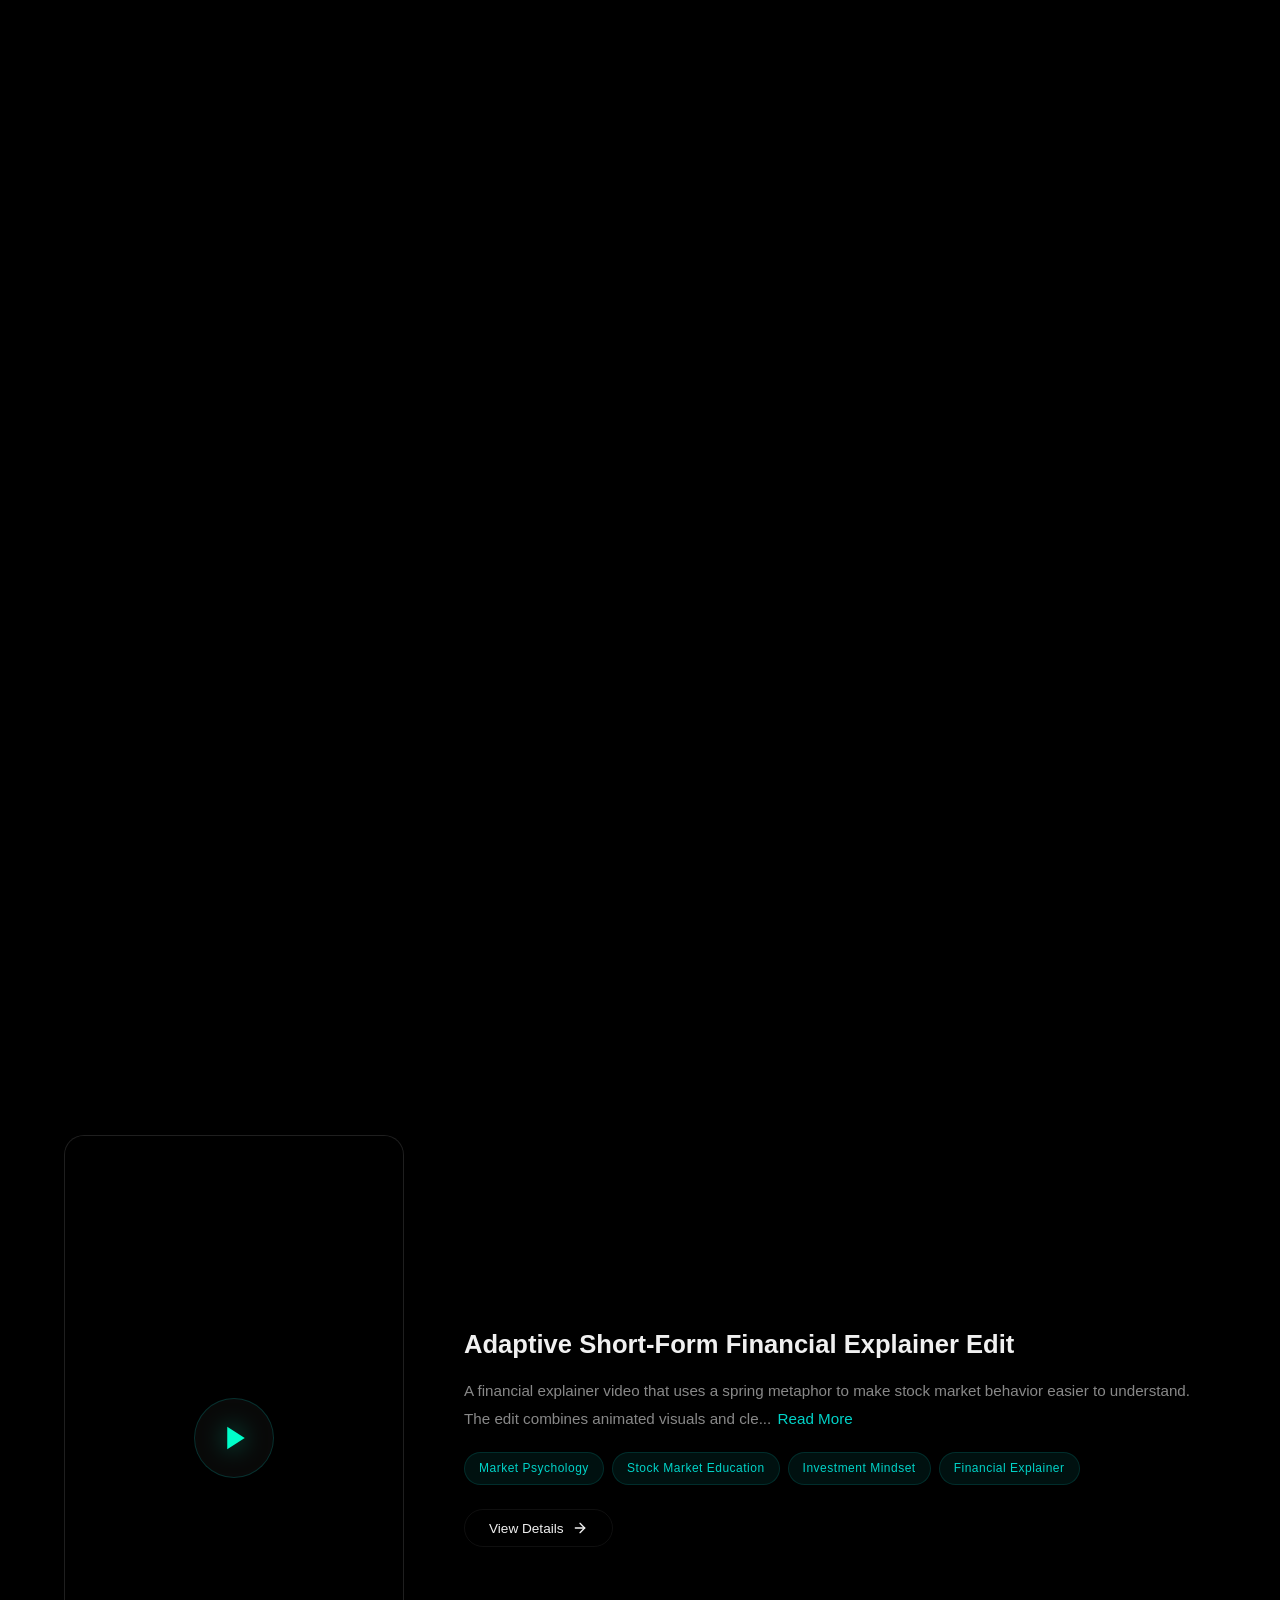
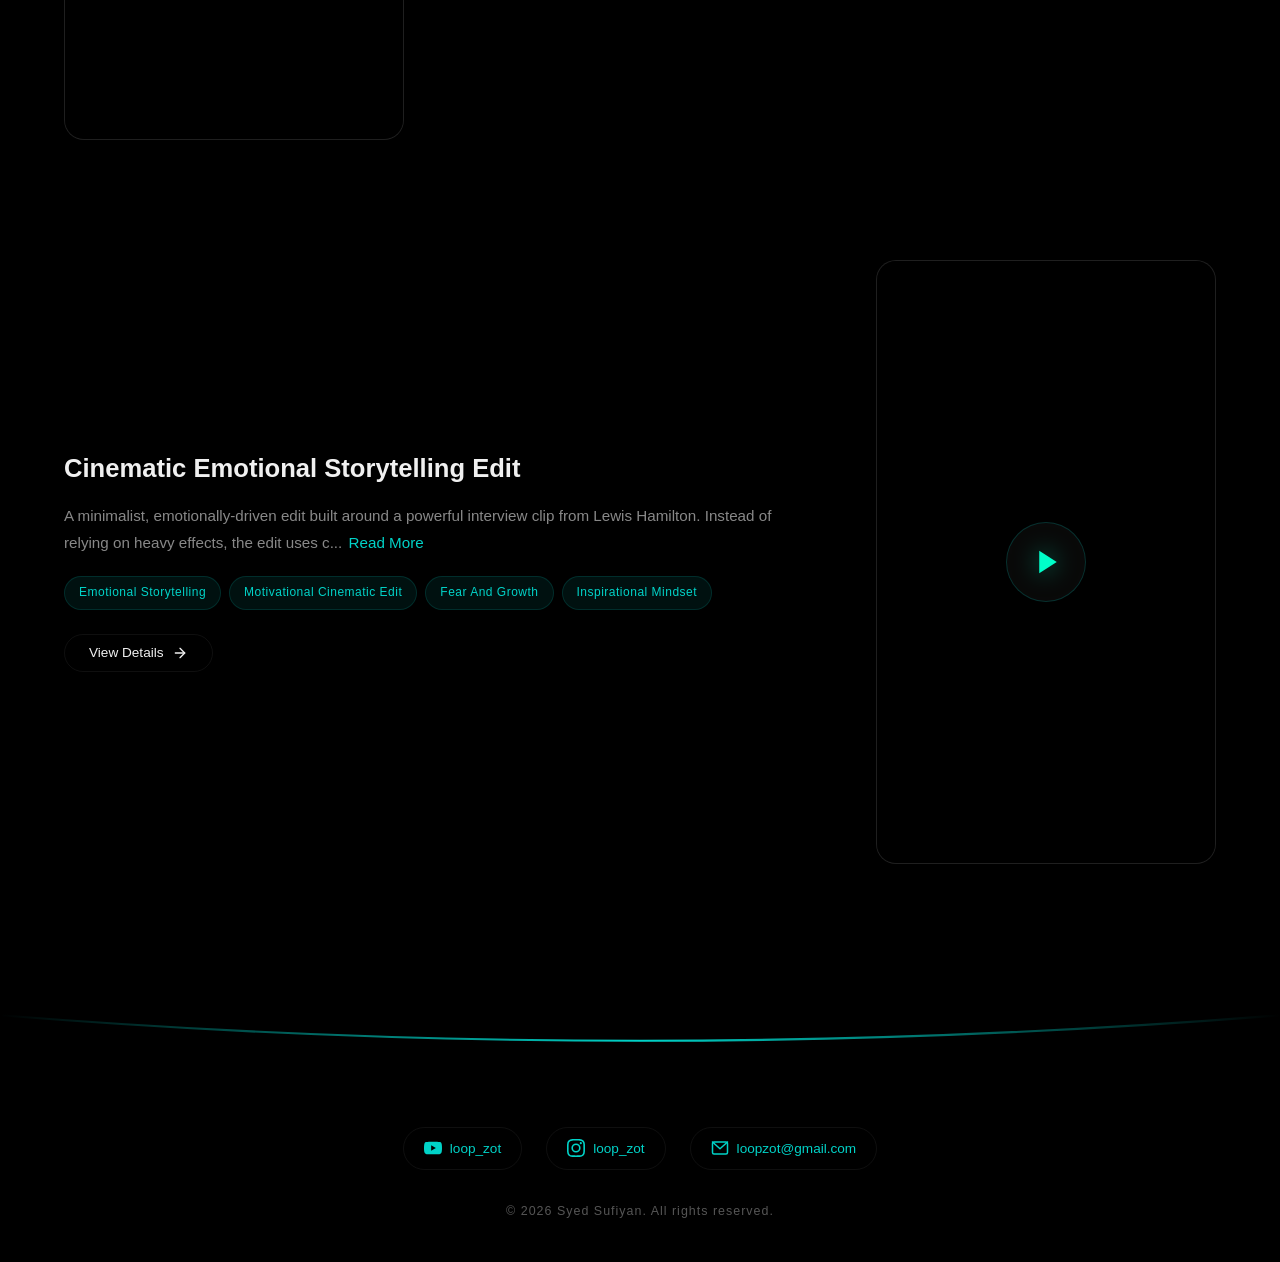
==== commit 37932850: "Push latest local changes" ====
--- a/index.html
+++ b/index.html
@@ -8,7 +8,7 @@
   <meta name="theme-color" content="#000000">
 
   <!-- Styles -->
-  <link rel="stylesheet" href="css/main_style.css?v=2.4">
+  <link rel="stylesheet" href="css/main_style.css?v=2.2">
 </head>
 <body>
   <div class="messy-gradient"></div>
@@ -181,7 +181,7 @@
   <!-- Scripts -->
   <script src="js/config.js?v=2.1"></script>
   <script src="js/animations.js?v=2.1"></script>
-  <script src="js/main_app.js?v=2.6"></script>
+  <script src="js/main_app.js?v=2.3"></script>
 
 </body>
 </html>
--- a/css/main_style.css
+++ b/css/main_style.css
@@ -847,16 +847,6 @@
   display: block;
 }
 
-/* Native <video> element (used for Drive) */
-.video-container video,
-.cs-video-container video {
-  width: 100%;
-  height: 100%;
-  display: block;
-  object-fit: contain;
-  background: #000;
-}
-
 .video-placeholder {
   position: absolute;
   inset: 0;
